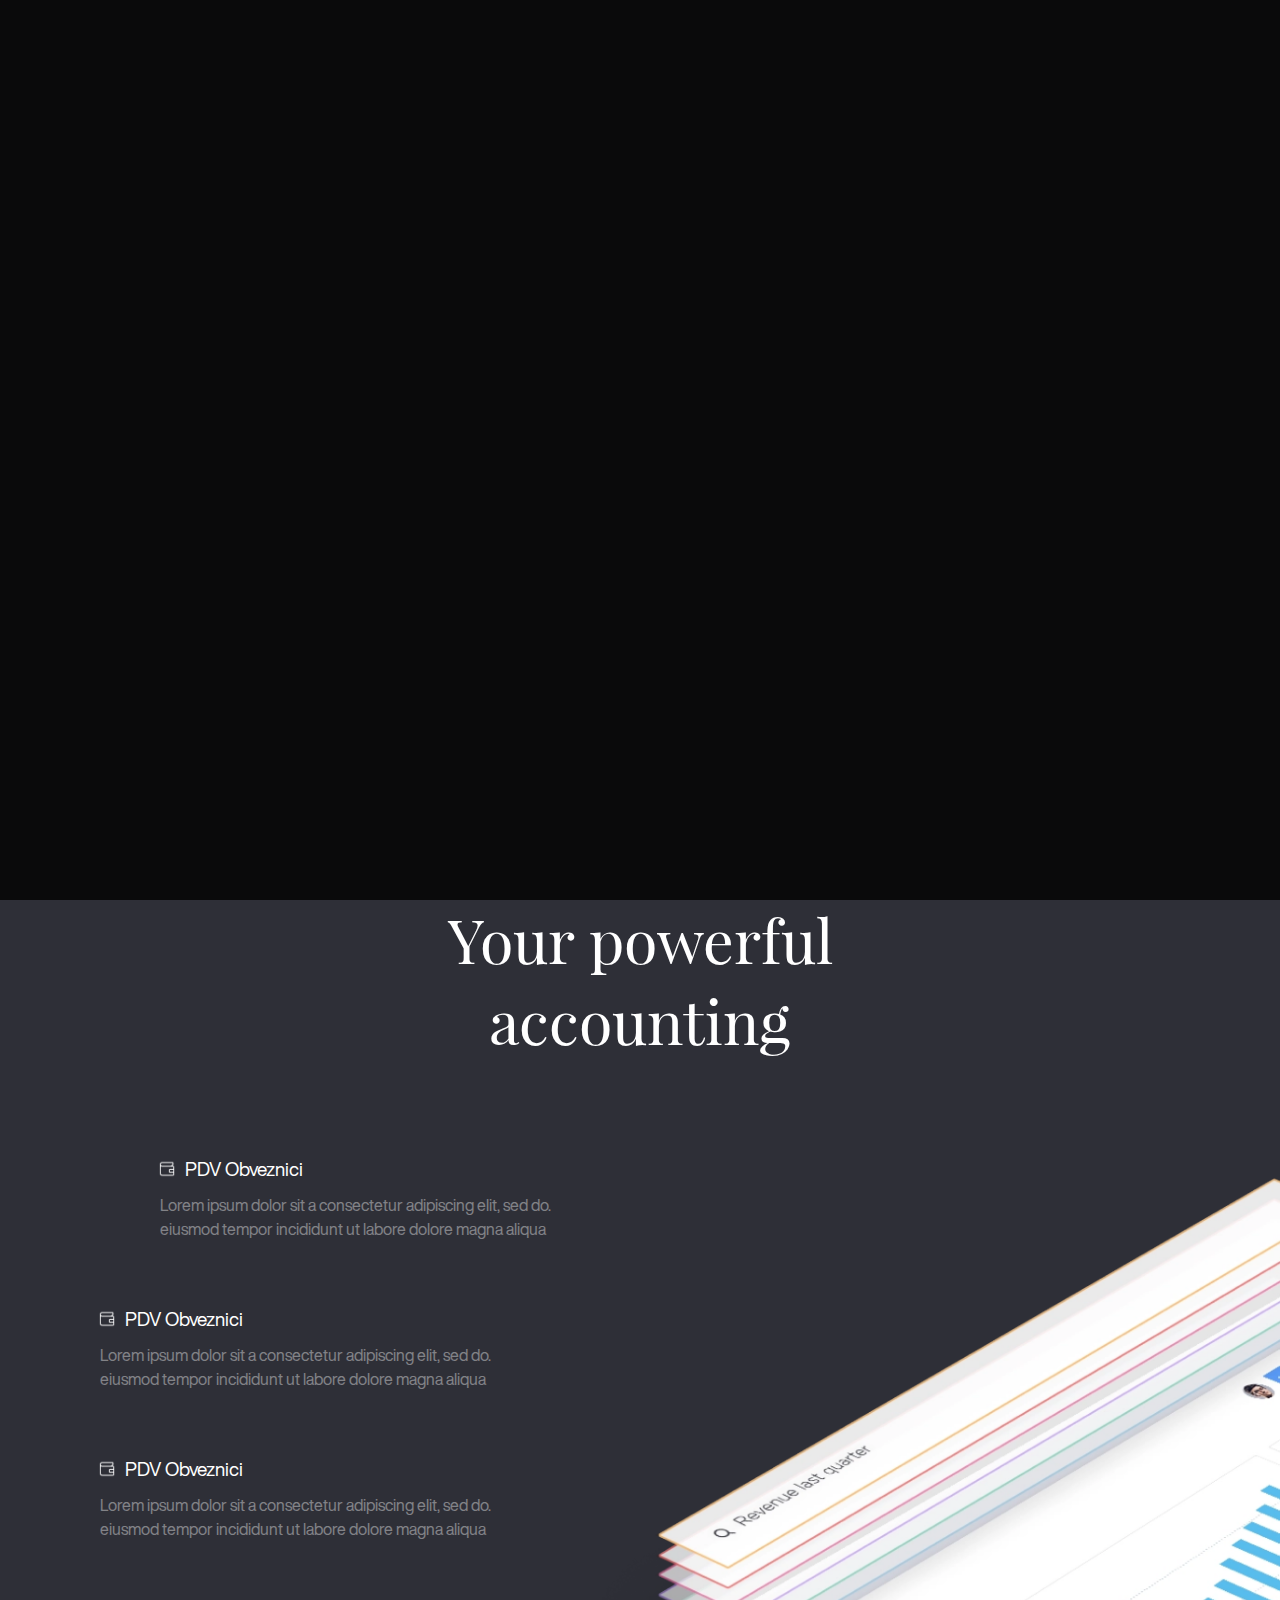
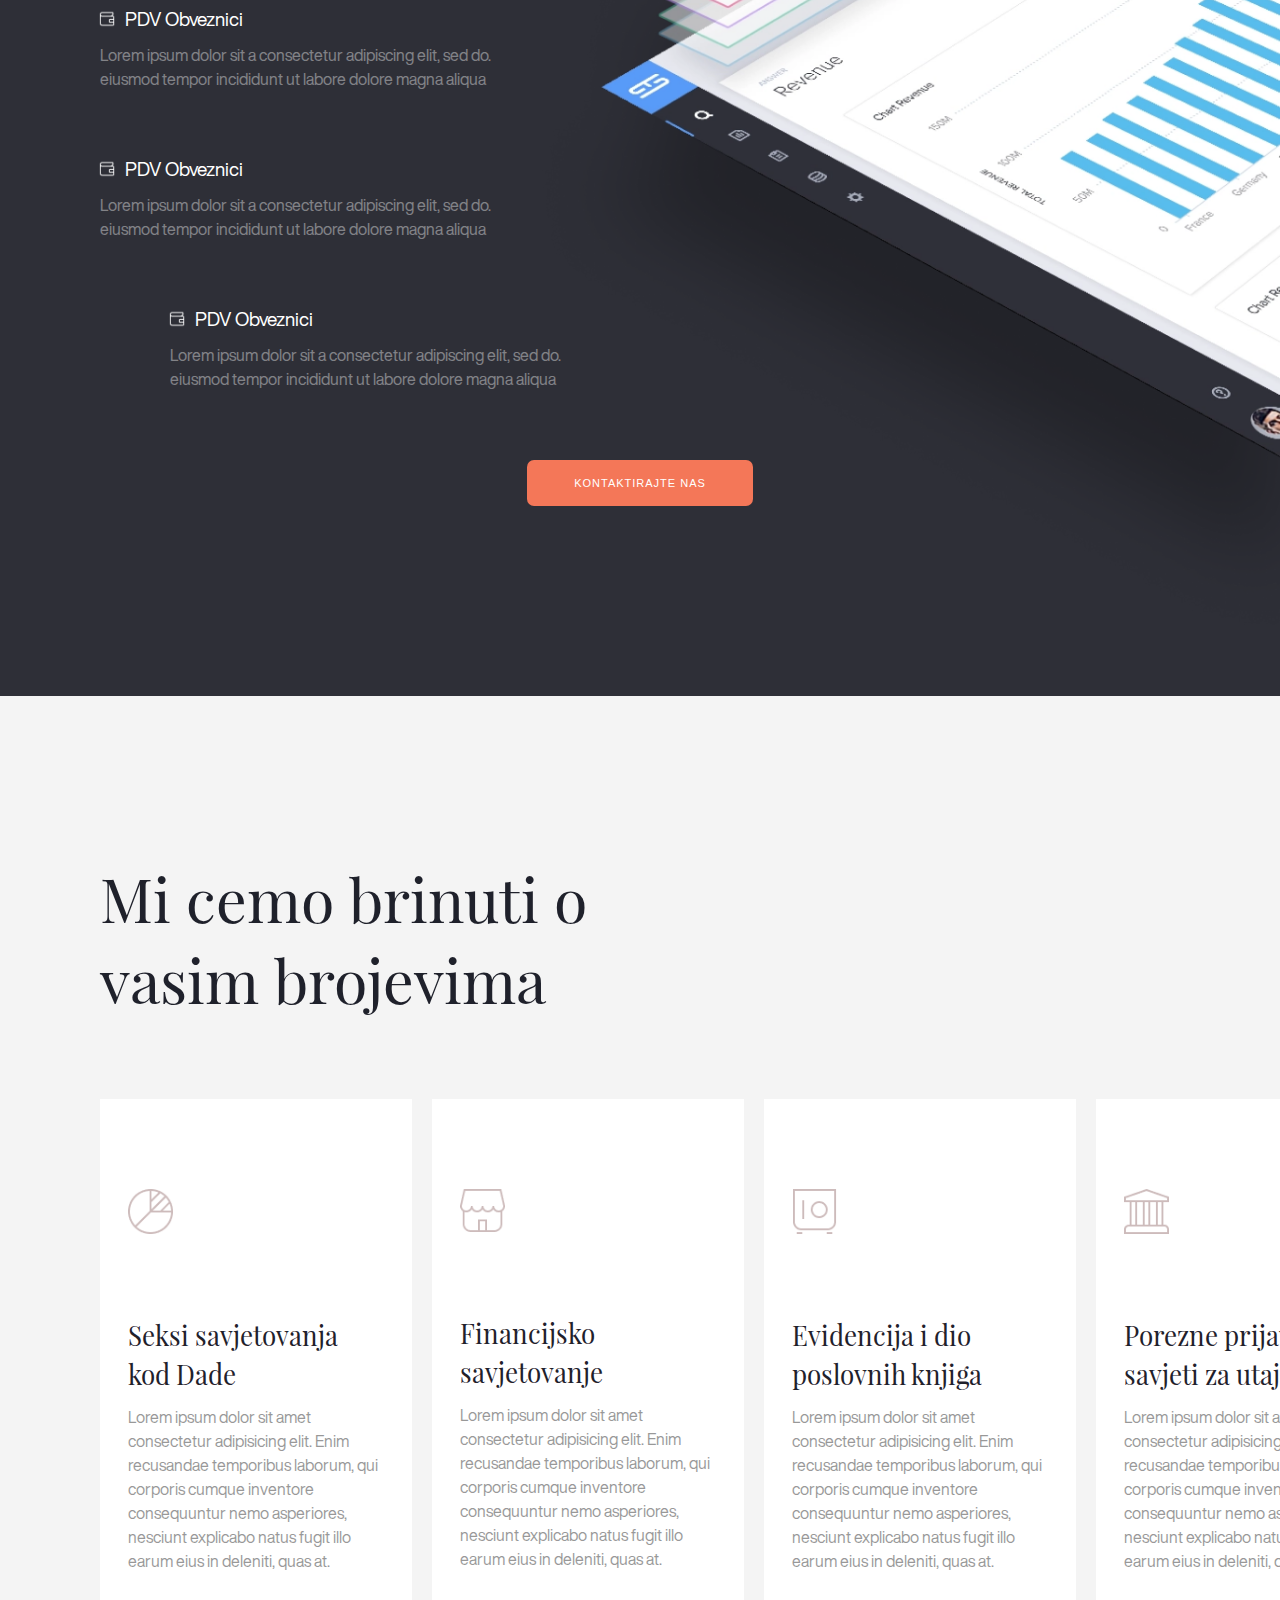
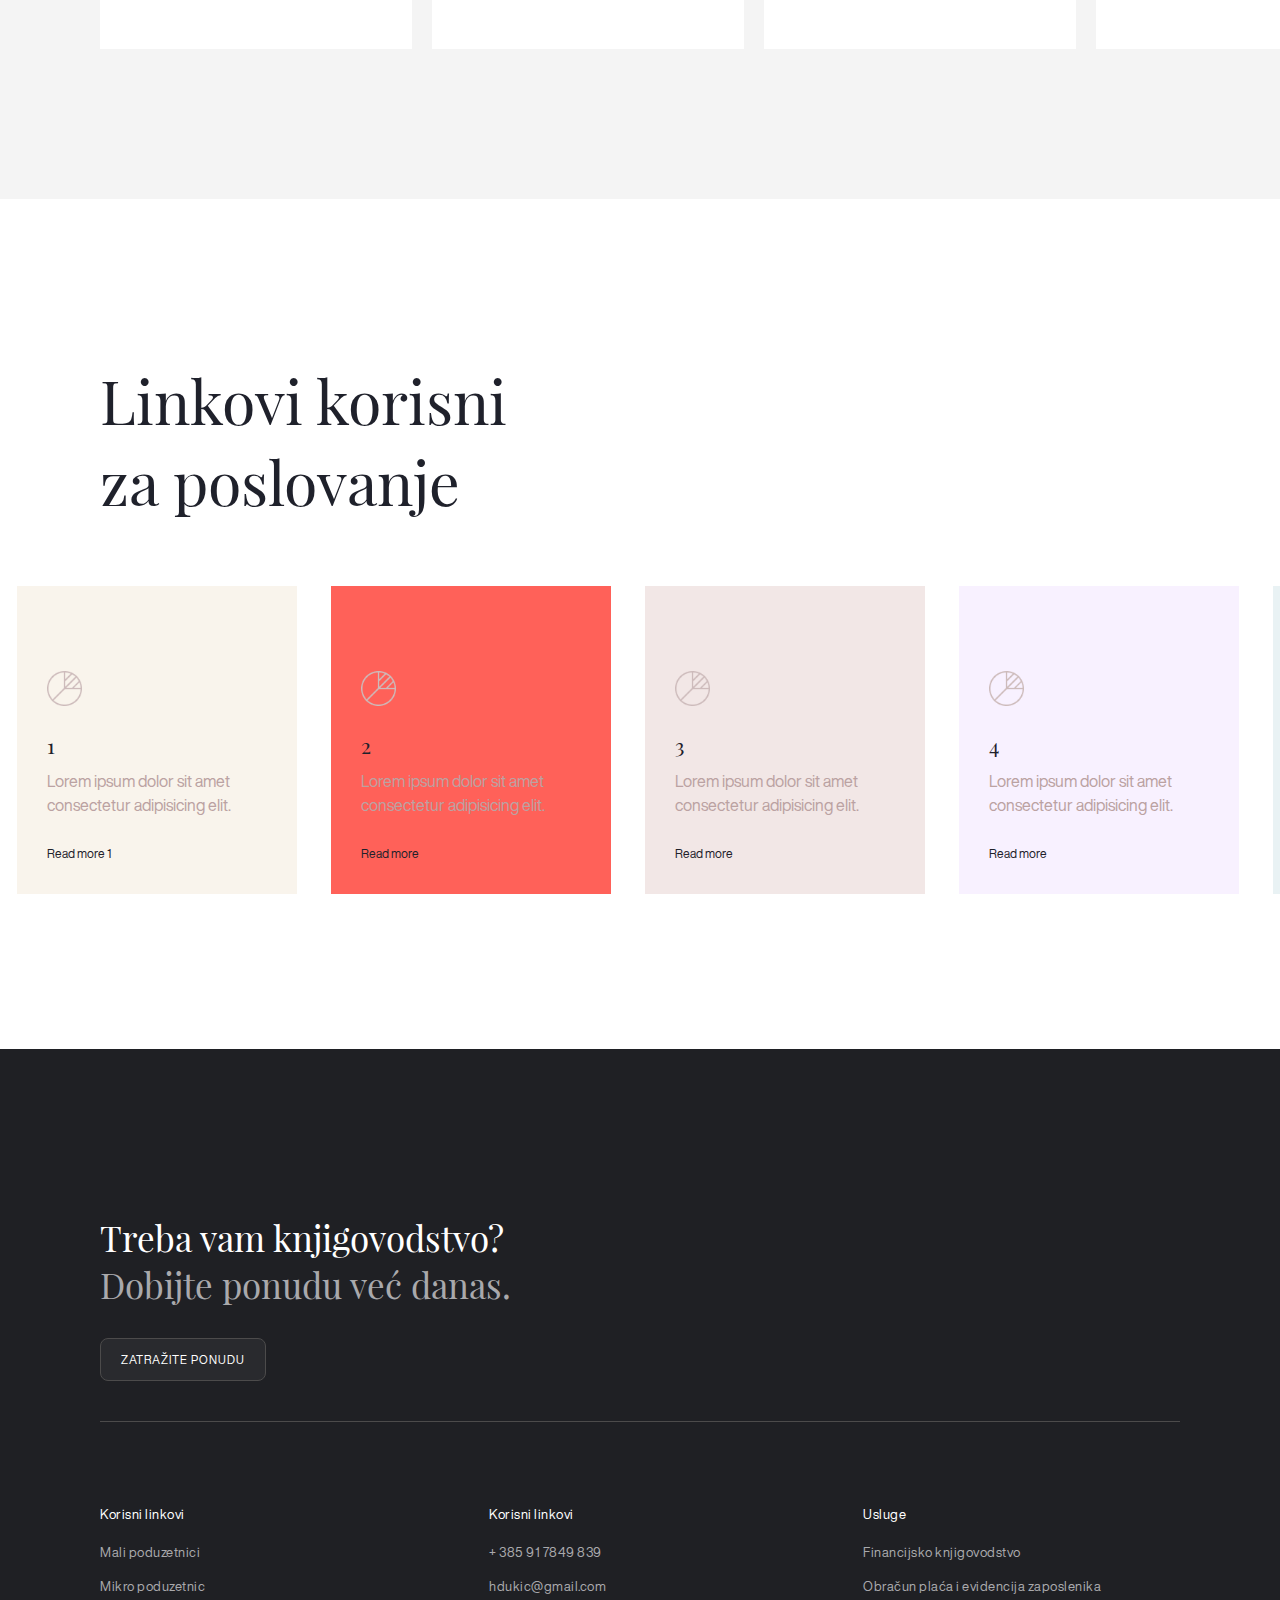
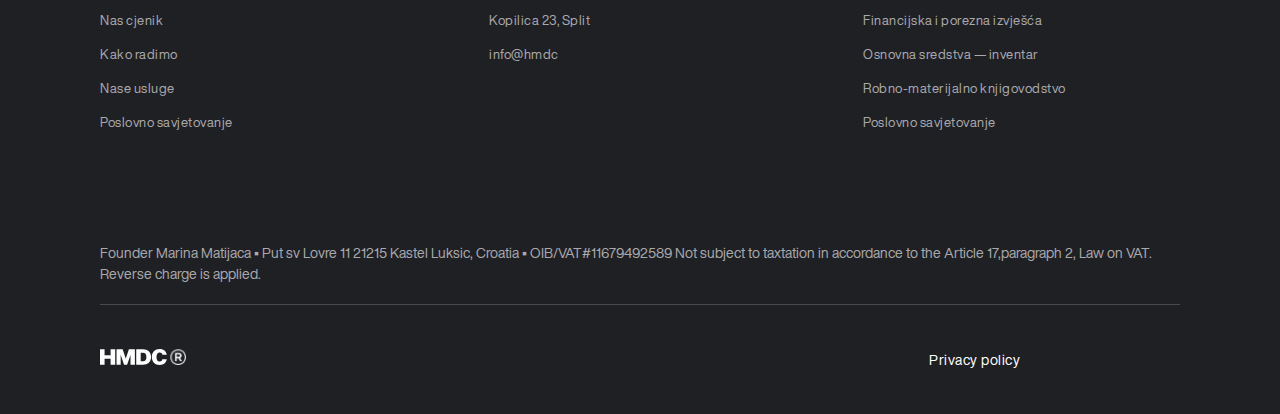
==== index.html @ 9cb5b340 "fixed fonts etc." ====
<!DOCTYPE html>
<html lang="en">
  <head>
    <meta charset="UTF-8" />
    <meta http-equiv="X-UA-Compatible" content="IE=edge" />
    <meta name="viewport" content="width=device-width, initial-scale=1.0" />
    <link rel="stylesheet" href="styles.css" />
    <title>HMDC</title>
    <link rel="icon" type="image/x-icon" href="/picture/HMDC.svg" />
    <link
      rel="stylesheet"
      href="https://use.fontawesome.com/releases/v5.5.0/css/all.css"
      integrity="sha384-B4dIYHKNBt8Bc12p+WXckhzcICo0wtJAoU8YZTY5qE0Id1GSseTk6S+L3BlXeVIU"
      crossorigin="anonymous"
    />

    <title>Document</title>
  </head>
  <div class="splash" id="splash">
    <div class="fade-in">
      <div class="title-holder">
        <img src="./picture/HMDC.svg" />
      </div>
      <div class="bottom-segment">
        <p>2022</p>
        <p>KNJIGOVODSTVO I FINANCIJSKO SAVJETOVANJE</p>
        <p>HDUKIC</p>
      </div>
    </div>
  </div>
  <body>
    <header>
      <div id="absolute-header">
        <div id="flex-container">
          <div id="logo">
            <img src="./picture/Logo HMDC.svg" alt="" />
          </div>
          <nav id="header-left-side">
            <button class="nav-links dropbtn">
              USLUGE <i class="fa fa-caret-down"></i>
            </button>
            <a class="nav-links" href="">BLOG</a>
            <a class="nav-links" href="kontakt.html">LOKACIJA</a>
          </nav>

          <nav id="header-right-side">
            <a class="nav-links" href="">+385 (91)7839 839</a>
            <div class="nav-links">
              <button>EN</button>
              <button>HR</button>
            </div>
            <a class="nav-links" id="ZP" href="">ZATRAŽI PONUDU</a>
            <div id="mybar">
              <div class="bar-holder">
                <div class="bars bar1"></div>
                <div class="bars bar2"></div>
              </div>
            </div>
          </nav>
        </div>

        <div id="header-title">
          <h2>Rastite s nama. Mi cemo brinut o vasim brojevima.</h2>

          <h3>Brojevi na dlanu — HMDC je vase knjigovodstvo</h3>

          <small
            >Lorem ipsum dolor sit amet consectetur adipisicing elit. Voluptas,
            amet nisi ipsa cupiditate labore
          </small>
          <a class="button" href="mailto:info@hmdc.com">Kontaktirajte nas</a>

          <a class="button" href="mailto:info@hmdc.com">Javite se</a>

          <!-- <button>Kontaktirajte nas</button>
          <button>Javite se</button> -->
        </div>
      </div>
      <div id="header-img-holder">
        <img src="./picture/headerpic1000test.png" alt="" />
        <img src="./picture/Header.png" alt="" />
      </div>
    </header>

    <section id="bookkeeping-services" class="section-box">
      <div id="services-title" class="black-gray">
        <h3>Knjigovodstvene usluge</h3>
        <h3>Za mikro i male poduzetnike</h3>
      </div>

      <div id="services-container">
        <p>
          Lorem, ipsum dolor sit amet consectetur adipisicing elit, sed do.
          Ratione unde eius quibusdam perferendis consectetur, accusantium
          aperiam dolor sed voluptas reiciendis quod eos, magni, aliquid
          voluptatum? Sint atque non laboriosam ipsa?
        </p>
        <p>
          Lorem, ipsum dolor sit amet consectetur adipisicing elit. Ratione unde
          eius quibusdam perferendis consectetur, accusantium aperiam dolor sed
          voluptas reiciendis quod eos, magni, aliquid voluptatum? Sint atque
          non laboriosam ipsa?
        </p>

        <nav id="services-flex2">
          <a href="" id="plan-links">
            <!-- <i class="fas fa-book"></i> -->
            <img src="./Tvrtke i obrti ikone/Group 9387.svg" alt="" />
          </a>

          <a href="" id="plan-links">
            <img src="./Tvrtke i obrti ikone/Obrti.svg" alt="2" />
          </a>
        </nav>

        <!-- <nav id="services-flex2">


    <a href="" id="plan-links">
    <i class="fas fa-book"></i> 
    <img src="./picture/Folder_light.svg" alt="">
   <h6> VODENJE KNJIGA </h6>
   </a>

   <a href="" id="plan-links">
    <img src="./picture/Status.svg" alt="2">
   <h6> GODISNJA IZVJESCA </h6>
   </a>

   <a href="" id="plan-links">
    <img src="./picture/Book_check_light.svg" alt="3">
   <h6> MJESECNI PLANOVI </h6>
   </a>
   
</nav> 
-->
      </div>
    </section>

    <section id="PDV">
      <!-- <img  id="img1000" src="./Usluge/S Usluge.png" alt="">  -->
      <!-- <img src="./Grop/XXS.png" alt=""> -->

      <div id="uslugeholder" class="section-box">
        <h1>Your powerful accounting</h1>

        <div id="PDVgrid">
          <div>
            <img src="./Wallet_light.png" alt="" />
            <h4>PDV Obveznici</h4>
            <p>
              Lorem ipsum dolor sit a consectetur adipiscing elit, sed do.
              eiusmod tempor incididunt ut labore dolore magna aliqua
            </p>
          </div>

          <div>
            <img src="./Wallet_light.png" alt="" />
            <h4>PDV Obveznici</h4>
            <p>
              Lorem ipsum dolor sit a consectetur adipiscing elit, sed do.
              eiusmod tempor incididunt ut labore dolore magna aliqua
            </p>
          </div>

          <div>
            <img src="./Wallet_light.png" alt="" />
            <h4>PDV Obveznici</h4>
            <p>
              Lorem ipsum dolor sit a consectetur adipiscing elit, sed do.
              eiusmod tempor incididunt ut labore dolore magna aliqua
            </p>
          </div>

          <div>
            <img src="./Wallet_light.png" alt="" />
            <h4>PDV Obveznici</h4>
            <p>
              Lorem ipsum dolor sit a consectetur adipiscing elit, sed do.
              eiusmod tempor incididunt ut labore dolore magna aliqua
            </p>
          </div>

          <div>
            <img src="./Wallet_light.png" alt="" />
            <h4>PDV Obveznici</h4>
            <p>
              Lorem ipsum dolor sit a consectetur adipiscing elit, sed do.
              eiusmod tempor incididunt ut labore dolore magna aliqua
            </p>
          </div>

          <div>
            <img src="./Wallet_light.png" alt="" />
            <h4>PDV Obveznici</h4>
            <p>
              Lorem ipsum dolor sit a consectetur adipiscing elit, sed do.
              eiusmod tempor incididunt ut labore dolore magna aliqua
            </p>
          </div>
        </div>

        <button href="mailto:info@hmdc.com">Kontaktirajte nas</button>
        <button href="mailto:info@hmdc.com">Javite se</button>
      </div>

      <img id="img1000" src="./Grop/S.png" alt="" />
    </section>

    <section id="theme-nu-II" class="section-box">
      <h2>Mi cemo brinuti o vasim brojevima</h2>

      <div id="articles-holder">
        <article id="III-cards">
          <img src="./picture/PieChart.png" alt="sad" />

          <h3>Seksi savjetovanja kod Dade</h3>

          <p>
            Lorem ipsum dolor sit amet consectetur adipisicing elit. Enim
            recusandae temporibus laborum, qui corporis cumque inventore
            consequuntur nemo asperiores, nesciunt explicabo natus fugit illo
            earum eius in deleniti, quas at.
          </p>
        </article>

        <article id="III-cards">
          <img src="./picture/Store 1.png" alt="" />

          <h3>Financijsko savjetovanje</h3>

          <p>
            Lorem ipsum dolor sit amet consectetur adipisicing elit. Enim
            recusandae temporibus laborum, qui corporis cumque inventore
            consequuntur nemo asperiores, nesciunt explicabo natus fugit illo
            earum eius in deleniti, quas at.
          </p>
        </article>
        <article id="III-cards">
          <img src="./picture/Safe 1.png" alt="" />

          <h3>Evidencija i dio poslovnih knjiga</h3>

          <p>
            Lorem ipsum dolor sit amet consectetur adipisicing elit. Enim
            recusandae temporibus laborum, qui corporis cumque inventore
            consequuntur nemo asperiores, nesciunt explicabo natus fugit illo
            earum eius in deleniti, quas at.
          </p>
        </article>

        <article id="III-cards">
          <img src="./picture/Bank 1.png" alt="" />

          <h3>Porezne prijave i savjeti za utaju</h3>

          <p>
            Lorem ipsum dolor sit amet consectetur adipisicing elit. Enim
            recusandae temporibus laborum, qui corporis cumque inventore
            consequuntur nemo asperiores, nesciunt explicabo natus fugit illo
            earum eius in deleniti, quas at.
          </p>
        </article>
      </div>
    </section>

    <section id="business" class="section-box">
      <div id="business-title-flex">
        <h2>Linkovi korisni za poslovanje</h2>

        <div>
          <div id="arrow">❮</div>

          <div id="drag">
            <div>DRAG</div>
          </div>

          <div id="arrow">❯</div>
        </div>
      </div>
      <div class="relativeholder">
        <div id="business-links-holder">
          <article style="background-color: #ff6159" id="business-link">
            <img src="./picture/PieChart.png" alt="" />
            <h3>2</h3>
            <p>Lorem ipsum dolor sit amet consectetur adipisicing elit.</p>
            <h6>Read more</h6>
          </article>

          <article style="background-color: #f2e7e6" id="business-link">
            <img src="./picture/PieChart.png" alt="" />
            <h3>3</h3>
            <p>Lorem ipsum dolor sit amet consectetur adipisicing elit.</p>
            <h6>Read more</h6>
          </article>

          <article style="background-color: #f8f1ff" id="business-link">
            <img src="./picture/PieChart.png" alt="" />
            <h3>4</h3>
            <p>Lorem ipsum dolor sit amet consectetur adipisicing elit.</p>
            <h6>Read more</h6>
          </article>

          <article style="background-color: #e9f2f4" id="business-link">
            <img src="./picture/PieChart.png" alt="" />
            <h3>5</h3>
            <p>Lorem ipsum dolor sit amet consectetur adipisicing elit.</p>
            <h6>Read more</h6>
          </article>

          <article style="background-color: #f9f4ec" id="business-link">
            <img src="./picture/PieChart.png" alt="" />
            <h3>1</h3>
            <p>Lorem ipsum dolor sit amet consectetur adipisicing elit.</p>
            <h6>Read more 1</h6>
          </article>
        </div>
      </div>
    </section>

    <footer class="section-box">
      <div id="footers-title">
        <h2>Treba vam knjigovodstvo?</h2>
        <h2>Dobijte ponudu već danas.</h2>
        <button href="mailto:info@hmdc.com">ZATRAŽITE PONUDU</button>
      </div>

      <div id="footer-nav-holder">
        <nav id="footer-nav1">
          <h3>Korisni linkovi</h3>

          <a href="">Mali poduzetnici</a>
          <a href="">Mikro poduzetnic</a>
          <a href="">Nas cjenik</a>
          <a href="">Kako radimo</a>
          <a href="">Nase usluge</a>
          <a href="">Poslovno savjetovanje</a>
        </nav>

        <nav id="footer-nav2">
          <h3>Korisni linkovi</h3>

          <a href="">+ 385 91 7849 839</a>
          <a href="">hdukic@gmail.com</a>
          <a href="">Kopilica 23, Split</a>
          <a href="">info@hmdc</a>
        </nav>

        <nav id="footer-nav3">
          <h3>Usluge</h3>

          <a href="">Financijsko knjigovodstvo</a>
          <a href="">Obračun plaća i evidencija zaposlenika</a>
          <a href="">Financijska i porezna izvješća</a>
          <a href="">Osnovna sredstva — inventar</a>
          <a href="">Robno-materijalno knjigovodstvo</a>
          <a href="">Poslovno savjetovanje</a>
        </nav>
      </div>

      <p>
        Founder Marina Matijaca ▪ Put sv Lovre 11 21215 Kastel Luksic, Croatia ▪
        OIB/VAT#11679492589 Not subject to taxtation in accordance to the
        Article 17,paragraph 2, Law on VAT. Reverse charge is applied.
      </p>

      <div id="bottom-of-footer">
        <div>
          <img src="./picture/Logo HMDC.svg" alt="" />
        </div>
        <div id="right-corner">
          <p>Privacy policy</p>
          <a href=""><i class="fab fa-facebook-f"></i></a>
          <a href=""><i class="fab fa-whatsapp"></i></a>
          <a href=""><i class="fab fa-linkedin"></i></a>
          <a href=""><i class="fas fa-phone"></i></a>
          <a href=""><i class="fas fa-envelope"></i></a>
        </div>
      </div>
    </footer>

    <script src="./drag.js"></script>
    <script src="./java.js"></script>
  </body>
</html>
---- styles.css ----
* {
  box-sizing: border-box;
}
@font-face {
  font-family: "PlayFairDisplay";
  src: url("fonts/Playfair_Display/PlayfairDisplay-Regular.ttf")
    format("truetype");
  font-weight: normal;
  font-style: normal;
}

@font-face {
  font-family: "HalveticaNowDisplay";
  src: url("fonts/HelveticaNowCompleteFamily/Monotype\ -\ Helvetica\ Now\ Display.otf")
    format("opentype");
  font-weight: normal;
  font-style: normal;
}
body {
  margin: 0;
  color: #1f212b;
}

header #header-img-holder img {
  top: 0;
  width: 100%;
  display: block;
  margin: 0 auto;
}

header #header-img-holder img + img {
  display: none;
}
.splash {
  position: fixed;
  top: 0;
  left: 0;
  width: 100%;
  height: 100vh;
  background: #0a0a0b;
  z-index: 200;
  color: #ffffff;
  display: flex;
  flex-direction: column;
  justify-content: flex-end;
}

.splashMyClass {
  opacity: 0;
  position: fixed;
  top: 0;
  left: 0;
  width: 100%;
  height: 100vh;
  background: #0a0a0b;
  z-index: -10;
  color: #ffffff;
  display: flex;
  flex-direction: column;
  justify-content: flex-end;
  transition: all 0.5s;
}

.title-holder {
  display: flex;
  justify-content: center;
  margin-bottom: 30vh;
}

.bottom-segment {
  font-family: HalveticaNowDisplay;
  text-transform: capitalize;
  letter-spacing: 0.08em;
  display: flex;
  justify-content: space-between;
  margin: 4vh;
}

@keyframes fadeIn {
  to {
    opacity: 1;
  }
}

.fade-in {
  opacity: 0;
  animation: fadeIn 1s ease-in forwards;
}

#absolute-header {
  position: absolute;
  top: 0;
  width: 100%;
  padding: 20px 60px 0;
}

#logo img {
  position: static;
  width: 87px;
  height: 16px;
  margin-right: 13px;
}

#flex-container {
  display: flex;
  padding: 2px 0vw 5px 0vw;
  align-items: center;
}

#header-right-side {
  display: grid;
  justify-items: start;
  grid-template-columns: auto auto auto;
  align-items: center;
  /* width: 340px; */
  margin-left: 20px;
  justify-content: space-between;
}

#header-right-side a:first-child {
  min-width: 114px;
}

#header-right-side #ZP {
  border-radius: 7px;
  padding: 12px 14px;
  width: 140px;
  background: #f47758;
  text-align: center;
  margin-left: 2px;
  font-size: 12px;
}

#header-right-side #mybar {
  float: right;
  display: none;
  margin: 1px 0 0 0;
}

/*                    BAR                      */
.bar-holder {
  cursor: pointer;
  width: 26px;
  height: 17px;
  background: inherit;
  position: relative;
  display: flex;
  flex-direction: column;
  align-items: center;
  justify-content: center;
  /* transition:all .5s ease-in-out; */
}

.bars {
  width: 18px;
  height: 2px;
  background: black;
  position: absolute;
  transition: all 0.2s ease-in-out;
}

.bar1 {
  transform: translateY(-3px);
}

.bar2 {
  transform: translateY(3px);
}

.bar-holder.open .bar1 {
  transform: rotate(135deg) translate(0px, 0px); /*ako oce 45 */
}

.bar-holder.open .bar2 {
  transform: rotate(45deg) translate(0px, 0px); /*-45 */
}

/*                    BAREND                  */
#header-left-side {
  display: grid;
  grid-template-columns: auto auto auto;
  width: 200px; /* 260 */
  margin-right: auto;
  justify-items: end;
}

#header-left-side button {
  font-family: HalveticaNowDisplay;
  background: inherit;
  border: none;
  color: white;
  font-size: 11.5px;
  min-width: 67px;
  padding: 0;
}

#header-left-side .nav-links:nth-child(1),
#header-left-side .nav-links:nth-child(2) {
  display: none; /*headerleftside width vratiti s ovim */
}
#header-right-side .nav-links:nth-child(2),
#header-right-side .nav-links:nth-child(3) {
  display: none; /*headerrightside width vratiti s ovim */
}

.nav-links {
  letter-spacing: 1px;
  color: white;
  text-decoration: none;
  font-size: 11.5px;
  font-family: HalveticaNowDisplay;
  width: max-content;
}

#header-left-side .dropbtn {
  cursor: pointer;
}

#header-left-side .dropbtn i {
  margin: 0 4px;
}

#header-right-side button {
  background: none;
  color: white;
  border: none;
  font-family: HalveticaNowDisplay;
  font-size: 12px;
  cursor: pointer;
  padding: 0 2px;
}

#header-title {
  position: relative;
  max-width: 345px;
  color: white;
  margin-top: 40px;
}

#header-title h2 {
  margin: 0;
  font-size: 35px;
  font-weight: 100;
  font-family: PlayFairDisplay;
  width: 285px;
}

#header-title h3 {
  display: none;
  max-width: 285px;
}

#header-title small {
  display: block;
  line-height: 22px;
  font-family: HalveticaNowDisplay;
  margin: 15px 0px 10px;
  color: #ffffff;
  font-size: 16px;
  font-weight: 400;
  opacity: 0.8;
}

#header-title a {
  display: block;
  width: max-content;
  padding: 14px 33px;
  border-radius: 8px;
  background: #f0ecea;
  color: black;
  text-decoration: none;
  font-family: HalveticaNowDisplay;
  font-size: 11px;
  text-transform: uppercase;
  margin: 25px 0px 25px;
  font-weight: 700;
  cursor: pointer;
  letter-spacing: 1.3px;
}

#header-title a + a {
  display: none;
}

/*       /////////////bookkeeping-services II/////////////           */
.section-box {
  padding: 80px 60px 120px;
}

#services-title {
  width: 45%;
  float: left;
  margin-right: 56px;
  margin-top: 50px;
}

#services-container {
  max-width: 410px;
  display: flex;
  flex-direction: column;
  margin-top: 50px;
}

#services-container p:first-child {
  margin-top: 0;
}

#services-container p {
  font-family: HalveticaNowDisplay;
  color: black;
  opacity: 0.7;
  line-height: 24px;
  font-size: 16px;
  font-weight: 400;
}

.black-gray h3 {
  font-size: 30px;
  margin: 3px;
  font-weight: 100;
}

.black-gray h3 + h3 {
  font-size: 30px;
  color: #a9a9ac;
}
#services-flex2 {
  display: flex;
  flex-direction: row;
  justify-content: start;
  margin-top: 20px;
}

#services-flex2 a {
  margin: 20px 70px 10px 0px;
}

/*      /////////////////////////  Your powerful accounting   //////////////////////        */

#PDV {
  position: relative;
  background: #2e2f37;
  height: max-content;
}

#PDV img {
  display: block;
  margin-left: auto;
  width: 80%;
}

#uslugeholder {
  padding-bottom: 45px;
  top: 0;
  left: 0;
  right: 0;
  bottom: 0;
}

#PDV h1 {
  font-family: PlayFairDisplay;
  color: white;
  font-size: 39px;
  max-width: 370px;
  margin: 10px auto 50px;
  text-align: center;
  font-weight: 100;
}

#PDVgrid {
  display: grid;
  grid-template-columns: repeat(auto-fill, minmax(273px, 1fr));
  grid-template-rows: auto;
  grid-column-gap: 32px;
}

#PDVgrid div {
  max-width: 416px;
}

#PDVgrid div img {
  width: 18px;
  display: inline-block;
  margin-bottom: -2px;
  margin-right: 5px;
  margin-left: -2px;
}

#PDVgrid h4 {
  color: white;
  font-size: 19px;
  font-family: HalveticaNowDisplay;
  font-weight: 100;
  margin: 20px 0px 0px;
  display: inline-block;
}

#PDVgrid p {
  line-height: 24px;
  font-family: HalveticaNowDisplay;
  margin: 10px 0 24px;
  color: #ffffff;
  font-size: 16px;
  font-weight: 400;
  opacity: 0.4;
}

#PDV button {
  margin: 0 auto;
  color: white;
  display: block;
  padding: 17px 47px;
  margin-top: 45px;
  background: #f47758;
  border-radius: 7px;
  border: none;
  text-transform: uppercase;
  font-size: 11px;
  cursor: pointer;
  letter-spacing: 1px;
}

#PDV button + button {
  display: none;
}

/*      /////////////////////////   II     //////////////////////        */

#theme-nu-II {
  background: #f4f4f4;
  overflow-x: hidden;
}
#theme-nu-II h2 {
  font-family: PlayFairDisplay;
  font-weight: 100;
  font-size: 39px;
  max-width: 402px;
  margin-bottom: 80px;
}

#articles-holder {
  display: flex;
  align-self: center;
  gap: 34px;
}

#III-cards {
  background: white;
  width: 312px;
  min-width: 312px;
  padding: 28px;
  padding-top: 50px;
  padding-bottom: 60px;
}

#III-cards img {
  margin: 40px 0px 75px 0px;
  width: 45px;
}

#III-cards h3 {
  font-family: PlayFairDisplay;
  font-size: 26px;
  font-weight: 100;
  margin: 6px 0;
  transform: scale(1, 1.1);
}

#III-cards p {
  color: #999999;
  font-family: HalveticaNowDisplay;
  line-height: 24px;
  color: black;

  font-size: 16px;
  font-weight: 400;
  opacity: 0.4;
}

/*                    business         theme V              */
#business {
  height: 700px;
}

::-webkit-scrollbar {
  display: none;
  width: 0;
}

.relativeholder {
  position: absolute;
  height: 336px;
  width: 100%;
  left: 0;
}

#business-title-flex {
  display: flex;
  flex-direction: row;
  align-items: center;
  justify-content: space-between;
}

#business-title-flex h2 {
  width: 280px;
  font-family: PlayFairDisplay;
  font-size: 39px;
  font-weight: 100;
}

#business-title-flex h2 + div {
  display: none;
  margin-right: 3vw;
}

#drag {
  display: inline-block;
  border: solid 1px #bdbcbc;
  border-radius: 46px;
  height: 70px;
  width: 70px;
  text-align: center;
  padding: 28.5px 0px;
}

#drag div {
  font-family: HalveticaNowDisplay;
  font-size: 11px;
  color: #a9a9ac;
}

#arrow {
  display: inline-block;
  margin: 0px 1.7vw;
  color: #a9a9ac;
}

#business-links-holder {
  display: flex;
  overflow-x: auto;
  counter-reset: my-sec-counter;
}

#business-link {
  display: block;
  position: relative;
  background: blueviolet;
  width: 280px;
  min-width: 280px;
  padding: 30px;
  margin: 14px 17px;
}

#business-link img {
  width: 35px;
}

#business-link h3::before {
  display: none;
  counter-increment: my-sec-counter;
  content: counter(my-sec-counter);
}
#business-link h3 {
  font-family: PlayFairDisplay;
  font-size: 21px;
  font-weight: 100;
  margin-bottom: 10px;
}

#business-link p {
  font-family: HalveticaNowDisplay;
  color: #bba2a2;
  margin-top: 10px;
}

#business-link h6 {
  font-family: HalveticaNowDisplay;
  margin-bottom: 2px;
  font-size: 12px;
  width: max-content;
  font-weight: 100;
}

#business-link:hover h6 {
  color: white;
  text-decoration: underline;
  cursor: pointer;
}
#business-link:hover h3 {
  color: white;
}
#business-link:hover img {
  mix-blend-mode: color-dodge;
}

#business-link img {
  margin-top: 55px;
  margin-top: 55px;
  -webkit-user-drag: none;
}
/*                    footer                           */

#footers-title {
  border-bottom: solid 1px #4c4b4b;
  padding-bottom: 40px;
  margin-top: 55px;
}

footer {
  background: #1f2024;
}

footer.section-box {
  padding-bottom: 30px;
}

footer h2 {
  font-size: 35px;
  color: white;
  font-family: PlayFairDisplay;
  font-weight: 100;
  margin: 0;
}

footer h2 + h2 {
  color: #a9a9ac;
}

footer h2 + button {
  color: white;
  background: #292a2e;
  padding: 12px 20px;
  margin: 30px 0 0 0;
  border: solid 1px #4c4b4b;
  border-radius: 8px;
  font-size: 11.5px;
  font-family: HalveticaNowDisplay;
  cursor: pointer;
  letter-spacing: 1px;
}

footer h2 + button:hover {
  background: inherit;
}

#footer-nav-holder {
  display: flex;
  justify-content: space-between;
  margin: 70px 0px;
  flex-wrap: wrap;
  column-gap: 14px;
}

#footer-nav-holder nav {
  min-width: max-content;
  height: max-content;
  margin: 0px 0px 25px 0;
  letter-spacing: 0.5px;
}

#footer-nav-holder h3 {
  color: white;
  font-family: HalveticaNowDisplay;
  font-weight: 100;
  font-size: 13px;
  margin-bottom: 19px;
}

#footer-nav-holder + p {
  font-size: 14px;
  font-family: HalveticaNowDisplay;
  color: #a9a9ac;
  border-bottom: solid 1px #4c4b4b;
  padding-bottom: 20px;
}

footer nav a {
  text-decoration: none;
  color: #a9a9ac;
  font-family: HalveticaNowDisplay;
  margin: 15px 0;
  display: block;
  font-size: 13px;
}

#bottom-of-footer {
  display: flex;
  justify-content: space-between;
  margin-top: 30px;
  align-items: center;
  flex-wrap: wrap;
}

#bottom-of-footer div img {
  margin-right: 10px;
}

#bottom-of-footer #right-corner a {
  color: white;
  text-decoration: none;
  margin-right: 20px;
}

.fa-phone {
  transform: rotate(90deg);
}

#bottom-of-footer #right-corner p {
  display: inline-block;
  color: white;
  font-family: HalveticaNowDisplay;
  font-size: 14px;
  margin-right: 20px;
  letter-spacing: 0.5px;
}

#bottom-of-footer #right-corner a {
  margin: 0px 14px;
  font-size: 14px;
}

/* mozda 1200 */
@media only screen and (min-width: 1001px) {
  #absolute-header {
    padding: 24px 100px 0;
  }

  #header-title h2 {
    margin: 9vw 0 0 0;
    font-size: 61px;
    width: 490px;
    line-height: 62px;
  }

  .black-gray h3 {
    font-size: 37px;
  }

  .black-gray h3 + h3 {
    font-size: 37px;
  }

  .section-box {
    padding: 110px 100px 150px;
  }

  #uslugeholder.section-box {
    padding: 190px 100px 190px;
  }

  #PDV h1 {
    margin: 0 auto 75px;
  }

  #PDVgrid {
    display: grid;
    grid-template-rows: auto auto auto auto auto auto;
    grid-row-gap: 20px;
    grid-template-columns: 100%;
    justify-items: end;
  }

  #PDVgrid div {
    max-width: 430px;
    min-width: 430px;
  }

  #PDVgrid div:nth-child(1) {
    margin: 0px 590px 0 auto;
  }

  #PDVgrid div:nth-child(2) {
    margin: 0px 690px 0 auto;
  }

  #PDVgrid div:nth-child(3) {
    margin: 0px 790px 0 auto;
  }

  #PDVgrid div:nth-child(4) {
    margin: 0px 730px 0 auto;
  }

  #PDVgrid div:nth-child(5) {
    margin: 0px 650px 0 auto;
  }

  #PDVgrid div:nth-child(6) {
    margin: 0px 580px 0 auto;
  }

  #PDV h1 {
    font-size: 61px;
    max-width: 390px;
  }

  #PDV #img1000 {
    position: absolute;
    display: block;
    width: 60%; /* 800px */
    /* top: 275px; */
    right: 0;
    bottom: 44px;
  }

  #articles-holder {
    gap: 20px;
  }

  #III-cards {
    width: max-content;
    /* min-width: 320px;
    max-width: 320px; */
    width: 320px;
  }

  #theme-nu-II h2 {
    font-size: 61px;
    max-width: 500px;
  }

  #business-title-flex h2 {
    width: 414px;
    font-size: 61px;
  }

  #business {
    height: 850px;
  }

  #footer-nav-holder {
    max-width: 1001px;
  }
}

@media only screen and (min-width: 1440px) {
  #PDV #img1000 {
    position: absolute;
    display: block;
    width: 800px;
    top: 275px;
    right: 0;
  }

  #articles-holder {
    gap: 30px;
  }

  #III-cards {
    padding: 38px;
  }

  #footers-title {
    float: left;
    border-bottom: none;
    margin-top: 0;
  }

  #footer-nav-holder {
    margin: 0px auto 0px 0;
    flex-direction: row-reverse;
    justify-content: flex-start;
    column-gap: 95px;
  }

  #footer-nav-holder + p {
    font-size: 0;
    margin-top: 30px;
  }
}

@media only screen and (max-width: 768px) {
  header #logo img {
    filter: invert();
    margin-right: 18px;
  }

  .section-box {
    padding: 120px 60px 120px; /* 7.8vw=60px*/
  }

  #absolute-header {
    padding: 18px 60px 20px; /* 7.8vw=60px*/
  }

  #absolute-header {
    position: relative;
  }

  #header-img-holder {
    height: 392px;
    display: block;
    position: relative;
  }

  header #header-img-holder img {
    position: absolute;
    top: 0;
    width: 784px;
    display: block;
    right: 0;
  }

  header h3 {
    color: black;
  }

  header h3 + h3 {
    color: white;
    text-shadow: 0px 1px 1px black;
    margin: 0;
  }

  #flex-container {
    justify-content: space-between;
    margin-bottom: 20px;
  }

  #header-left-side {
    display: none;
  }
  #header-right-side {
    display: block;
    width: 170px;
    margin-left: 2px;
  }
  #header-right-side .nav-links:nth-child(2) {
    display: none;
  }
  #header-right-side a:first-child {
    color: #1f212b;
  }

  #header-right-side #ZP {
    display: none;
  }

  #header-right-side #mybar {
    display: inline-block;
  }

  #header-title h2 {
    display: none;
  }

  #header-title h3 {
    color: #1f212b;
    display: block;
    font-family: PlayFairDisplay;
    font-size: 34px;
    font-weight: 400;
  }

  #header-title small {
    color: #ffffff;
    font-size: 16px;
    font-weight: 400;
    opacity: 0.8;
  }

  #header-title a {
    display: none;
  }

  #header-title a + a {
    display: block;
    margin-top: 22px;
    background: #f47758;
    color: white;
  }

  #III-cards {
    width: 297px;
    min-width: 297px;
  }

  #services-title {
    width: 100%;
    max-width: 410px;
    float: none;
    margin: 0px auto 35px;
  }

  #services-container {
    width: 100%;
    margin: 0 auto;
  }

  #theme-nu-II h2 {
    margin-top: 0;
  }

  #business-title-flex h2 {
    margin-top: 0;
  }

  #articles-holder {
    align-self: center;
    flex-wrap: wrap;
    justify-content: center;
  }

  #PDV button {
    display: none;
  }

  #PDV button + button {
    display: block;
  }

  #PDV #img1000 {
    width: 87%;
  }

  #footer-nav-holder {
    justify-content: flex-start;
    column-gap: 54px;
  }
}

@media only screen and (max-width: 400px) {
  header #header-img-holder img {
    display: none;
  }

  #header-img-holder {
    height: 530px;
    display: block;
    position: relative;
  }

  header #header-img-holder img + img {
    position: absolute;
    top: 0;
    width: 400px;
    display: block;
  }

  .section-box {
    padding: 80px 28px 80px;
  }

  #absolute-header {
    padding: 18px 28px 0px;
  }

  #header-right-side a {
    display: none;
  }

  #header-title a + a {
    z-index: 1;
    position: absolute;
    bottom: -538px;
    display: block;
    padding: 16px;
    width: 100%;
    text-align: center;
  }

  #header-title a {
    display: none;
  }

  #PDV h1 {
    font-size: 37px;
    margin: 0 auto 25px;
  }

  #PDVgrid {
    display: block;
  }

  #PDVgrid div {
    width: 100%;
    margin: 0 auto;
  }

  #theme-nu-II h2 {
    font-size: 36px;
    margin-bottom: 25px;
  }

  #articles-holder {
    flex-wrap: nowrap;
  }

  #business-title-flex h2 {
    font-size: 36px;
  }

  footer.section-box {
    padding-top: 70px;
  }

  footer h2 {
    font-size: 25px;
  }

  #bottom-of-footer div:first-child {
    display: none;
  }

  #bottom-of-footer {
    justify-content: space-around;
    margin-bottom: 40px;
  }

  #bottom-of-footer #right-corner p {
    position: absolute;
    right: 0;
    display: block;
    left: 0;
    text-align: center;
    margin: 50px 0 0 0;
    color: #a9a9ac;
  }
}
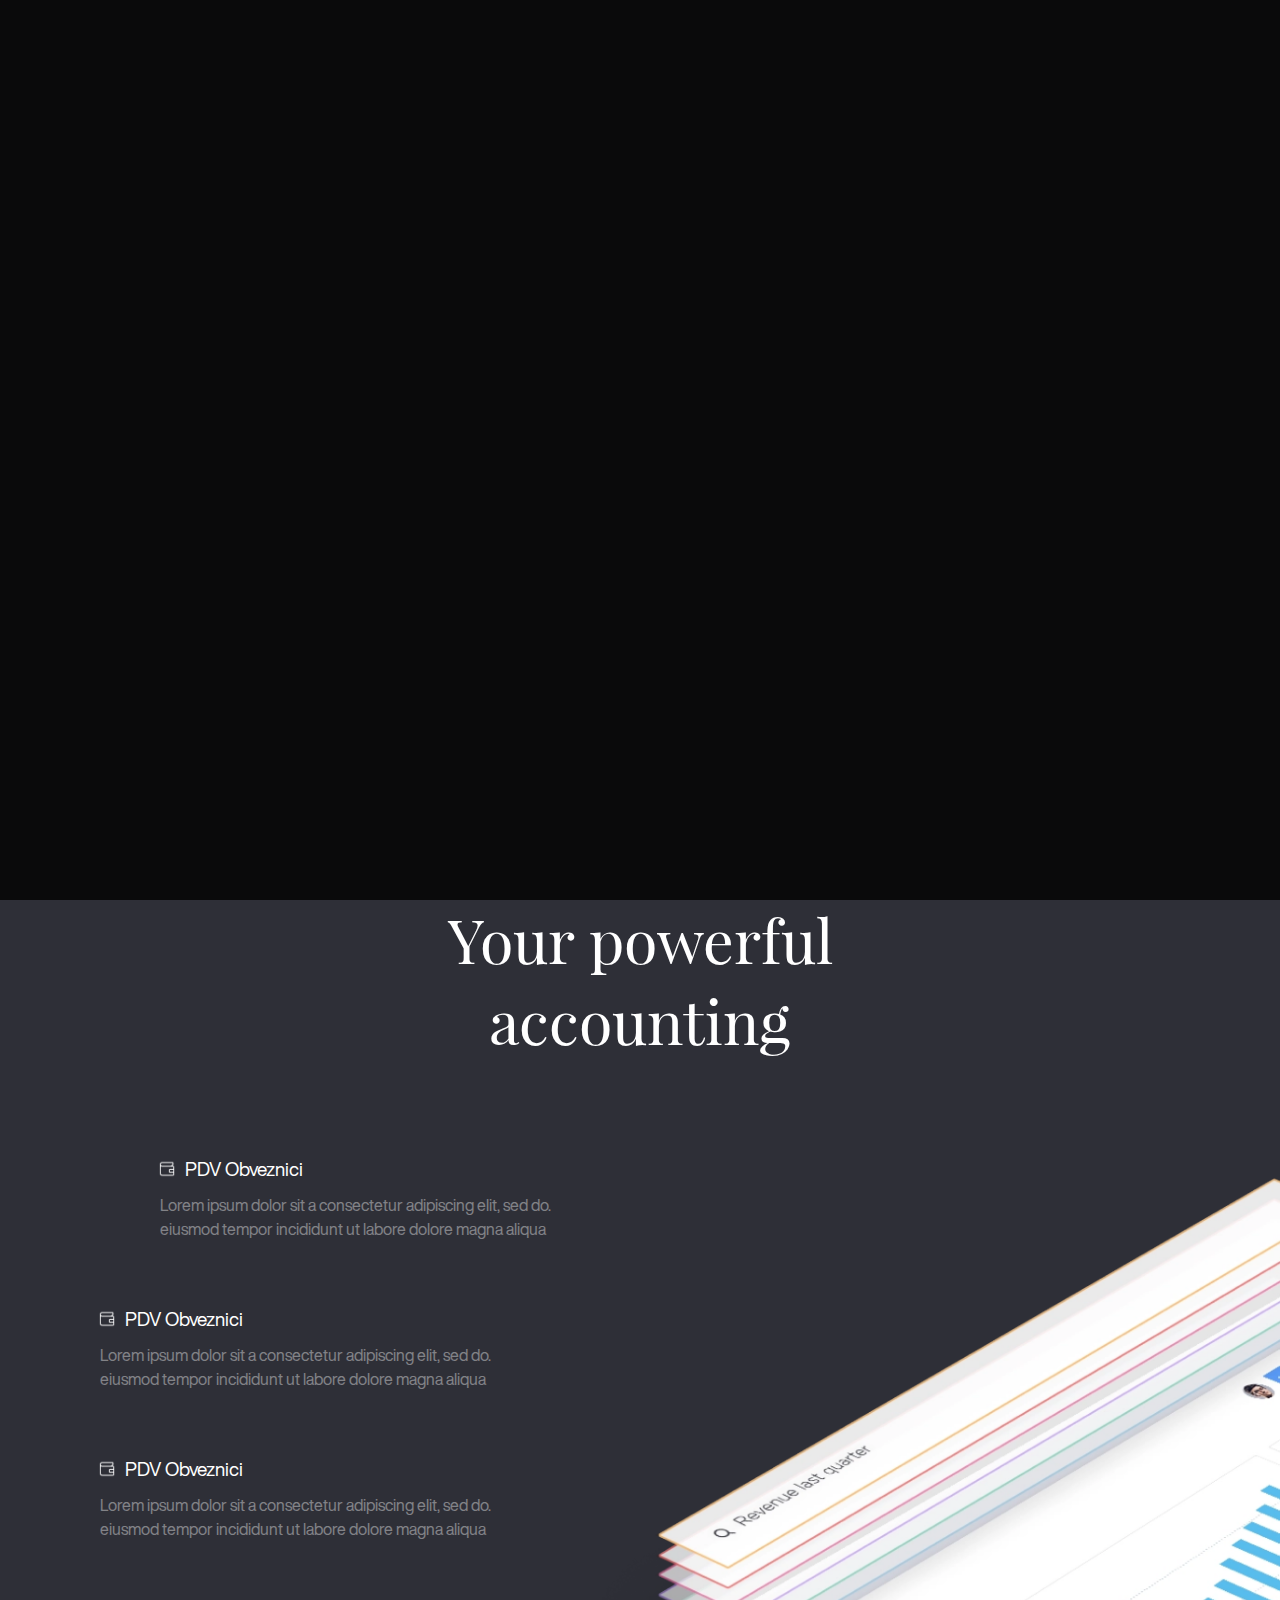
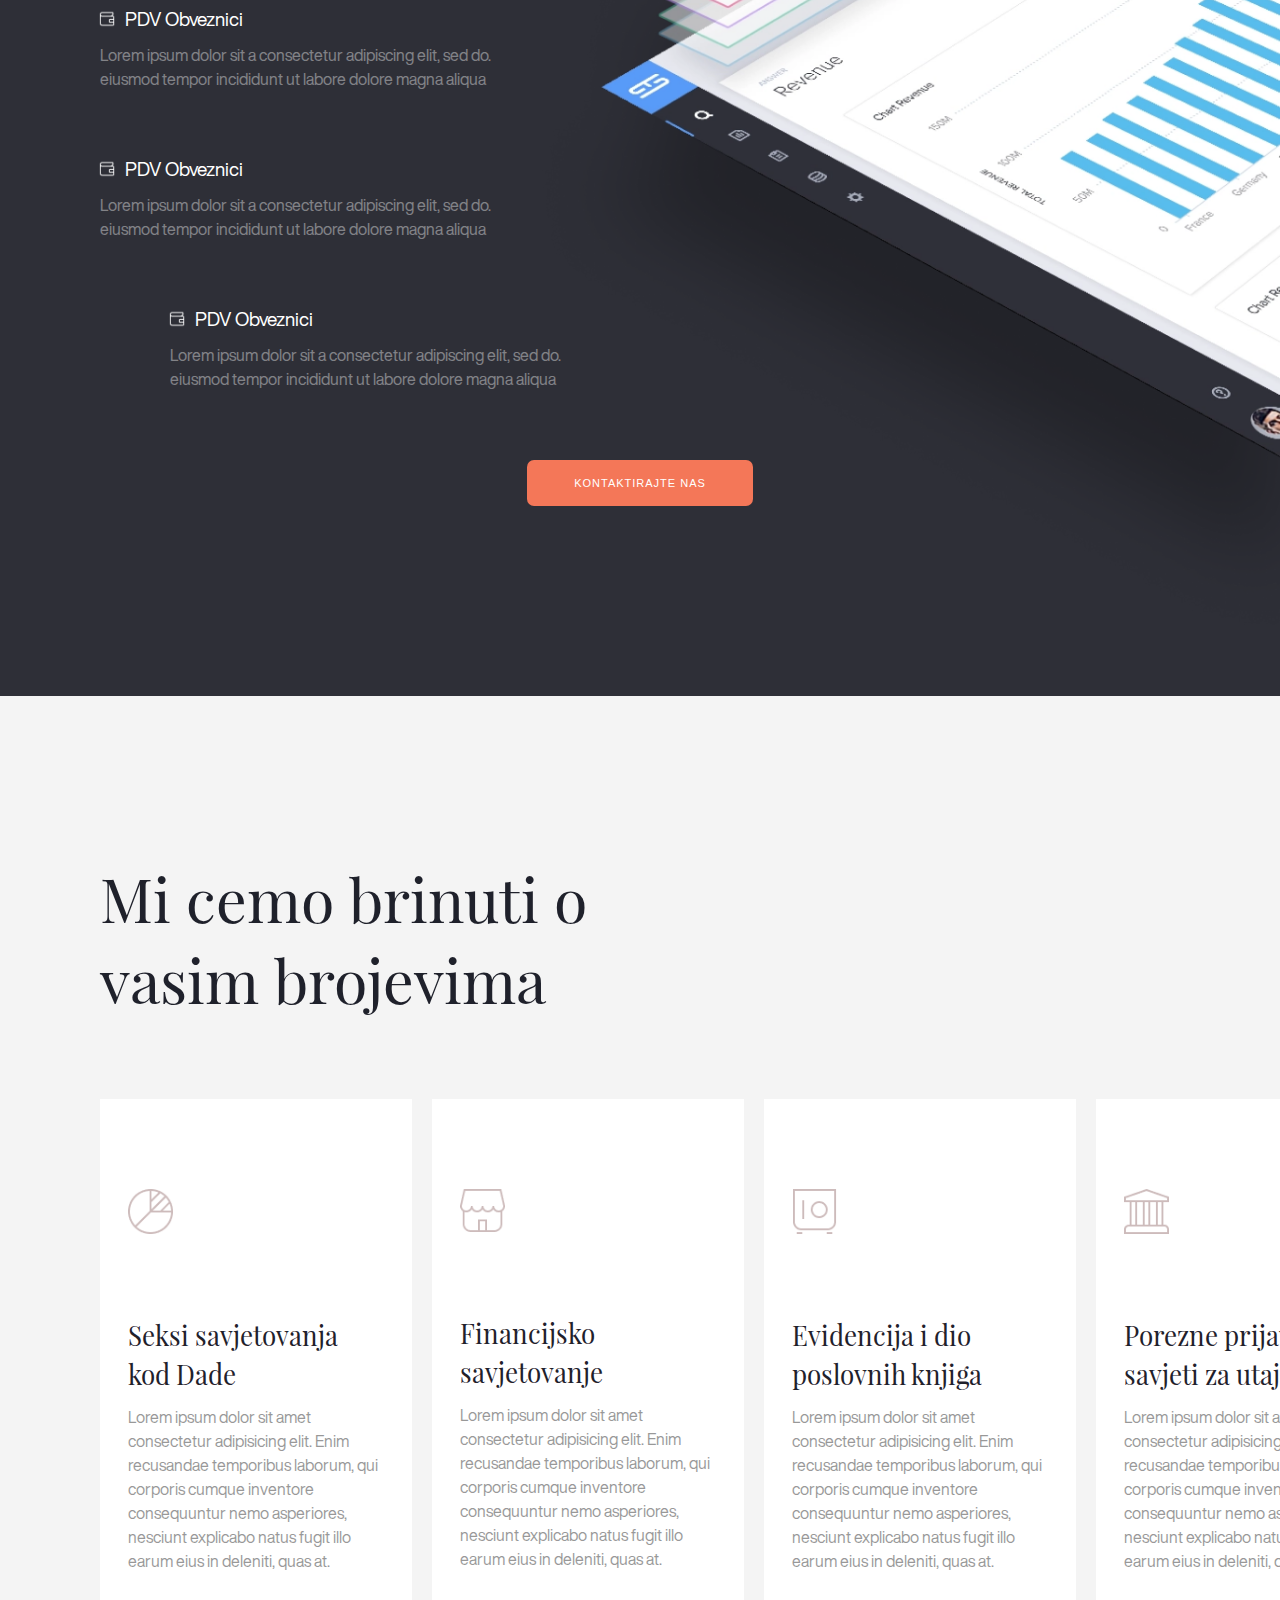
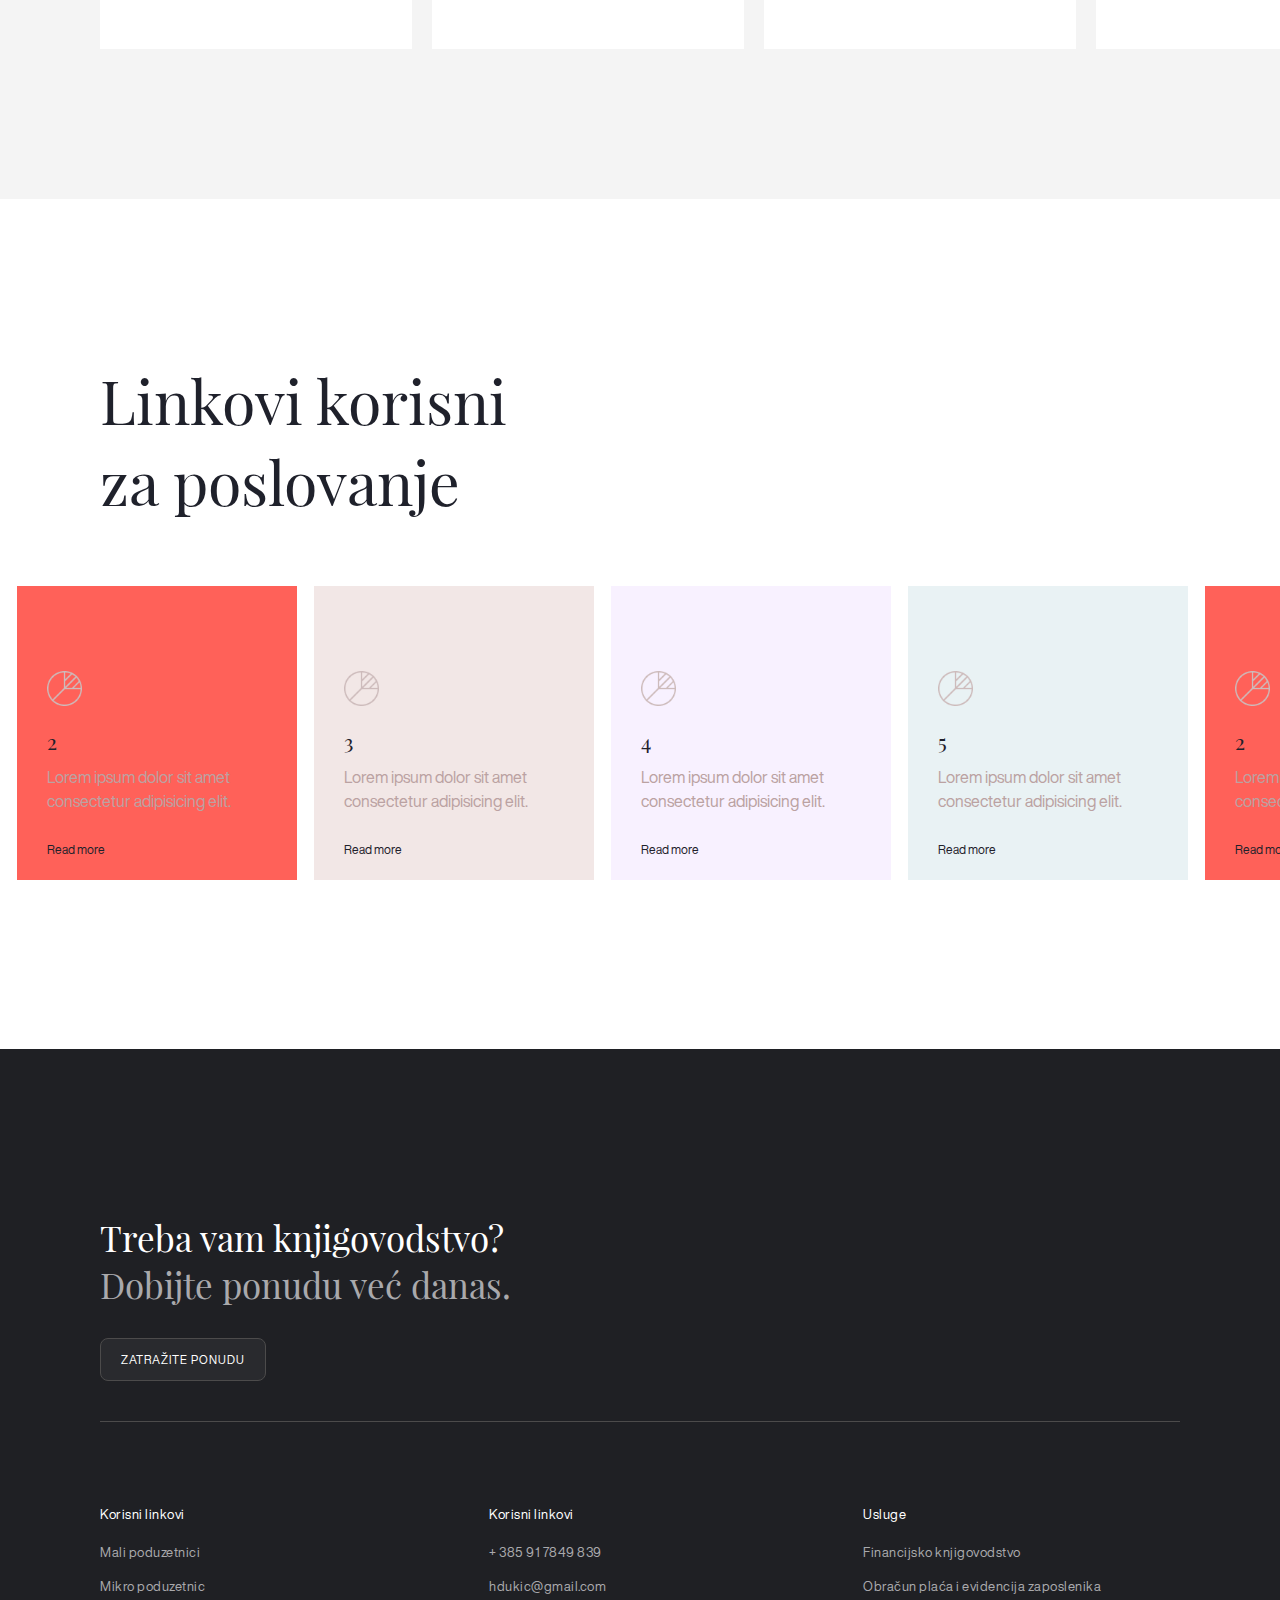
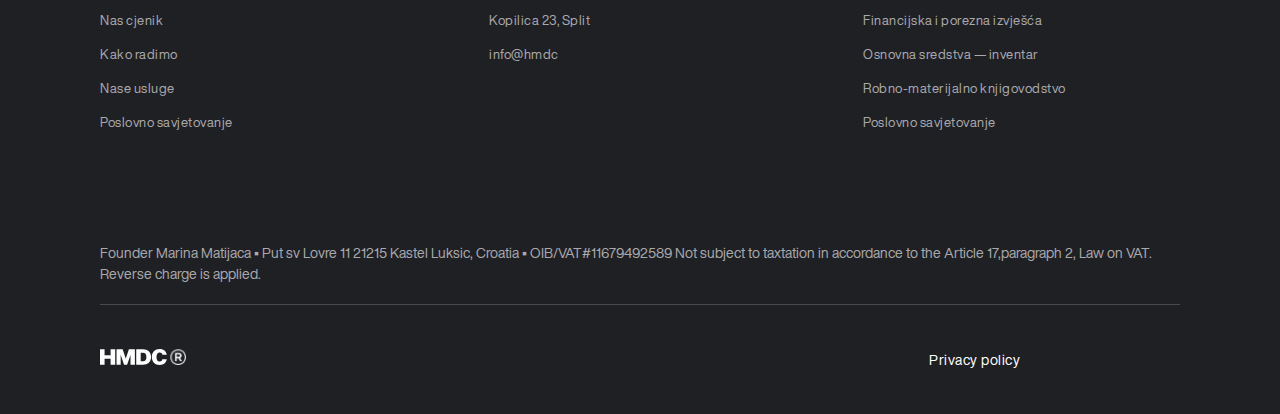
==== commit 50098281: "added splide scroll" ====
--- a/index.html
+++ b/index.html
@@ -13,6 +13,7 @@
       integrity="sha384-B4dIYHKNBt8Bc12p+WXckhzcICo0wtJAoU8YZTY5qE0Id1GSseTk6S+L3BlXeVIU"
       crossorigin="anonymous"
     />
+    <link rel="stylesheet" href="./splide-3.6.12/dist/css/splide.min.css" />
 
     <title>Document</title>
   </head>
@@ -279,45 +280,118 @@
         </div>
       </div>
       <div class="relativeholder">
-        <div id="business-links-holder">
-          <article style="background-color: #ff6159" id="business-link">
-            <img src="./picture/PieChart.png" alt="" />
-            <h3>2</h3>
-            <p>Lorem ipsum dolor sit amet consectetur adipisicing elit.</p>
-            <h6>Read more</h6>
-          </article>
-
-          <article style="background-color: #f2e7e6" id="business-link">
-            <img src="./picture/PieChart.png" alt="" />
-            <h3>3</h3>
-            <p>Lorem ipsum dolor sit amet consectetur adipisicing elit.</p>
-            <h6>Read more</h6>
-          </article>
-
-          <article style="background-color: #f8f1ff" id="business-link">
-            <img src="./picture/PieChart.png" alt="" />
-            <h3>4</h3>
-            <p>Lorem ipsum dolor sit amet consectetur adipisicing elit.</p>
-            <h6>Read more</h6>
-          </article>
-
-          <article style="background-color: #e9f2f4" id="business-link">
-            <img src="./picture/PieChart.png" alt="" />
-            <h3>5</h3>
-            <p>Lorem ipsum dolor sit amet consectetur adipisicing elit.</p>
-            <h6>Read more</h6>
-          </article>
-
-          <article style="background-color: #f9f4ec" id="business-link">
-            <img src="./picture/PieChart.png" alt="" />
-            <h3>1</h3>
-            <p>Lorem ipsum dolor sit amet consectetur adipisicing elit.</p>
-            <h6>Read more 1</h6>
-          </article>
+        <div class="splide" style="height: fit-content">
+          <div class="splide__track" style="height: fit-content">
+            <ul class="splide__list" style="height: fit-content">
+              <li
+                class="splide__slide"
+                style="height: 280px; width: 280px; margin: 14px 17px"
+              >
+                <article style="background-color: #ff6159" id="business-link">
+                  <img src="./picture/PieChart.png" alt="" />
+                  <h3>2</h3>
+                  <p>
+                    Lorem ipsum dolor sit amet consectetur adipisicing elit.
+                  </p>
+                  <h6>Read more</h6>
+                </article>
+              </li>
+              <li
+                class="splide__slide"
+                style="height: 280px; width: 280px; margin: 14px 17px"
+              >
+                <article style="background-color: #f2e7e6" id="business-link">
+                  <img src="./picture/PieChart.png" alt="" />
+                  <h3>3</h3>
+                  <p>
+                    Lorem ipsum dolor sit amet consectetur adipisicing elit.
+                  </p>
+                  <h6>Read more</h6>
+                </article>
+              </li>
+              <li
+                class="splide__slide"
+                style="height: 280px; width: 280px; margin: 14px 17px"
+              >
+                <article style="background-color: #f8f1ff" id="business-link">
+                  <img src="./picture/PieChart.png" alt="" />
+                  <h3>4</h3>
+                  <p>
+                    Lorem ipsum dolor sit amet consectetur adipisicing elit.
+                  </p>
+                  <h6>Read more</h6>
+                </article>
+              </li>
+              <li
+                class="splide__slide"
+                style="height: 280px; width: 280px; margin: 14px 17px"
+              >
+                <article style="background-color: #e9f2f4" id="business-link">
+                  <img src="./picture/PieChart.png" alt="" />
+                  <h3>5</h3>
+                  <p>
+                    Lorem ipsum dolor sit amet consectetur adipisicing elit.
+                  </p>
+                  <h6>Read more</h6>
+                </article>
+              </li>
+              <li
+                class="splide__slide"
+                style="height: 280px; width: 280px; margin: 14px 17px"
+              >
+                <article style="background-color: #ff6159" id="business-link">
+                  <img src="./picture/PieChart.png" alt="" />
+                  <h3>2</h3>
+                  <p>
+                    Lorem ipsum dolor sit amet consectetur adipisicing elit.
+                  </p>
+                  <h6>Read more</h6>
+                </article>
+              </li>
+              <li
+                class="splide__slide"
+                style="height: 280px; width: 280px; margin: 14px 17px"
+              >
+                <article style="background-color: #f2e7e6" id="business-link">
+                  <img src="./picture/PieChart.png" alt="" />
+                  <h3>3</h3>
+                  <p>
+                    Lorem ipsum dolor sit amet consectetur adipisicing elit.
+                  </p>
+                  <h6>Read more</h6>
+                </article>
+              </li>
+              <li
+                class="splide__slide"
+                style="height: 280px; width: 280px; margin: 14px 17px"
+              >
+                <article style="background-color: #f8f1ff" id="business-link">
+                  <img src="./picture/PieChart.png" alt="" />
+                  <h3>4</h3>
+                  <p>
+                    Lorem ipsum dolor sit amet consectetur adipisicing elit.
+                  </p>
+                  <h6>Read more</h6>
+                </article>
+              </li>
+              <li
+                class="splide__slide"
+                style="height: 280px; width: 280px; margin: 14px 17px"
+              >
+                <article style="background-color: #e9f2f4" id="business-link">
+                  <img src="./picture/PieChart.png" alt="" />
+                  <h3>5</h3>
+                  <p>
+                    Lorem ipsum dolor sit amet consectetur adipisicing elit.
+                  </p>
+                  <h6>Read more</h6>
+                </article>
+              </li>
+            </ul>
+          </div>
         </div>
       </div>
     </section>
-
     <footer class="section-box">
       <div id="footers-title">
         <h2>Treba vam knjigovodstvo?</h2>
@@ -381,5 +455,6 @@
 
     <script src="./drag.js"></script>
     <script src="./java.js"></script>
+    <script src="./splide-3.6.12/dist/js/splide.min.js"></script>
   </body>
 </html>
--- a/styles.css
+++ b/styles.css
@@ -548,7 +548,6 @@
   width: 280px;
   min-width: 280px;
   padding: 30px;
-  margin: 14px 17px;
 }
 
 #business-link img {
@@ -1116,3 +1115,10 @@
     color: #a9a9ac;
   }
 }
+
+@media only screen and (min-width: 2400px) {
+  .splide {
+    display: flex;
+    justify-content: center;
+  }
+}
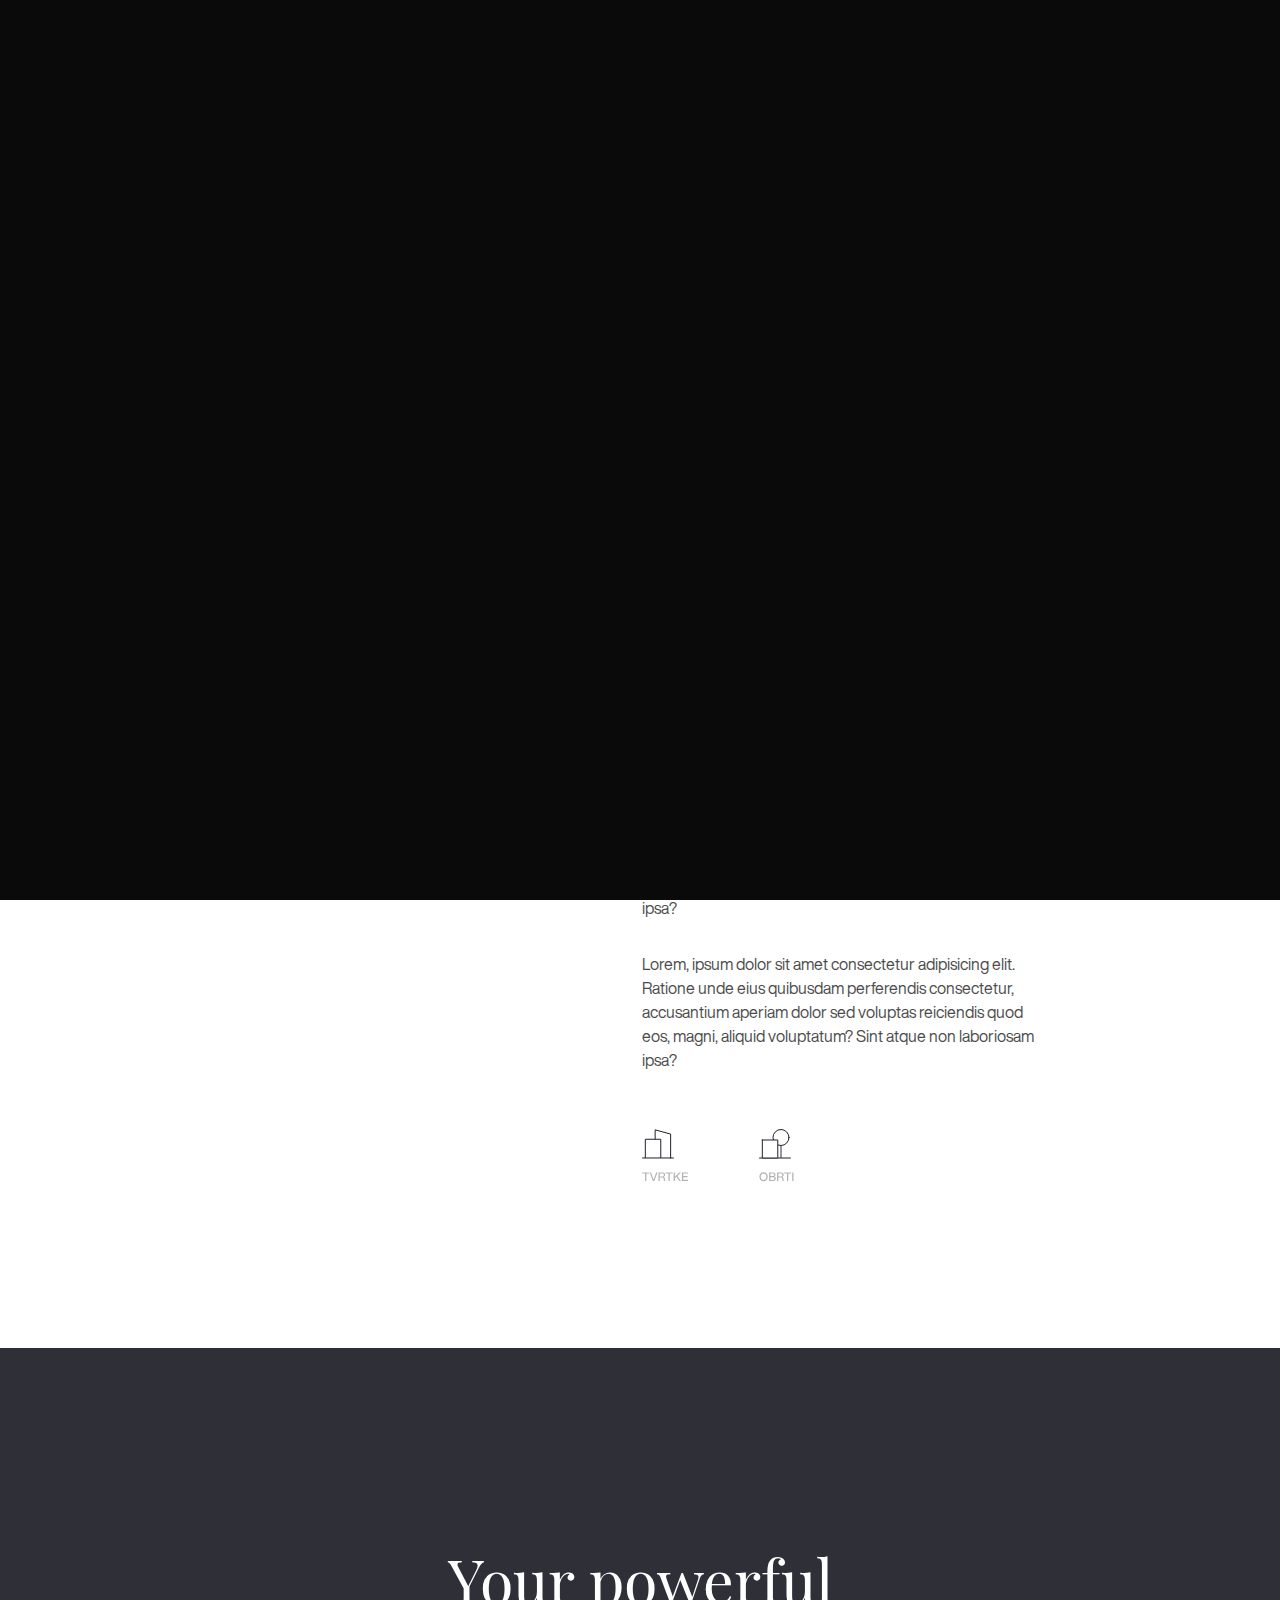
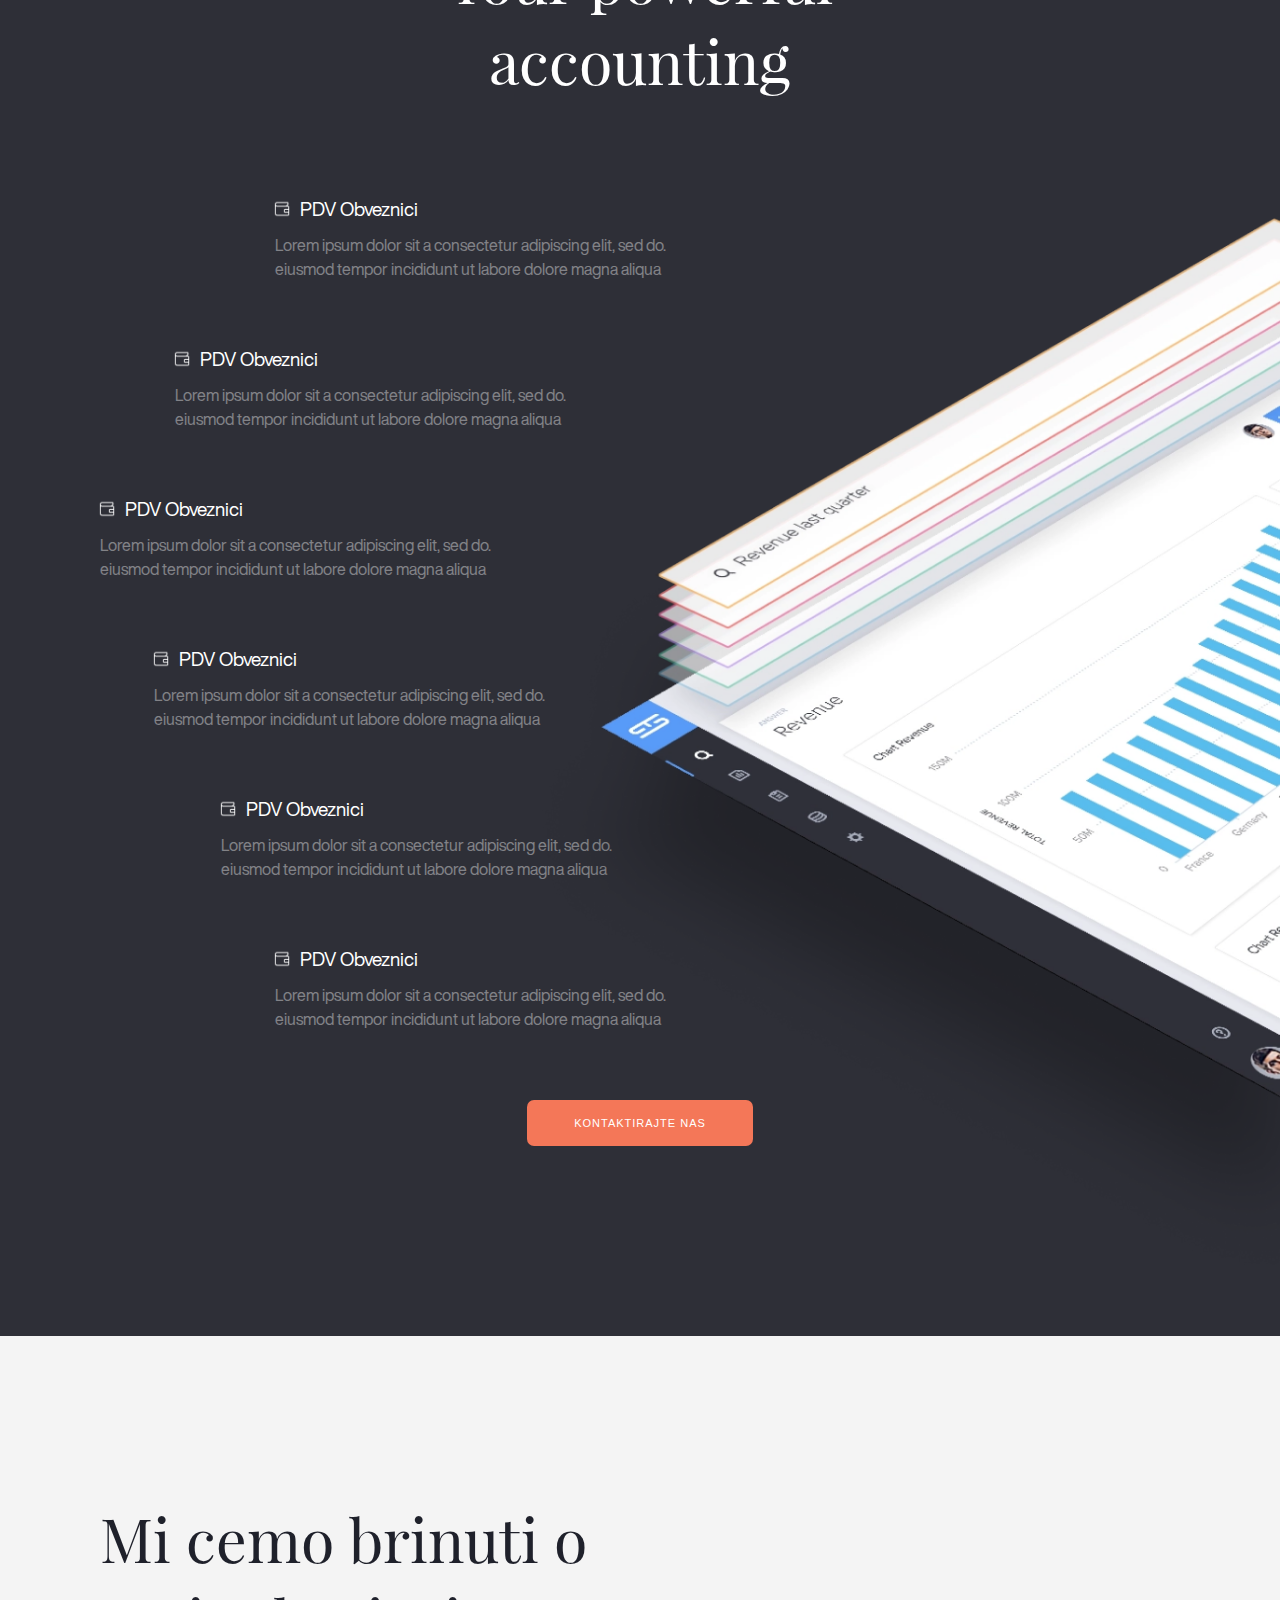
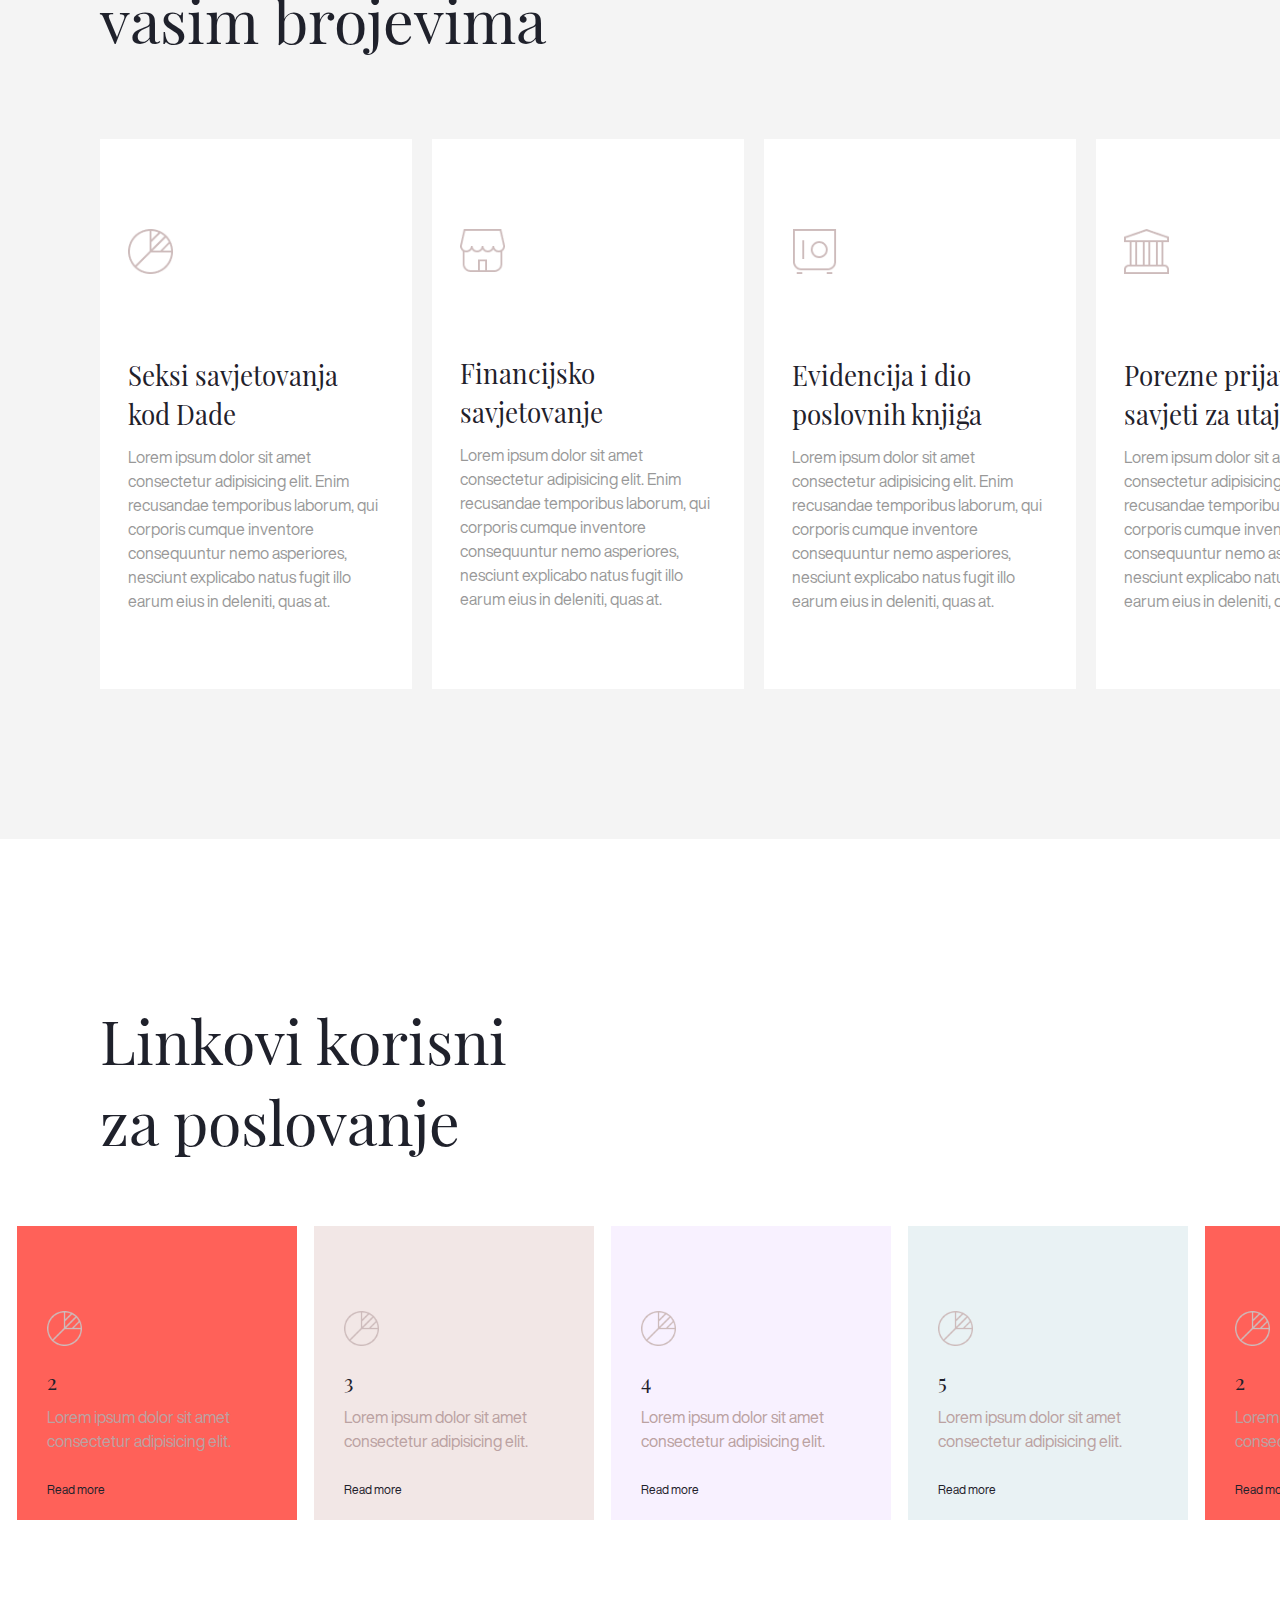
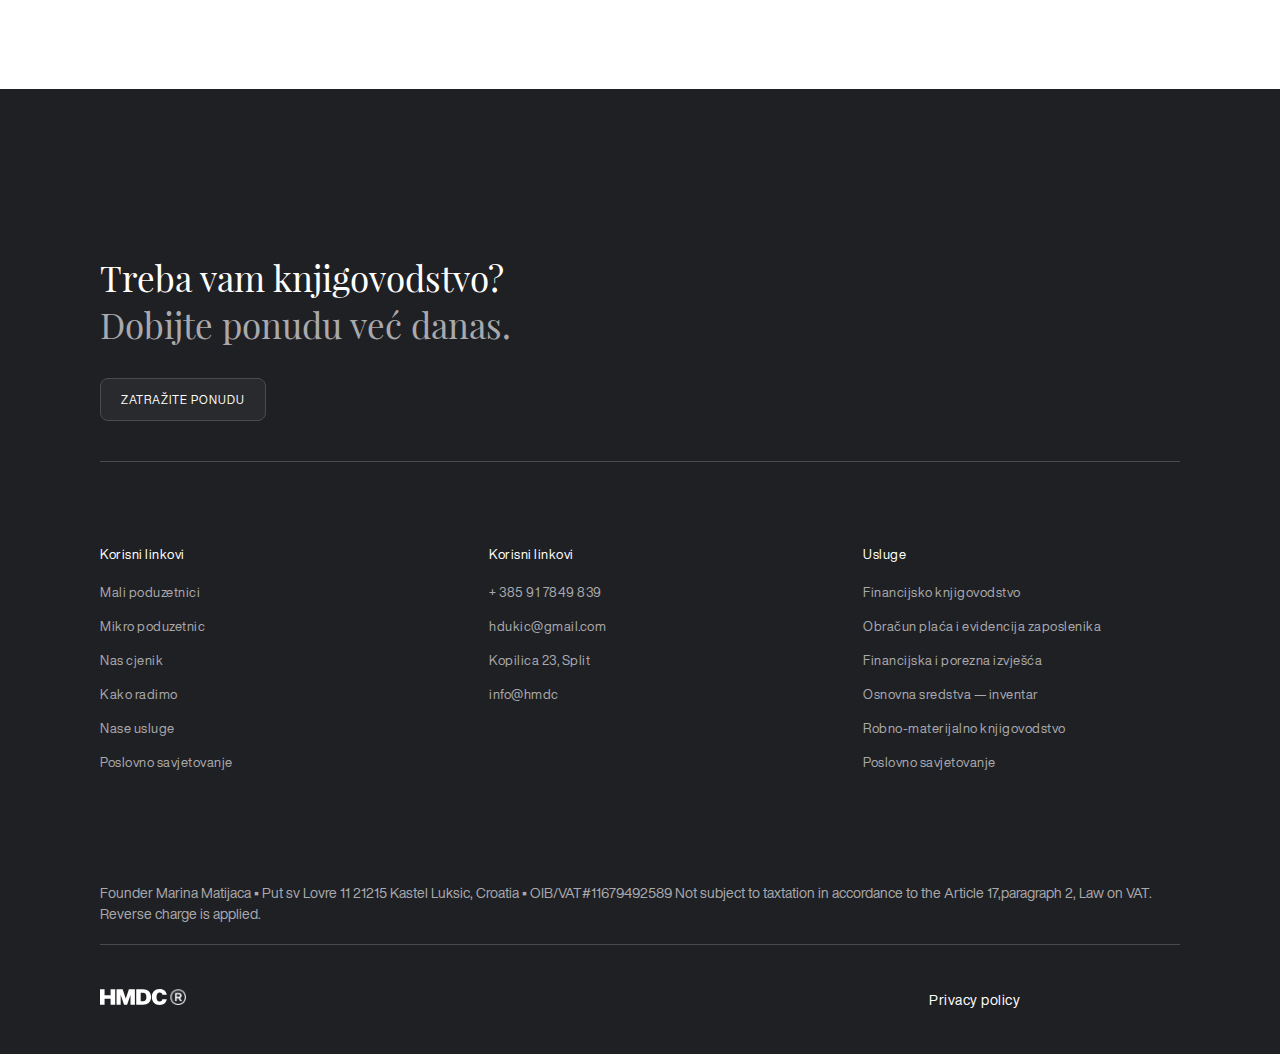
==== commit b481fc45: "added menu" ====
--- a/index.html
+++ b/index.html
@@ -82,6 +82,12 @@
         <img src="./picture/Header.png" alt="" />
       </div>
     </header>
+    <nav class="mobile-nav">
+      <div class="mobile-nav-link-holder">
+        <a class="mobile-nav-link-anchors" href="index.html">Početna</a>
+        <a class="mobile-nav-link-anchors" href="kontakt.html">Kontakt</a>
+      </div>
+    </nav>
 
     <section id="bookkeeping-services" class="section-box">
       <div id="services-title" class="black-gray">
--- a/styles.css
+++ b/styles.css
@@ -21,6 +21,10 @@
   color: #1f212b;
 }
 
+header {
+  height: 50vw;
+}
+
 header #header-img-holder img {
   top: 0;
   width: 100%;
@@ -29,6 +33,10 @@
 }
 
 header #header-img-holder img + img {
+  display: none;
+}
+
+.mobile-nav {
   display: none;
 }
 .splash {
@@ -88,10 +96,17 @@
 }
 
 #absolute-header {
+  position: relative;
+  top: 0;
+  width: 100%;
+  height: 100%;
+  padding: 20px 60px 0;
+}
+
+#header-img-holder {
   position: absolute;
   top: 0;
-  width: 100%;
-  padding: 20px 60px 0;
+  z-index: -1;
 }
 
 #logo img {
@@ -139,6 +154,7 @@
 
 /*                    BAR                      */
 .bar-holder {
+  z-index: 301;
   cursor: pointer;
   width: 26px;
   height: 17px;
@@ -232,9 +248,11 @@
 
 #header-title {
   position: relative;
-  max-width: 345px;
-  color: white;
-  margin-top: 40px;
+  color: white;
+  height: calc(100% - 51px);
+  display: flex;
+  flex-direction: column;
+  justify-content: center;
 }
 
 #header-title h2 {
@@ -251,6 +269,7 @@
 }
 
 #header-title small {
+  max-width: 345px;
   display: block;
   line-height: 22px;
   font-family: HalveticaNowDisplay;
@@ -272,7 +291,7 @@
   font-family: HalveticaNowDisplay;
   font-size: 11px;
   text-transform: uppercase;
-  margin: 25px 0px 25px;
+  margin: 25px 0px 0px;
   font-weight: 700;
   cursor: pointer;
   letter-spacing: 1.3px;
@@ -725,7 +744,6 @@
   }
 
   #header-title h2 {
-    margin: 9vw 0 0 0;
     font-size: 61px;
     width: 490px;
     line-height: 62px;
@@ -757,6 +775,7 @@
     grid-row-gap: 20px;
     grid-template-columns: 100%;
     justify-items: end;
+    max-width: 56%;
   }
 
   #PDVgrid div {
@@ -765,27 +784,27 @@
   }
 
   #PDVgrid div:nth-child(1) {
-    margin: 0px 590px 0 auto;
+    margin: 0px 0px 0 auto;
   }
 
   #PDVgrid div:nth-child(2) {
-    margin: 0px 690px 0 auto;
+    margin: 0px 100px 0 auto;
   }
 
   #PDVgrid div:nth-child(3) {
-    margin: 0px 790px 0 auto;
+    margin: 0px 200px 0 auto;
   }
 
   #PDVgrid div:nth-child(4) {
-    margin: 0px 730px 0 auto;
+    margin: 0px 121px 0 auto;
   }
 
   #PDVgrid div:nth-child(5) {
-    margin: 0px 650px 0 auto;
+    margin: 0px 54px 0 auto;
   }
 
   #PDVgrid div:nth-child(6) {
-    margin: 0px 580px 0 auto;
+    margin: 0px 0px 0 auto;
   }
 
   #PDV h1 {
@@ -869,9 +888,42 @@
 }
 
 @media only screen and (max-width: 768px) {
+  header {
+    height: 100%;
+  }
+
   header #logo img {
     filter: invert();
     margin-right: 18px;
+  }
+  .mobile-nav {
+    display: block;
+    position: fixed;
+    top: 0;
+    left: 100%;
+    width: 100%;
+    min-height: 100vh;
+    z-index: 300;
+    background-color: white;
+    margin-top: 60px;
+    transition: 0.6s;
+  }
+  .mobile-nav.active {
+    left: 0;
+  }
+  .mobile-nav-link-holder {
+    margin-top: 60px;
+    display: block;
+  }
+  .mobile-nav-link-anchors {
+    display: block;
+    text-align: center;
+    margin-bottom: 16px;
+    padding: 12px 16px;
+    color: #0a0a0b;
+    text-decoration: none;
+    font-family: PlayFairDisplay;
+    font-size: xx-large;
   }
 
   .section-box {
@@ -951,7 +1003,7 @@
   }
 
   #header-title small {
-    color: #ffffff;
+    color: #1f212b;
     font-size: 16px;
     font-weight: 400;
     opacity: 0.8;
@@ -1017,13 +1069,13 @@
   }
 }
 
-@media only screen and (max-width: 400px) {
+@media only screen and (max-width: 430px) {
   header #header-img-holder img {
     display: none;
   }
 
   #header-img-holder {
-    height: 530px;
+    height: 600px;
     display: block;
     position: relative;
   }
@@ -1031,7 +1083,7 @@
   header #header-img-holder img + img {
     position: absolute;
     top: 0;
-    width: 400px;
+    width: 430px;
     display: block;
   }
 
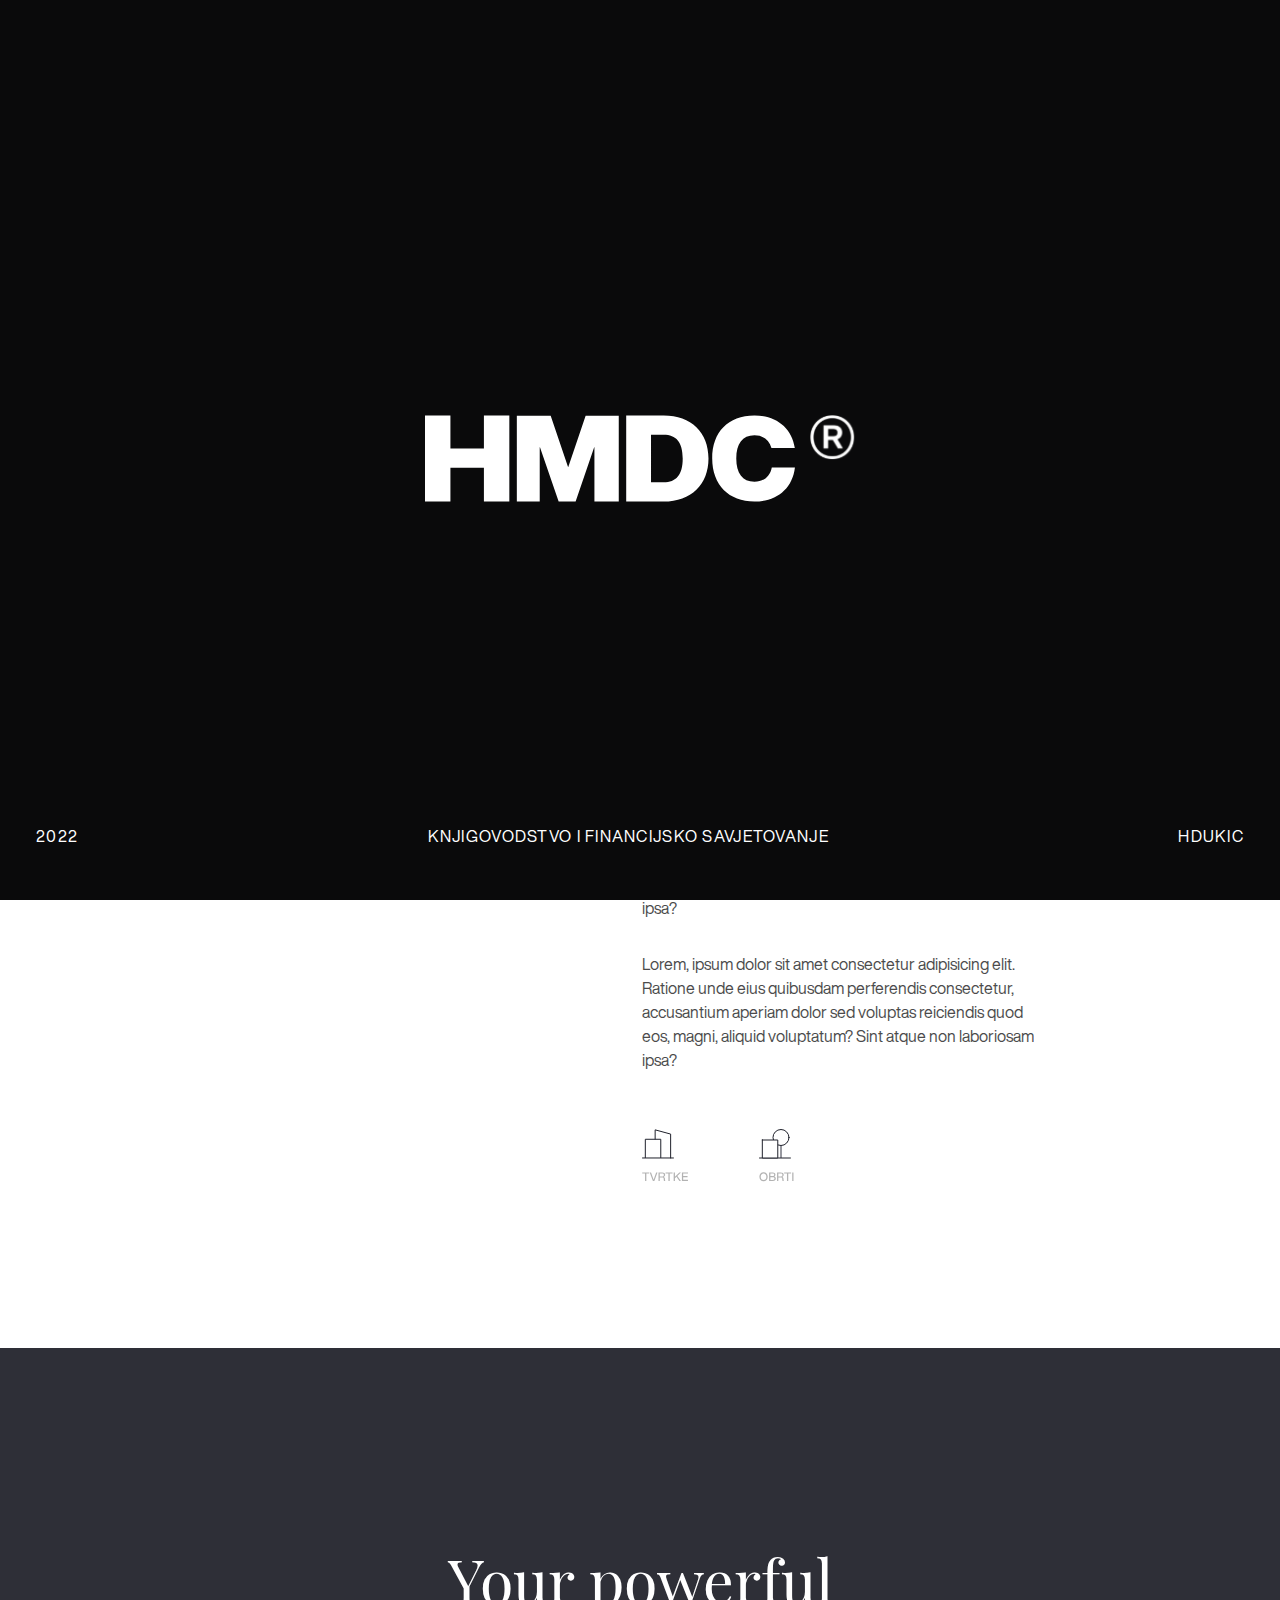
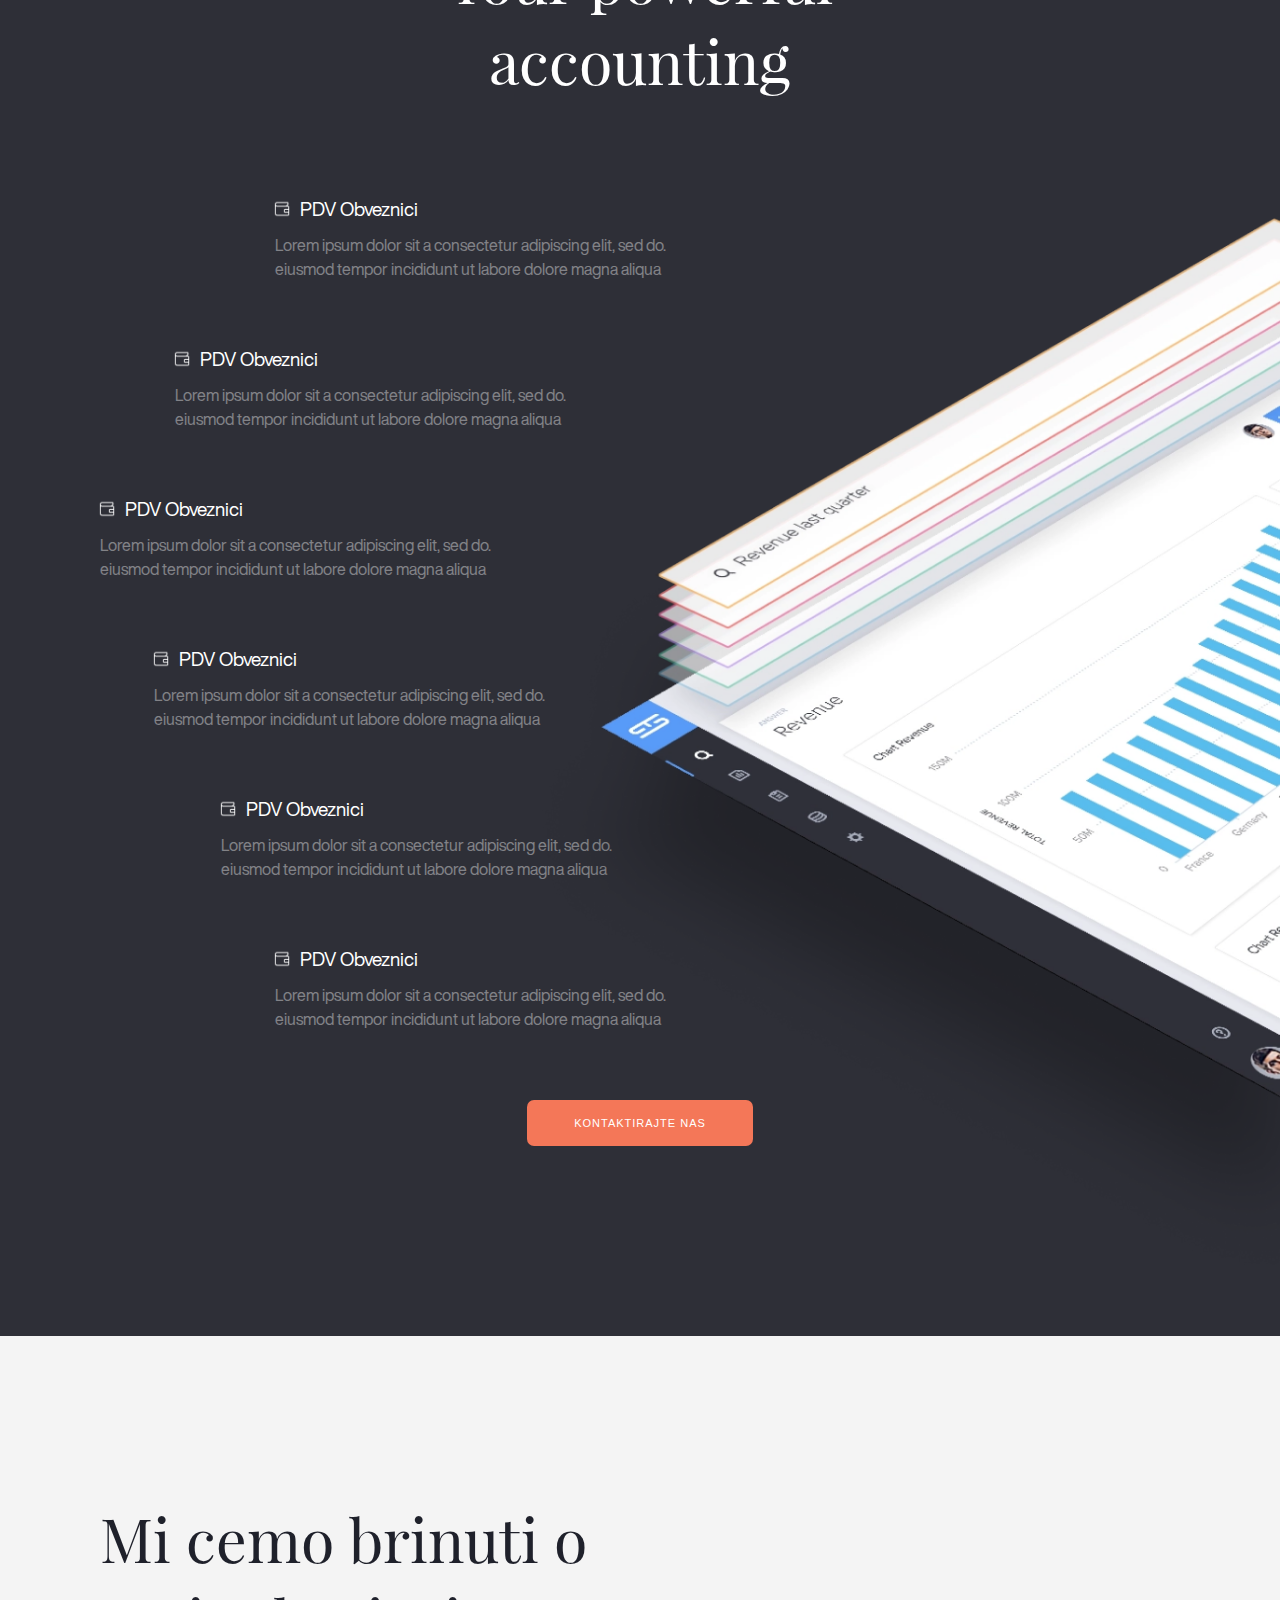
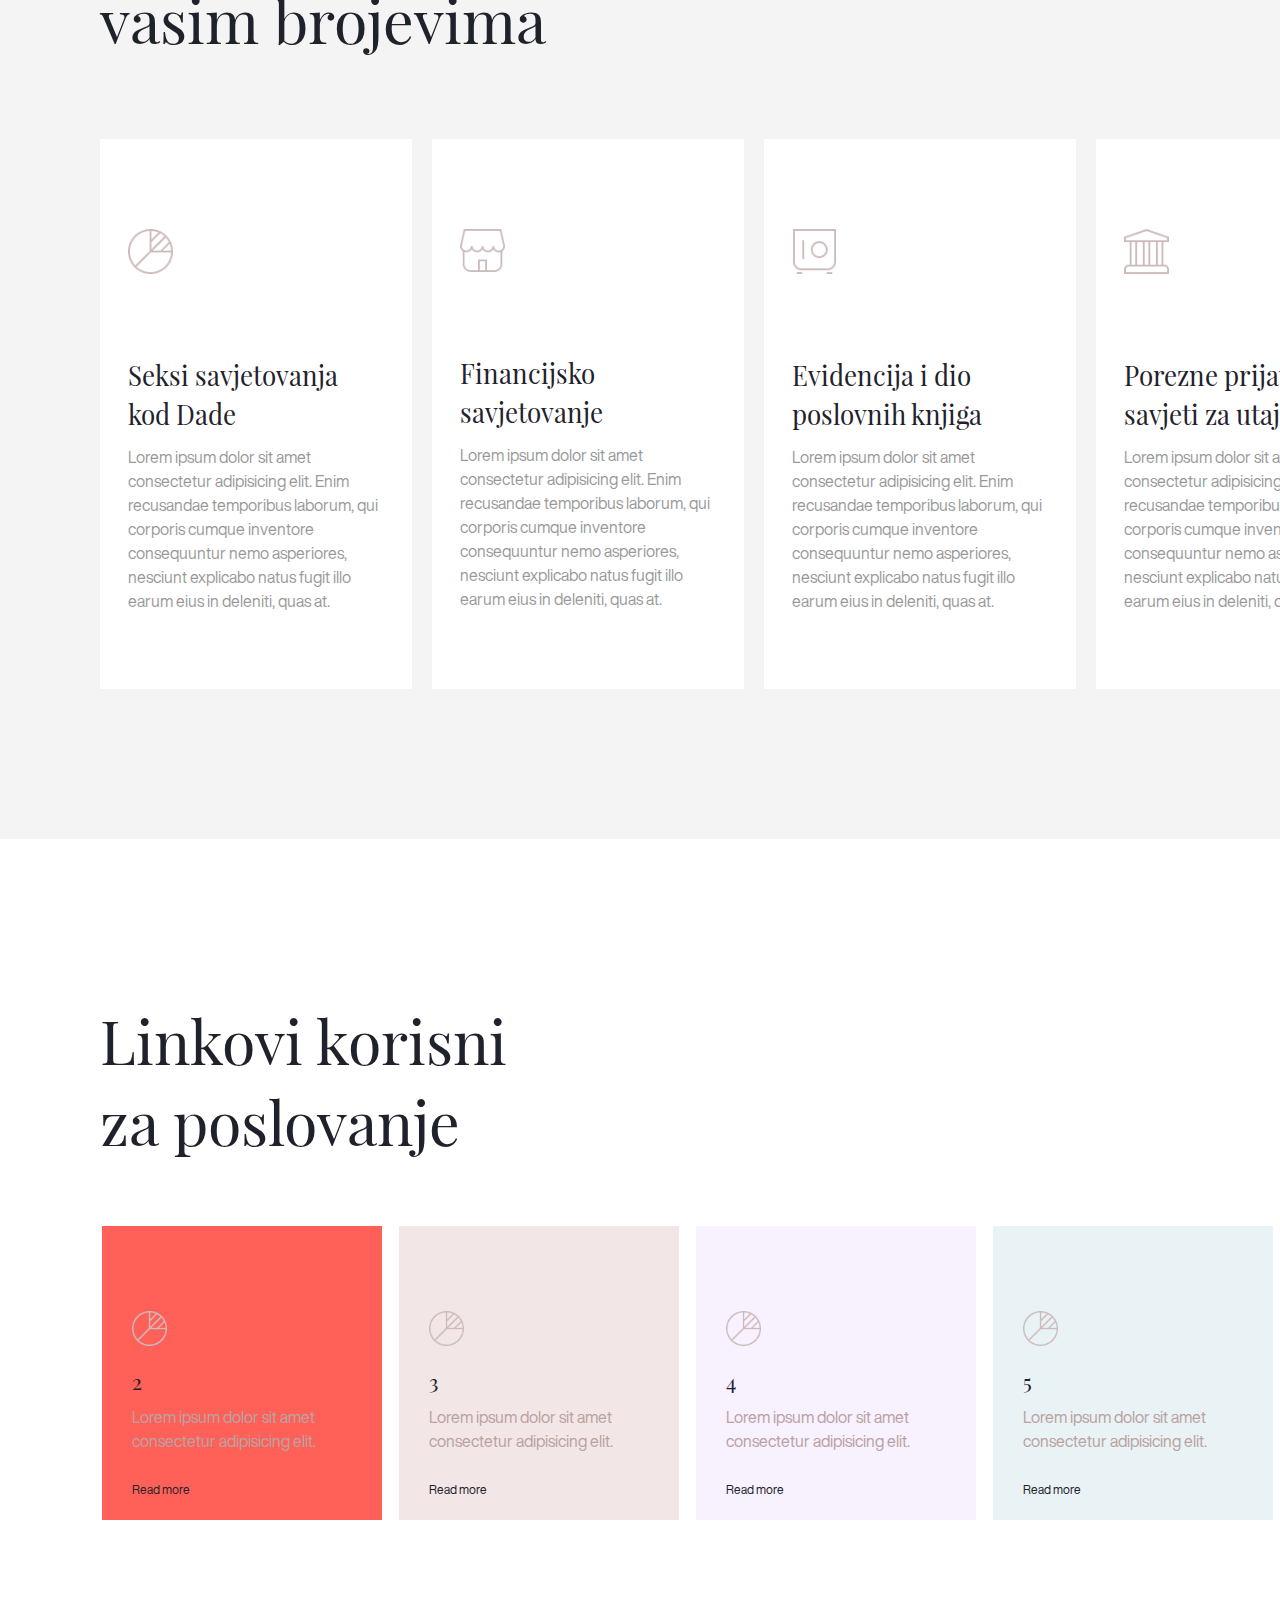
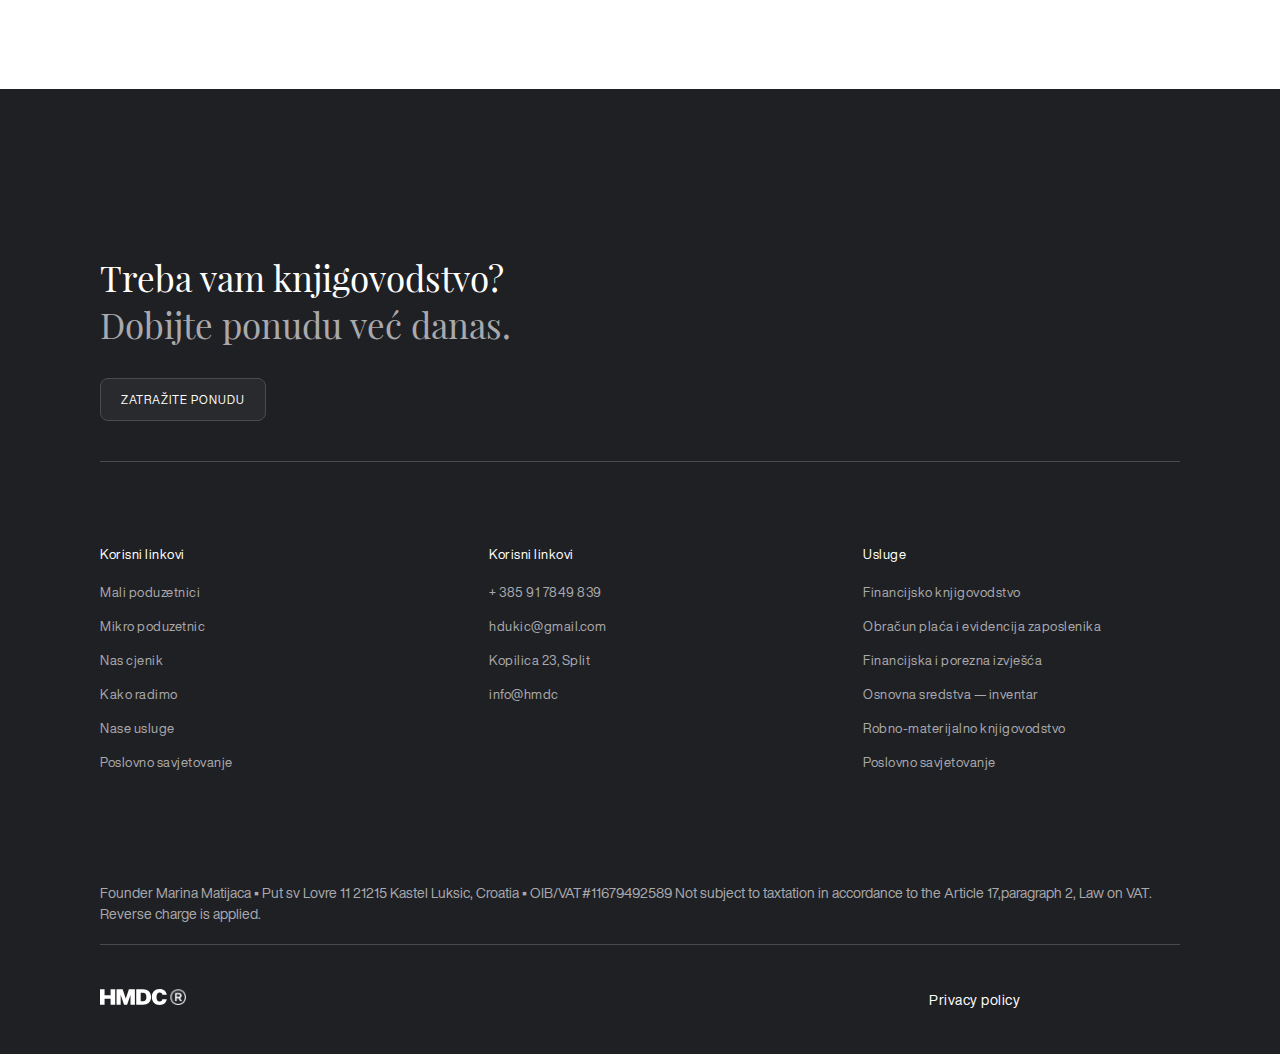
==== commit 5c730f64: "fixed padding on drag and navigation menu" ====
--- a/index.html
+++ b/index.html
@@ -18,15 +18,13 @@
     <title>Document</title>
   </head>
   <div class="splash" id="splash">
-    <div class="fade-in">
-      <div class="title-holder">
-        <img src="./picture/HMDC.svg" />
-      </div>
-      <div class="bottom-segment">
-        <p>2022</p>
-        <p>KNJIGOVODSTVO I FINANCIJSKO SAVJETOVANJE</p>
-        <p>HDUKIC</p>
-      </div>
+    <div class="title-holder">
+      <img src="./picture/HMDC.svg" />
+    </div>
+    <div class="bottom-segment">
+      <p>2022</p>
+      <p>KNJIGOVODSTVO I FINANCIJSKO SAVJETOVANJE</p>
+      <p>HDUKIC</p>
     </div>
   </div>
   <body>
@@ -289,6 +287,9 @@
         <div class="splide" style="height: fit-content">
           <div class="splide__track" style="height: fit-content">
             <ul class="splide__list" style="height: fit-content">
+              <li class="splide__slide">
+                <div class="splide__slide__extra"></div>
+              </li>
               <li
                 class="splide__slide"
                 style="height: 280px; width: 280px; margin: 14px 17px"
--- a/styles.css
+++ b/styles.css
@@ -51,6 +51,11 @@
   display: flex;
   flex-direction: column;
   justify-content: flex-end;
+}
+
+.splide__slide__extra {
+  height: 280px;
+  width: 45px;
 }
 
 .splashMyClass {
@@ -120,6 +125,7 @@
   display: flex;
   padding: 2px 0vw 5px 0vw;
   align-items: center;
+  z-index: 400;
 }
 
 #header-right-side {
@@ -742,7 +748,10 @@
   #absolute-header {
     padding: 24px 100px 0;
   }
-
+  .splide__slide__extra {
+    height: 280px;
+    width: 85px;
+  }
   #header-title h2 {
     font-size: 61px;
     width: 490px;
@@ -891,6 +900,10 @@
   header {
     height: 100%;
   }
+  .splide__slide__extra {
+    height: 280px;
+    width: 45px;
+  }
 
   header #logo img {
     filter: invert();
@@ -899,8 +912,8 @@
   .mobile-nav {
     display: block;
     position: fixed;
-    top: 0;
-    left: 100%;
+    bottom: 100%;
+    left: 0;
     width: 100%;
     min-height: 100vh;
     z-index: 300;
@@ -909,11 +922,16 @@
     transition: 0.6s;
   }
   .mobile-nav.active {
-    left: 0;
+    bottom: 0;
   }
   .mobile-nav-link-holder {
     margin-top: 60px;
-    display: block;
+    margin-top: 60px;
+    display: flex;
+    flex-direction: column;
+    align-items: flex-start;
+    padding-left: 28px;
+    line-height: 140%;
   }
   .mobile-nav-link-anchors {
     display: block;
@@ -923,7 +941,7 @@
     color: #0a0a0b;
     text-decoration: none;
     font-family: PlayFairDisplay;
-    font-size: xx-large;
+    font-size: 36px;
   }
 
   .section-box {
@@ -1073,6 +1091,10 @@
   header #header-img-holder img {
     display: none;
   }
+  .splide__slide__extra {
+    height: 280px;
+    width: 20px;
+  }
 
   #header-img-holder {
     height: 600px;
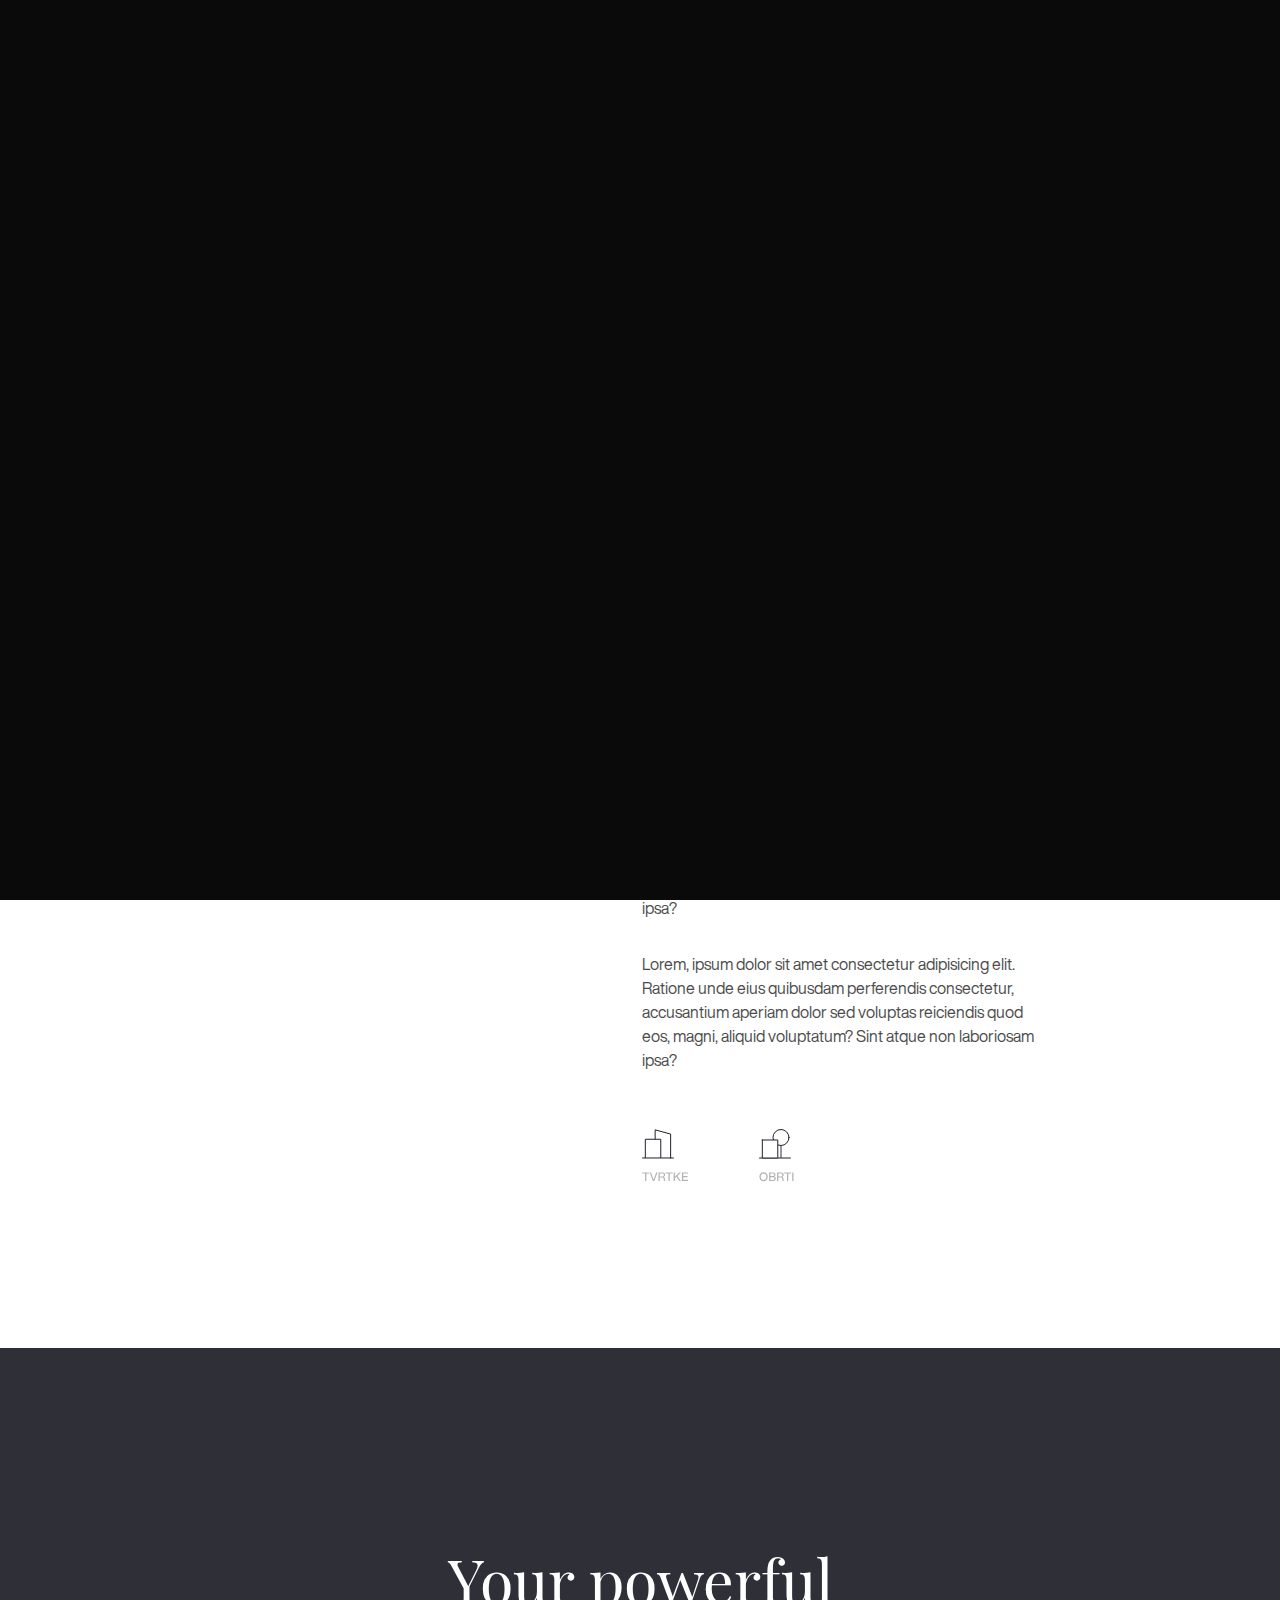
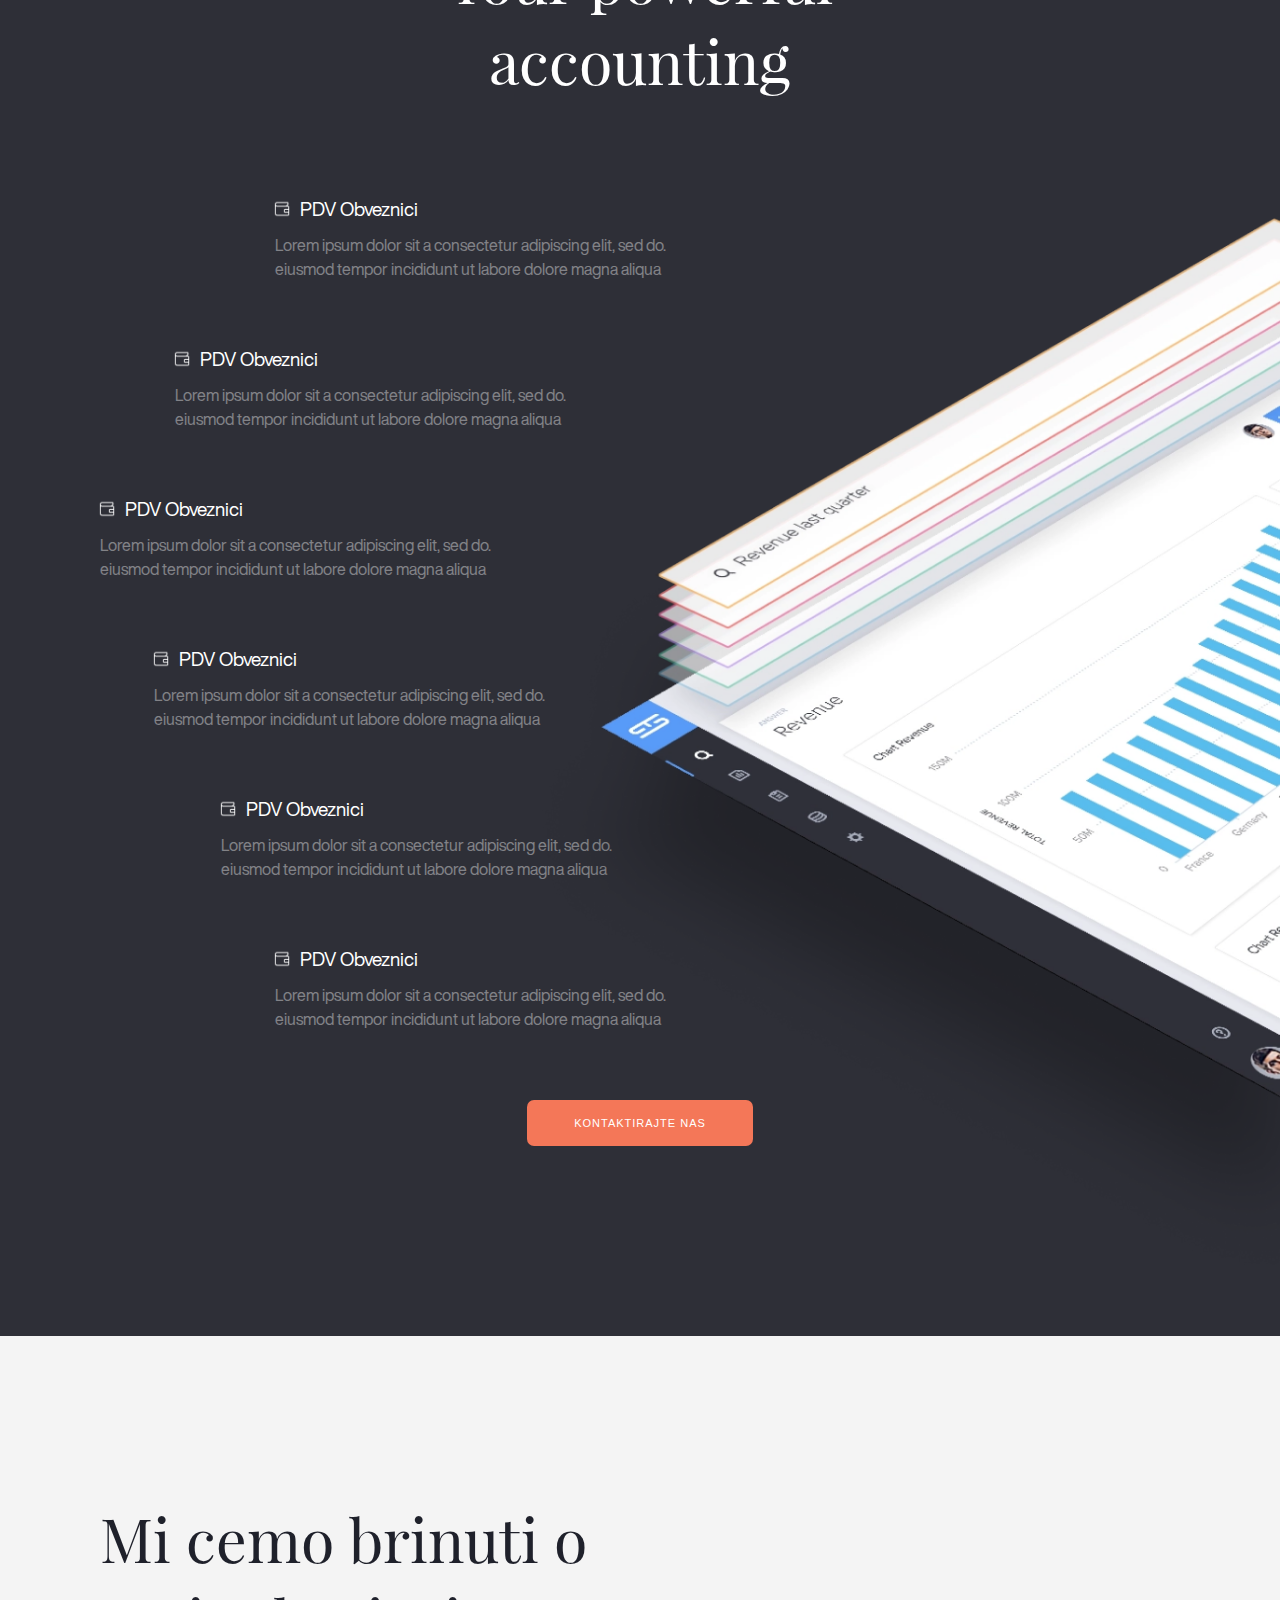
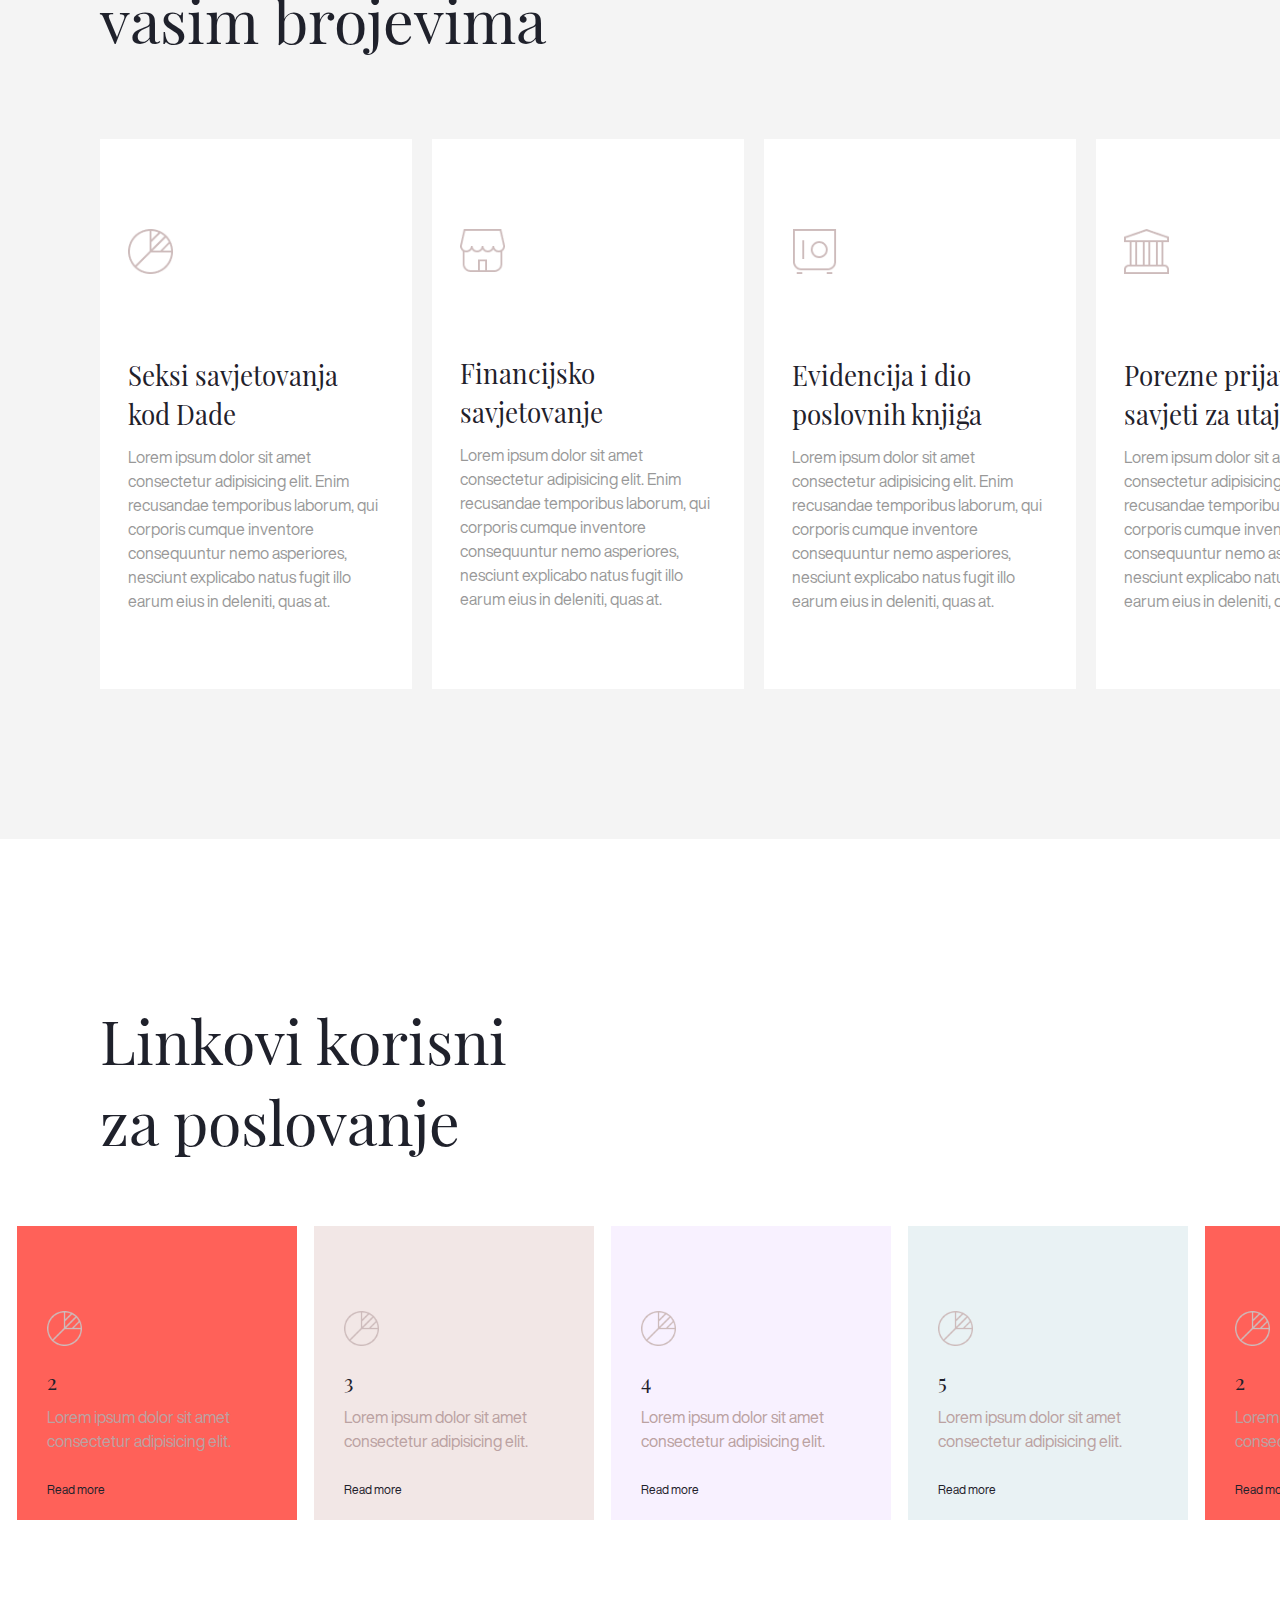
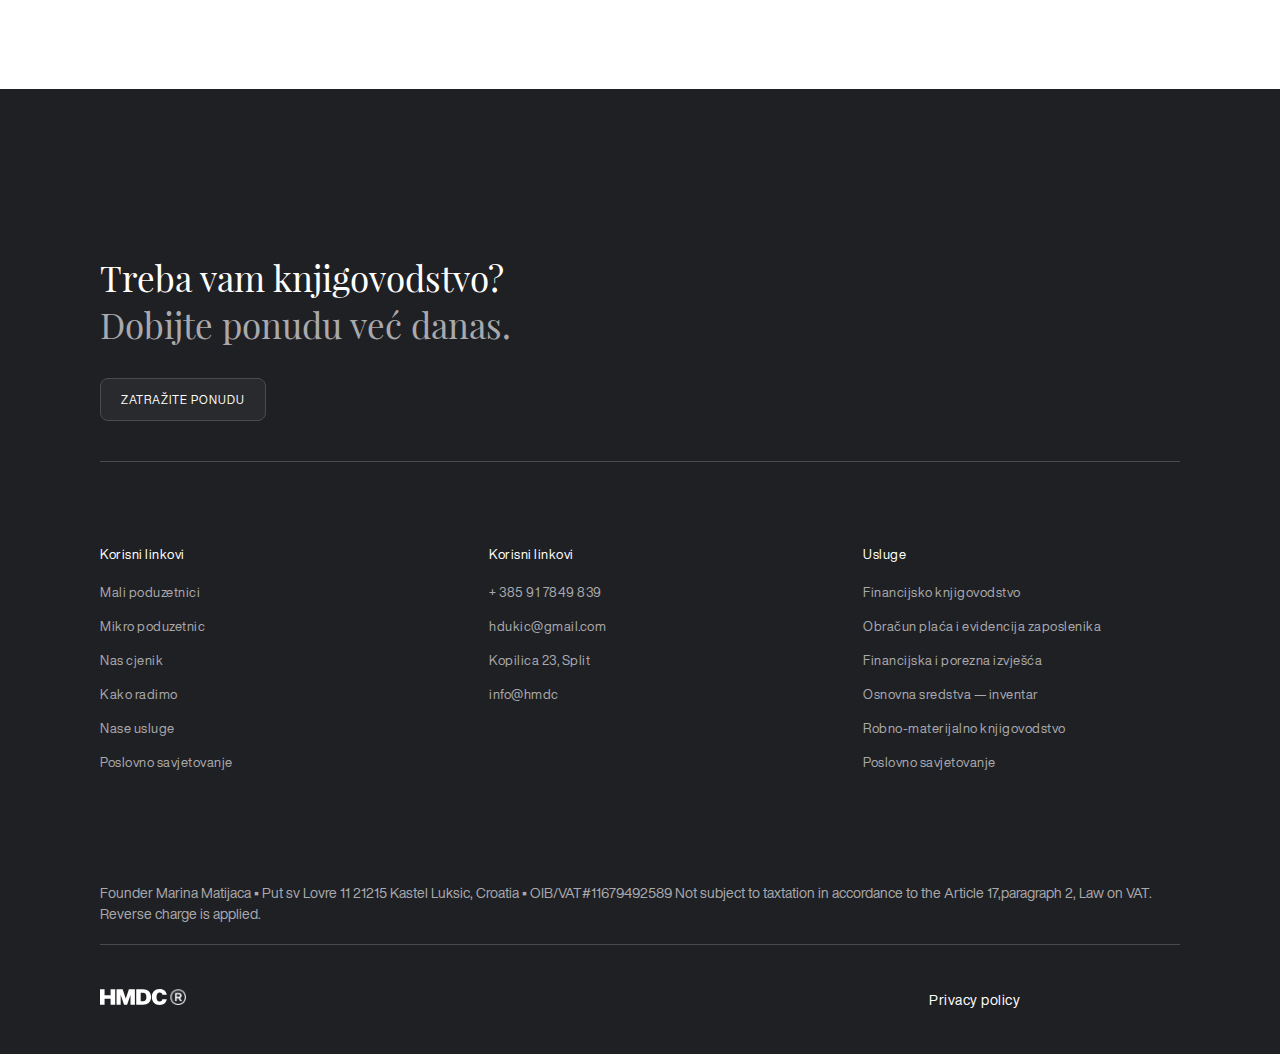
==== commit c2dbff88: "poruka" ====
--- a/index.html
+++ b/index.html
@@ -18,13 +18,15 @@
     <title>Document</title>
   </head>
   <div class="splash" id="splash">
-    <div class="title-holder">
-      <img src="./picture/HMDC.svg" />
-    </div>
-    <div class="bottom-segment">
-      <p>2022</p>
-      <p>KNJIGOVODSTVO I FINANCIJSKO SAVJETOVANJE</p>
-      <p>HDUKIC</p>
+    <div class="fade-in">
+      <div class="title-holder">
+        <img src="./picture/HMDC.svg" />
+      </div>
+      <div class="bottom-segment">
+        <p>2022</p>
+        <p>KNJIGOVODSTVO I FINANCIJSKO SAVJETOVANJE</p>
+        <p>HDUKIC</p>
+      </div>
     </div>
   </div>
   <body>
@@ -85,6 +87,22 @@
         <a class="mobile-nav-link-anchors" href="index.html">Početna</a>
         <a class="mobile-nav-link-anchors" href="kontakt.html">Kontakt</a>
       </div>
+
+      <div class="mobile-nav-link-holder-bottom">
+        <ul>
+        <li>Social</li>
+        <li>Facebook</li>
+        <li>LinkedIn</li>
+        </ul>
+        <ul>
+        <li>Kontakt info</li>
+        <li>infoVhmdc.hr</li>
+        <li>+385 91 7849 839</li>
+        <li>hdukicVgmail.com</li>
+        <li>Kopilica 23, Split</li>
+        </ul>
+      </div>
+
     </nav>
 
     <section id="bookkeeping-services" class="section-box">
@@ -287,9 +305,6 @@
         <div class="splide" style="height: fit-content">
           <div class="splide__track" style="height: fit-content">
             <ul class="splide__list" style="height: fit-content">
-              <li class="splide__slide">
-                <div class="splide__slide__extra"></div>
-              </li>
               <li
                 class="splide__slide"
                 style="height: 280px; width: 280px; margin: 14px 17px"
--- a/styles.css
+++ b/styles.css
@@ -51,11 +51,6 @@
   display: flex;
   flex-direction: column;
   justify-content: flex-end;
-}
-
-.splide__slide__extra {
-  height: 280px;
-  width: 45px;
 }
 
 .splashMyClass {
@@ -125,7 +120,6 @@
   display: flex;
   padding: 2px 0vw 5px 0vw;
   align-items: center;
-  z-index: 400;
 }
 
 #header-right-side {
@@ -743,15 +737,11 @@
   font-size: 14px;
 }
 
-/* mozda 1200 */
 @media only screen and (min-width: 1001px) {
   #absolute-header {
     padding: 24px 100px 0;
   }
-  .splide__slide__extra {
-    height: 280px;
-    width: 85px;
-  }
+
   #header-title h2 {
     font-size: 61px;
     width: 490px;
@@ -861,6 +851,21 @@
 }
 
 @media only screen and (min-width: 1440px) {
+
+  .fade-in .title-holder img{
+    width: 55vw;
+  }
+  /* .bottom-segment{
+    flex-direction: column; 
+    margin: 8vw; 
+  } */
+
+
+  .bottom-segment p{
+    font-size: 1.5vw;
+  }
+
+
   #PDV #img1000 {
     position: absolute;
     display: block;
@@ -896,13 +901,59 @@
   }
 }
 
+@media only screen and (min-width: 2400px) {
+  .splide {
+    display: flex;
+    justify-content: center;
+  }
+}
+
 @media only screen and (max-width: 768px) {
+
+  .fade-in .title-holder img{
+    width: 68vw;
+  }
+  /* .bottom-segment{
+    flex-direction: column;
+    margin: 8vw;
+  } */
+
+  
+  .bottom-segment {
+    font-family: HalveticaNowDisplay;
+    text-transform: capitalize;
+    letter-spacing: 0.08em;
+    display: grid;
+    grid-template-rows: 50% 50%;
+     grid-template-columns:auto 55% auto; /* auto ex 20% */
+    grid-row-gap: 30px;
+    margin: 4vh;
+    margin-bottom: calc(4vh + 60px);
+    justify-content: space-between;
+    justify-items: center;
+}
+
+.bottom-segment p:nth-child(1){
+  grid-row-start: 2;
+  text-align: center;
+}
+
+.bottom-segment p:nth-child(2) {
+  grid-column-end: span 3;
+  grid-column-start: 1;
+  text-align: center;
+  max-width: 290px;
+}
+
+.bottom-segment p:nth-child(3){
+  grid-row-start: 2;
+  grid-column-start: 3;
+  text-align: center;
+}
+
+
   header {
     height: 100%;
-  }
-  .splide__slide__extra {
-    height: 280px;
-    width: 45px;
   }
 
   header #logo img {
@@ -912,37 +963,69 @@
   .mobile-nav {
     display: block;
     position: fixed;
+    left: 0;
     bottom: 100%;
-    left: 0;
     width: 100%;
     min-height: 100vh;
     z-index: 300;
     background-color: white;
-    margin-top: 60px;
+    padding: 60px 28px 28px;
     transition: 0.6s;
   }
   .mobile-nav.active {
     bottom: 0;
   }
+
   .mobile-nav-link-holder {
-    margin-top: 60px;
     margin-top: 60px;
     display: flex;
     flex-direction: column;
     align-items: flex-start;
-    padding-left: 28px;
-    line-height: 140%;
-  }
+    justify-content: flex-start;
+  }
+
   .mobile-nav-link-anchors {
     display: block;
     text-align: center;
     margin-bottom: 16px;
-    padding: 12px 16px;
+    padding: 12px 16px 12px 0;
     color: #0a0a0b;
     text-decoration: none;
     font-family: PlayFairDisplay;
-    font-size: 36px;
-  }
+    font-size: xx-large;
+  }
+
+  .mobile-nav-link-holder-bottom {
+    display: grid;
+    grid-template-columns: repeat(auto-fit, minmax(75px, 1fr));
+    position: absolute;
+    width: calc(100% - 56px);
+    bottom: 28px;
+   }
+
+   .mobile-nav-link-holder-bottom ul{
+    list-style: none;
+    padding: 0;
+    margin: 0;
+   }
+
+   .mobile-nav-link-holder-bottom ul li:nth-child(1) {
+    opacity: 1;
+    margin: 20px 0;
+    font-weight: 700;
+   }
+
+   .mobile-nav-link-holder-bottom ul li {
+    color: black;
+    opacity: 0.7;
+    font-family: HalveticaNowDisplay;
+    margin: 15px 0;
+    display: block;
+    font-size: 13px;
+    min-width: 104px;
+   }
+
+
 
   .section-box {
     padding: 120px 60px 120px; /* 7.8vw=60px*/
@@ -1088,12 +1171,17 @@
 }
 
 @media only screen and (max-width: 430px) {
+  .fade-in .title-holder img{
+    width: 70vw;
+  }
+
+  .bottom-segment p{
+    font-size:3.3vw;
+  }
+
+
   header #header-img-holder img {
     display: none;
-  }
-  .splide__slide__extra {
-    height: 280px;
-    width: 20px;
   }
 
   #header-img-holder {
@@ -1190,9 +1278,4 @@
   }
 }
 
-@media only screen and (min-width: 2400px) {
-  .splide {
-    display: flex;
-    justify-content: center;
-  }
-}
+
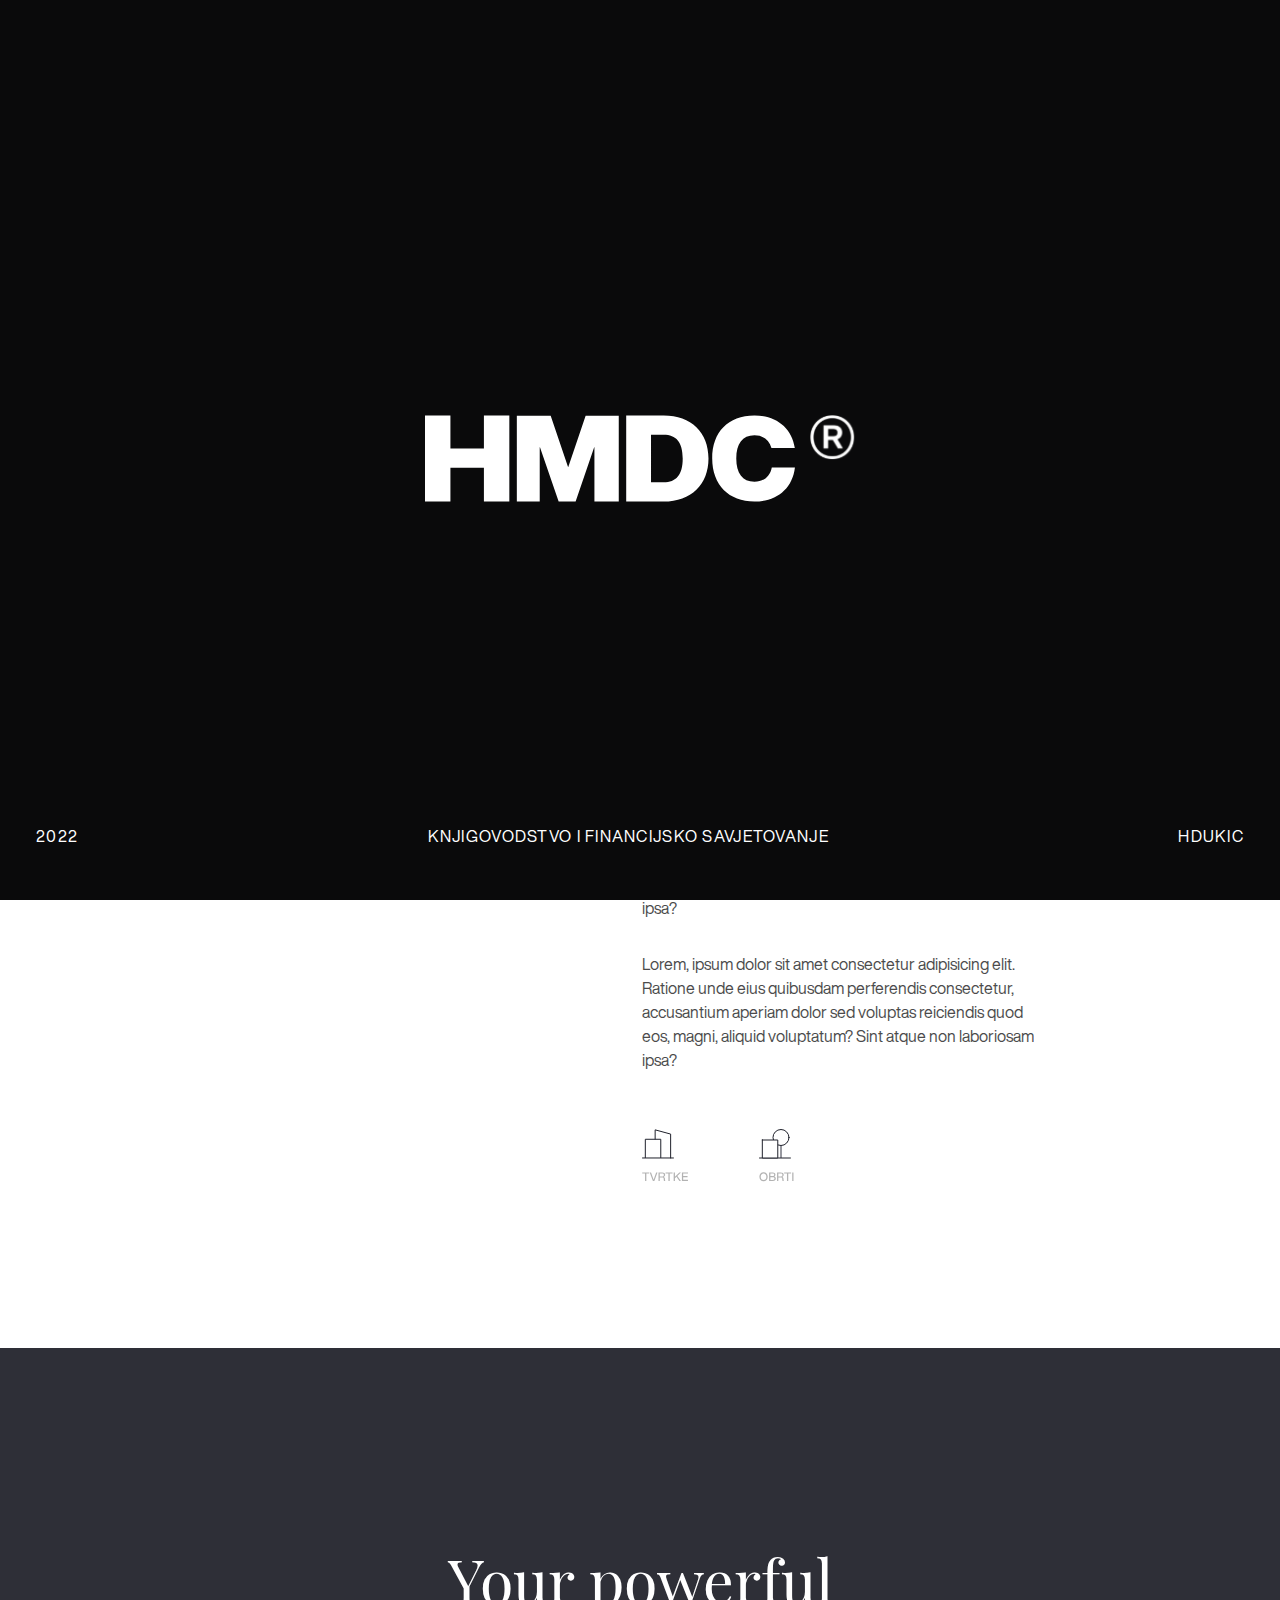
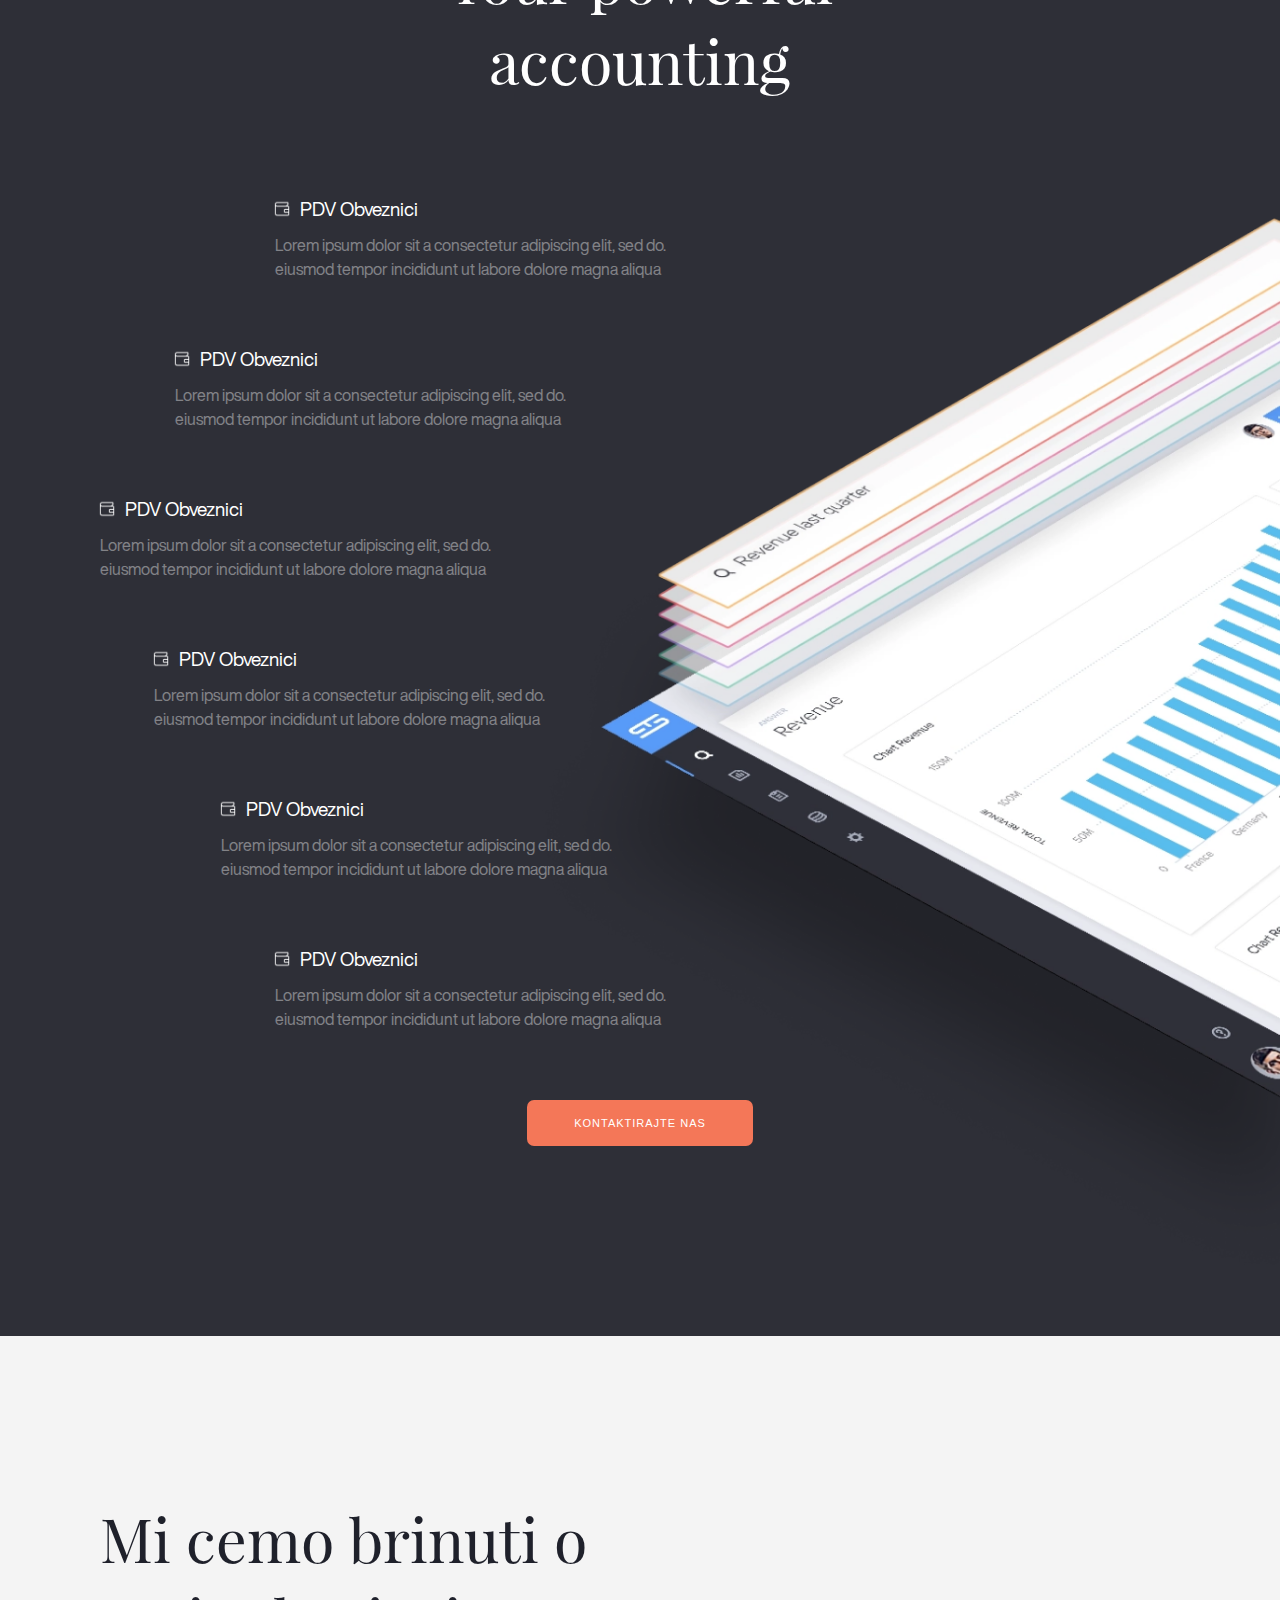
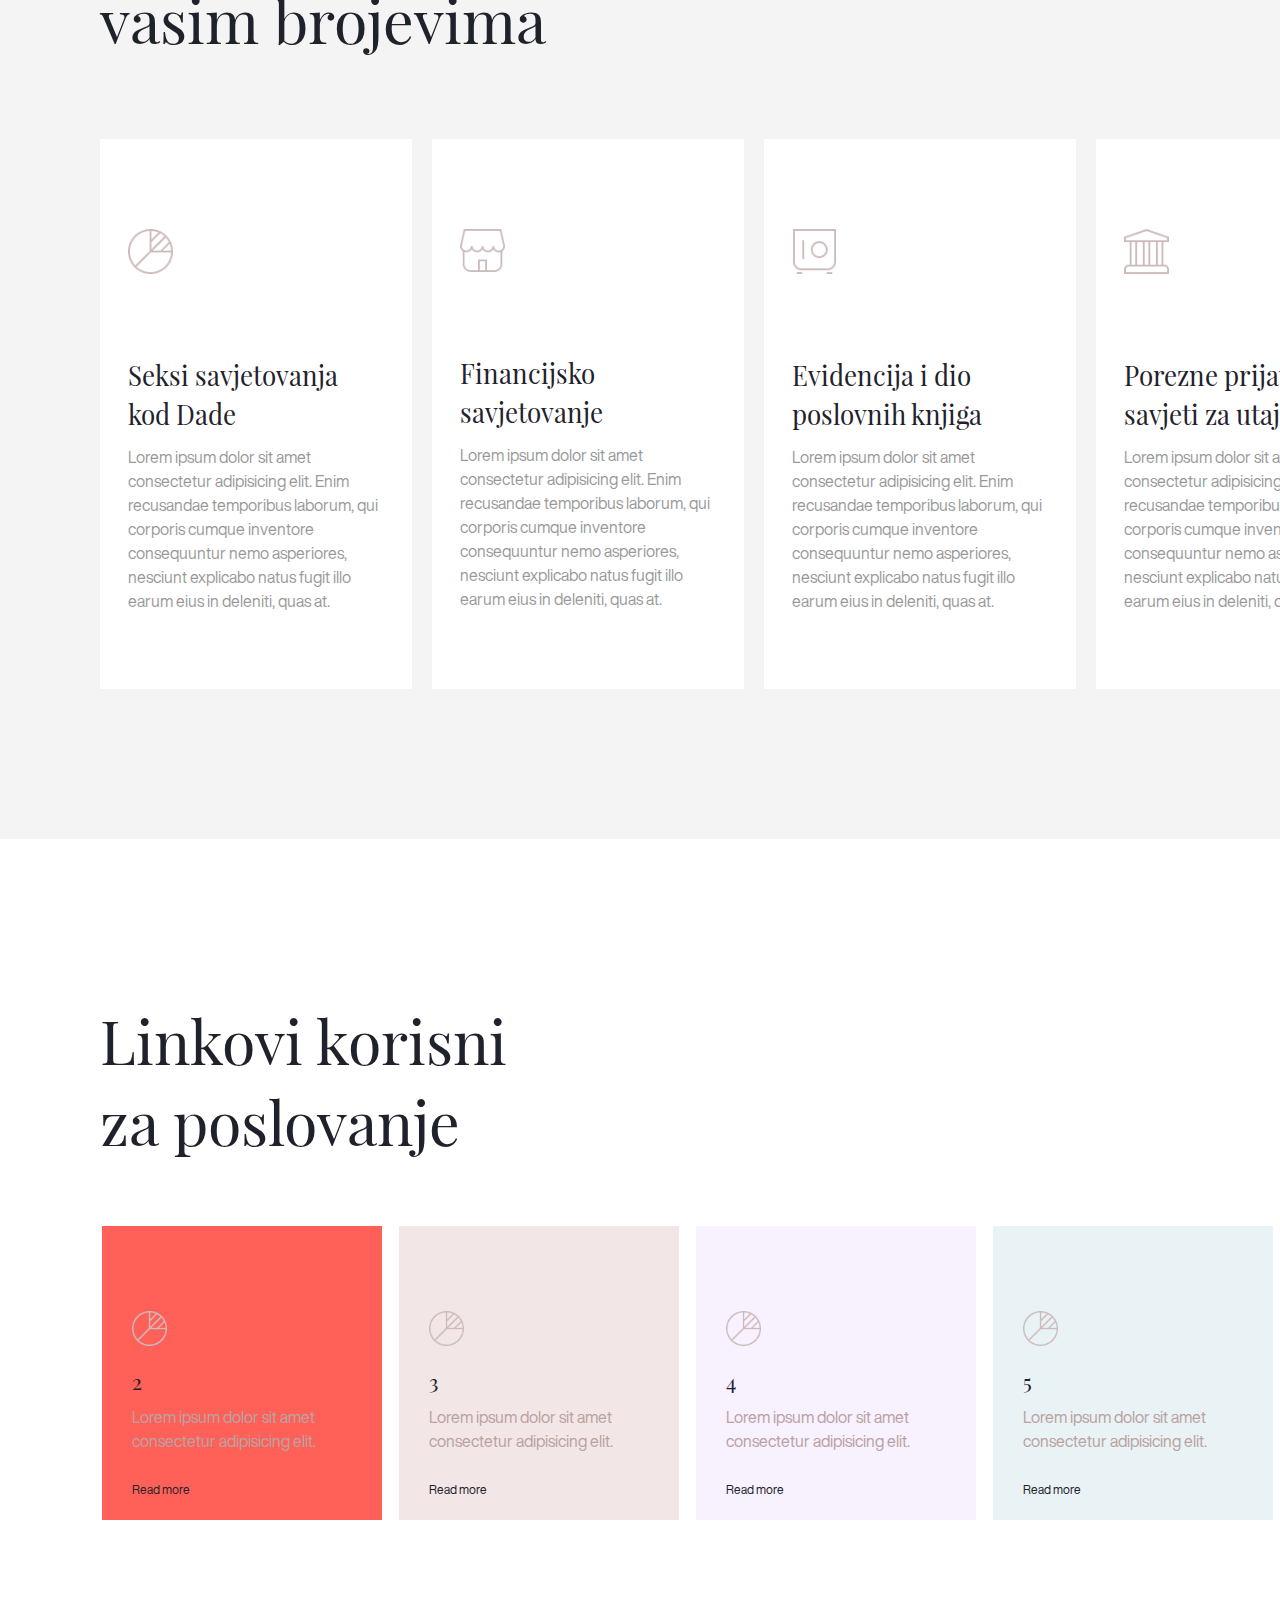
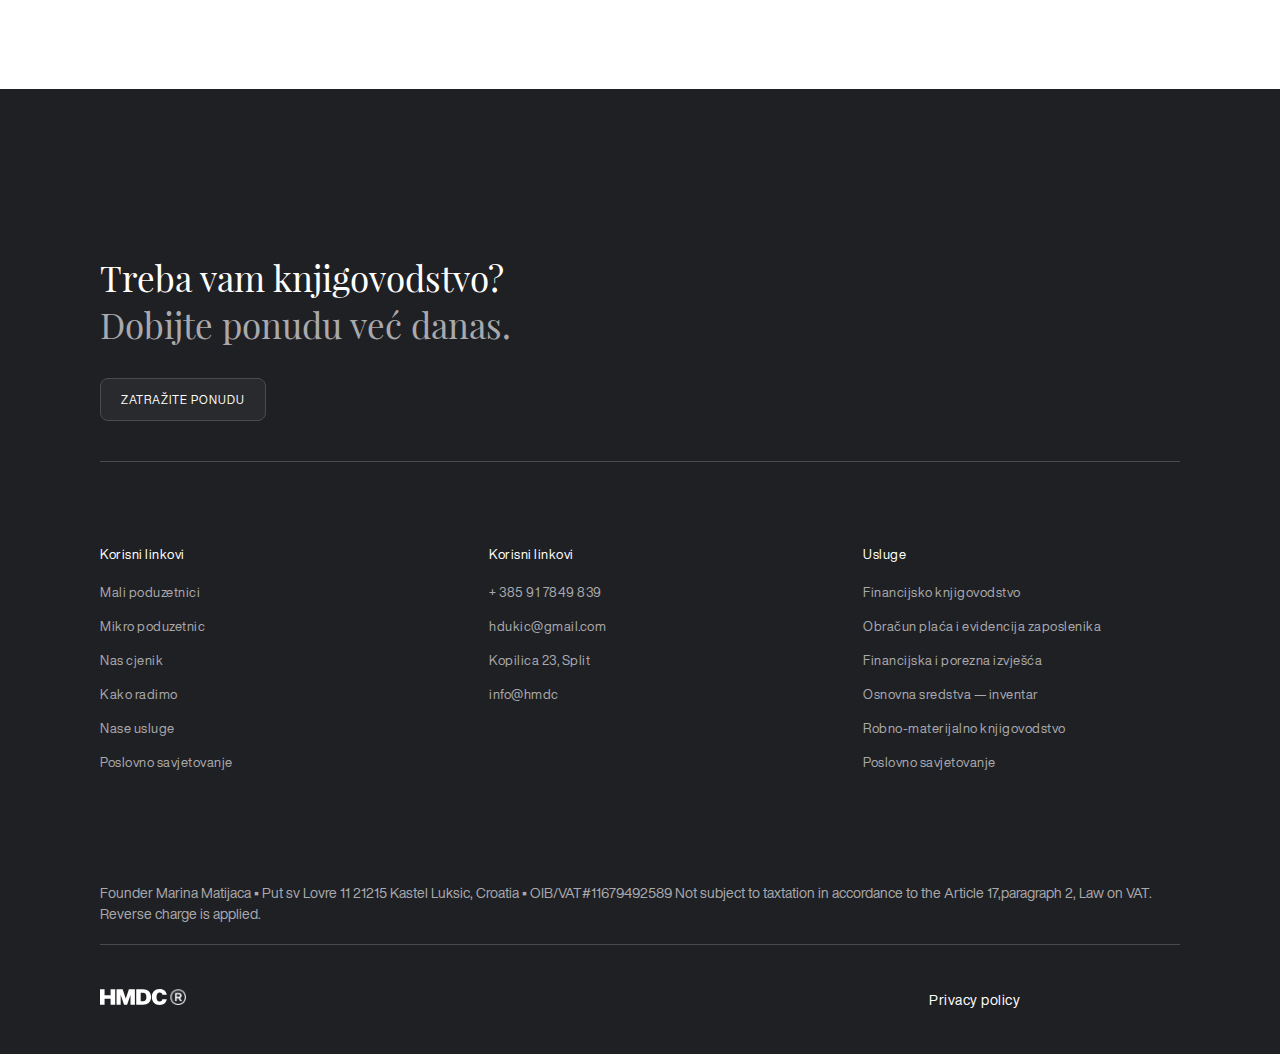
==== commit 84aee8d9: "Merge branch 'master' into kontaktpagefix" ====
--- a/index.html
+++ b/index.html
@@ -18,15 +18,13 @@
     <title>Document</title>
   </head>
   <div class="splash" id="splash">
-    <div class="fade-in">
-      <div class="title-holder">
-        <img src="./picture/HMDC.svg" />
-      </div>
-      <div class="bottom-segment">
-        <p>2022</p>
-        <p>KNJIGOVODSTVO I FINANCIJSKO SAVJETOVANJE</p>
-        <p>HDUKIC</p>
-      </div>
+    <div class="title-holder">
+      <img src="./picture/HMDC.svg" />
+    </div>
+    <div class="bottom-segment">
+      <p>2022</p>
+      <p>KNJIGOVODSTVO I FINANCIJSKO SAVJETOVANJE</p>
+      <p>HDUKIC</p>
     </div>
   </div>
   <body>
@@ -305,6 +303,9 @@
         <div class="splide" style="height: fit-content">
           <div class="splide__track" style="height: fit-content">
             <ul class="splide__list" style="height: fit-content">
+              <li class="splide__slide">
+                <div class="splide__slide__extra"></div>
+              </li>
               <li
                 class="splide__slide"
                 style="height: 280px; width: 280px; margin: 14px 17px"
--- a/styles.css
+++ b/styles.css
@@ -51,6 +51,11 @@
   display: flex;
   flex-direction: column;
   justify-content: flex-end;
+}
+
+.splide__slide__extra {
+  height: 280px;
+  width: 45px;
 }
 
 .splashMyClass {
@@ -741,7 +746,10 @@
   #absolute-header {
     padding: 24px 100px 0;
   }
-
+  .splide__slide__extra {
+    height: 280px;
+    width: 85px;
+  }
   #header-title h2 {
     font-size: 61px;
     width: 490px;
@@ -955,6 +963,10 @@
   header {
     height: 100%;
   }
+  .splide__slide__extra {
+    height: 280px;
+    width: 45px;
+  }
 
   header #logo img {
     filter: invert();
@@ -992,7 +1004,7 @@
     color: #0a0a0b;
     text-decoration: none;
     font-family: PlayFairDisplay;
-    font-size: xx-large;
+    font-size: 36px;
   }
 
   .mobile-nav-link-holder-bottom {
@@ -1183,6 +1195,10 @@
   header #header-img-holder img {
     display: none;
   }
+  .splide__slide__extra {
+    height: 280px;
+    width: 20px;
+  }
 
   #header-img-holder {
     height: 600px;
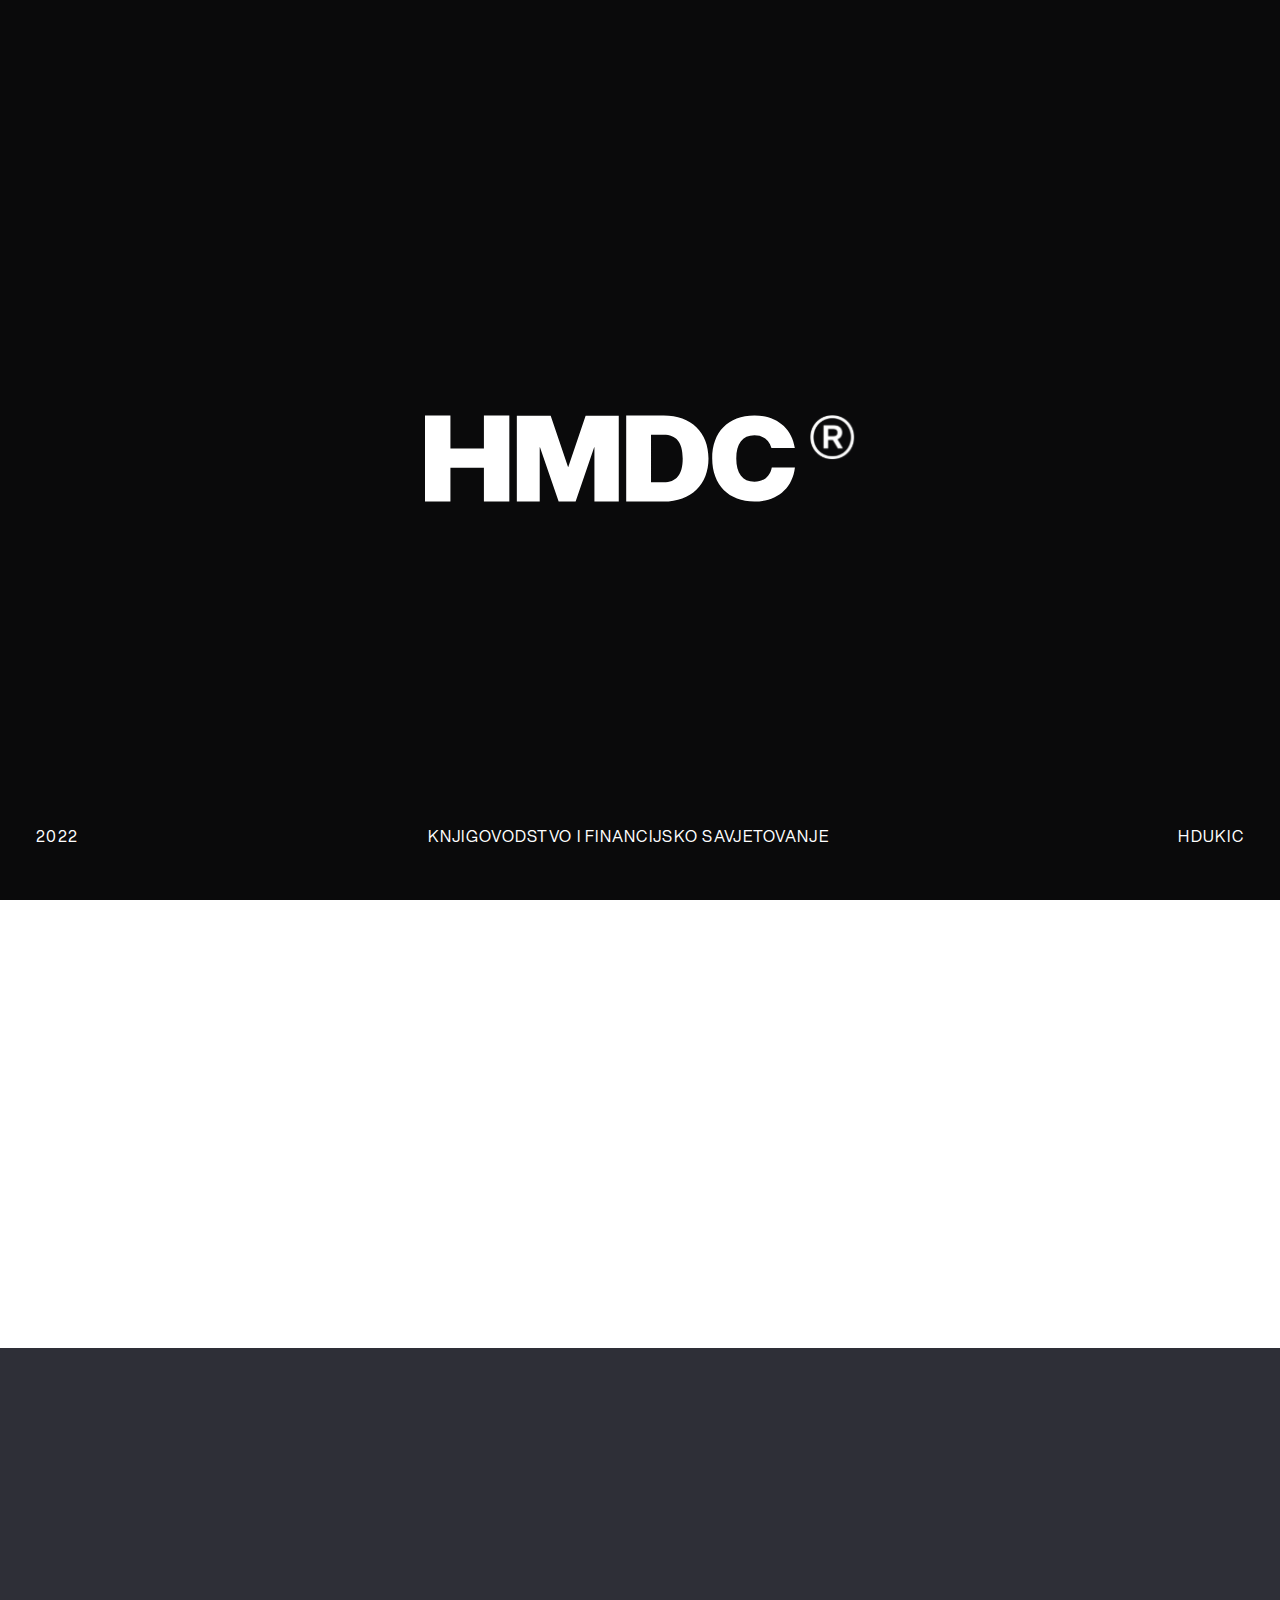
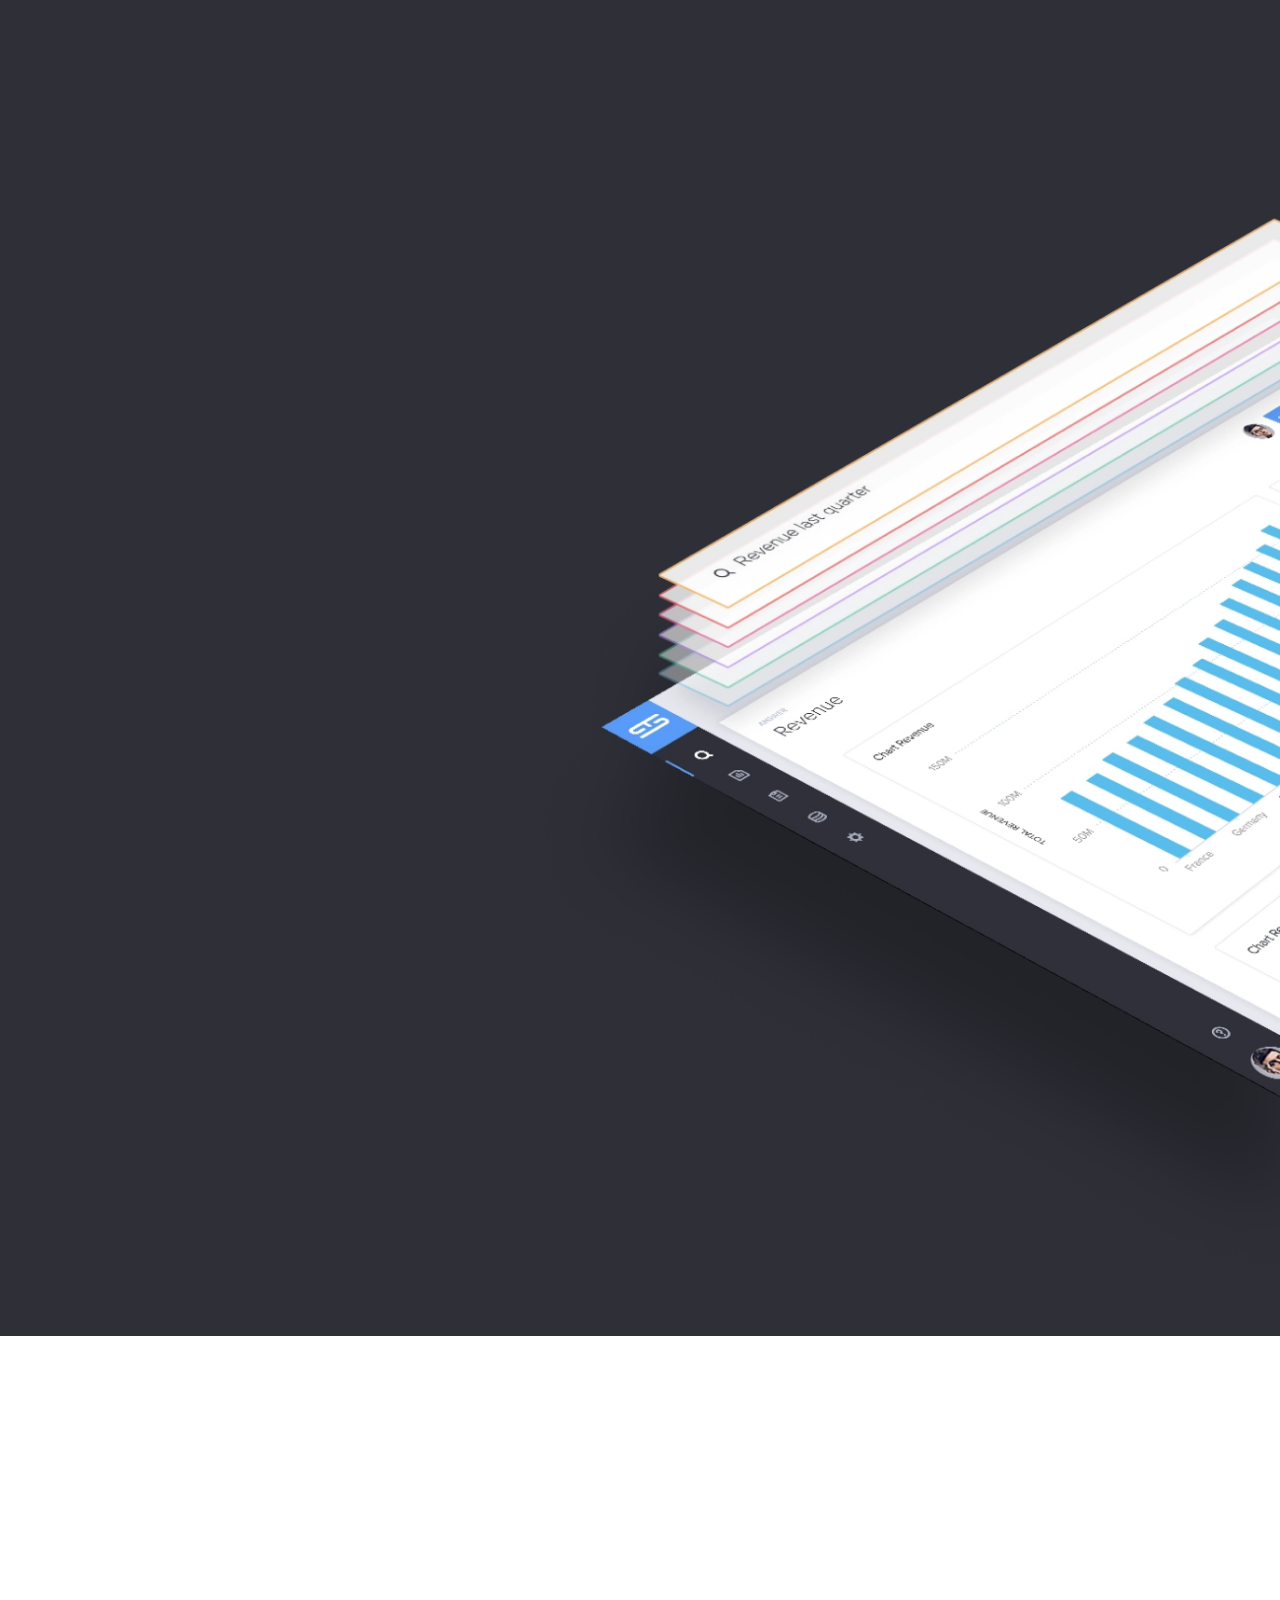
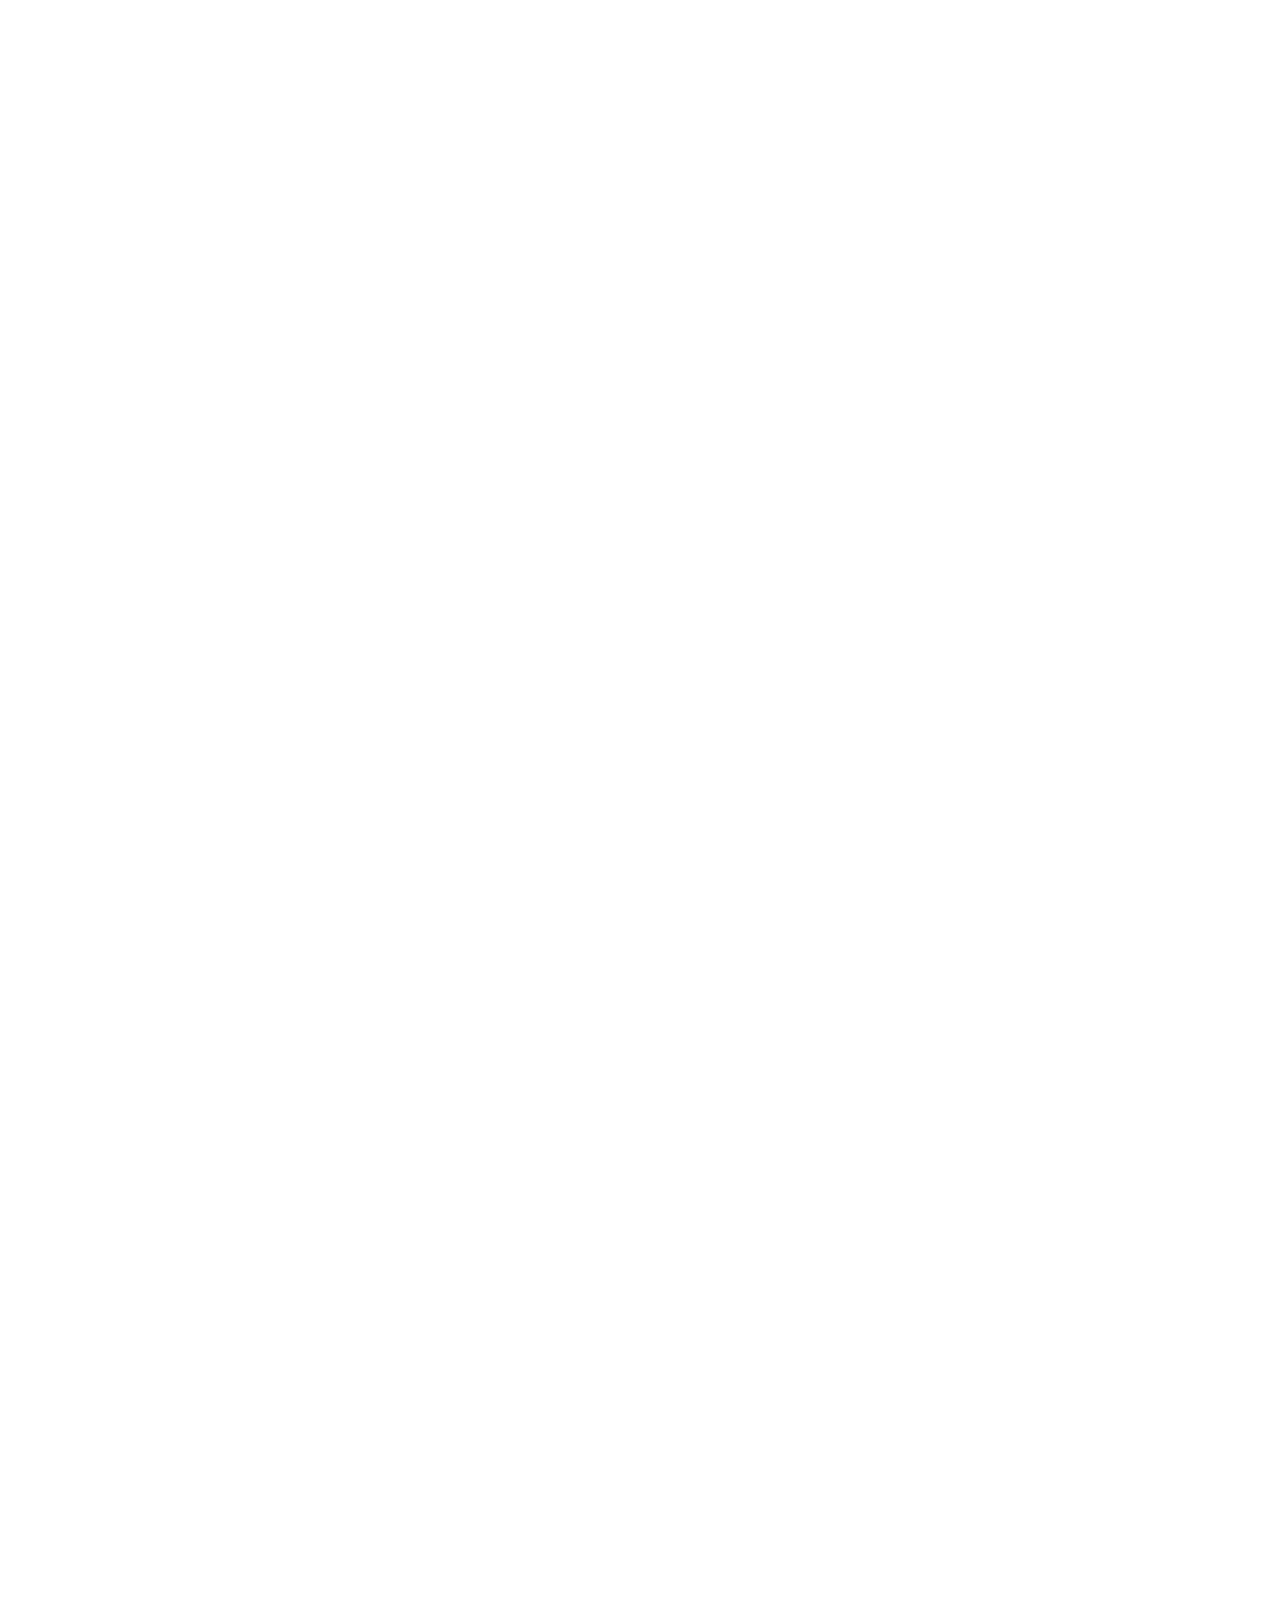
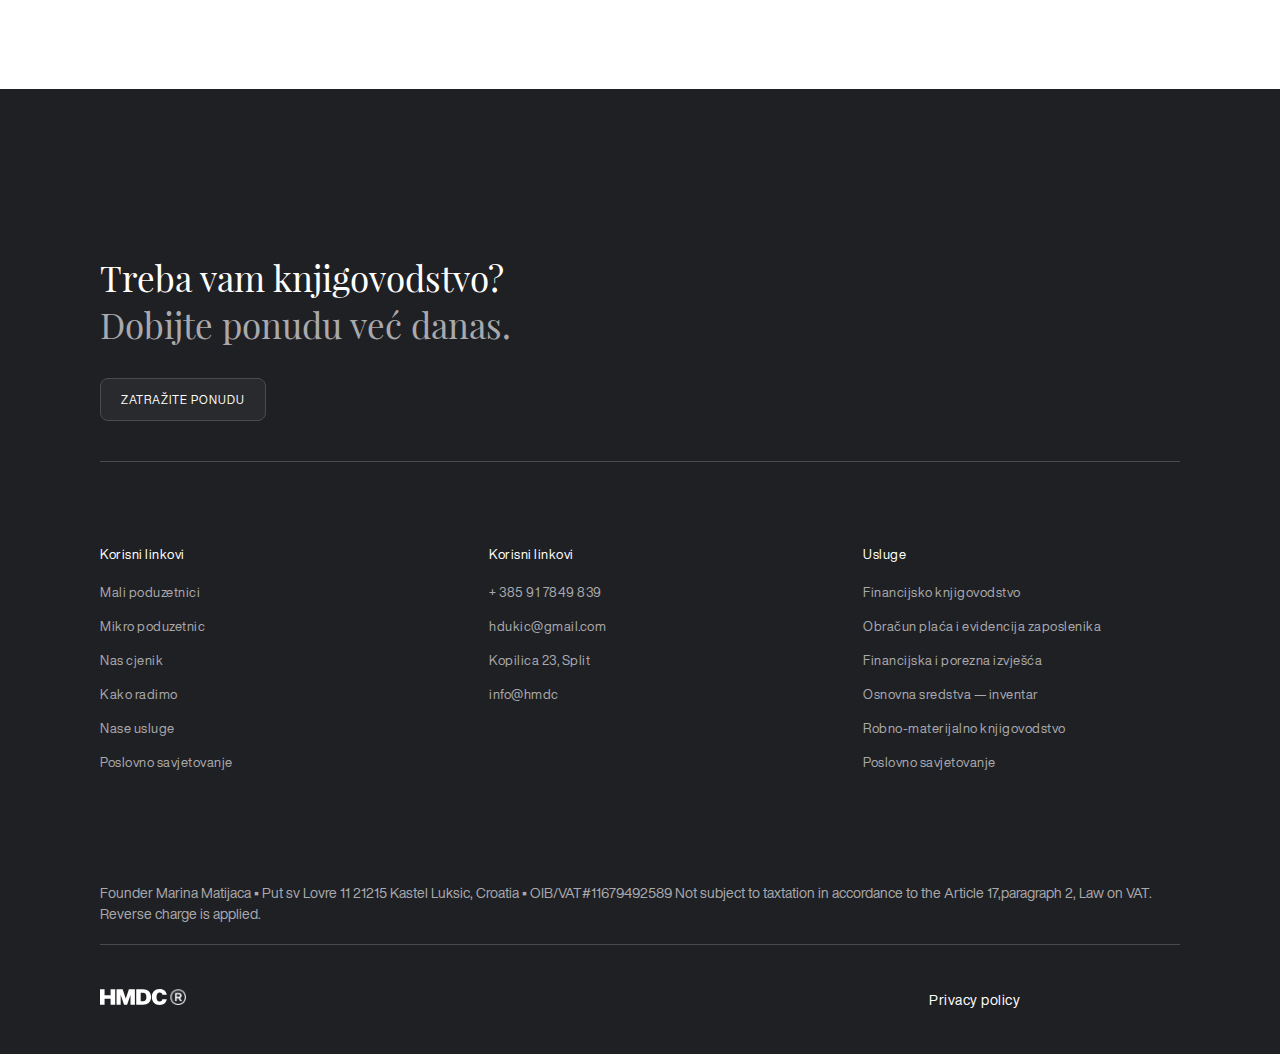
==== commit 3d71d253: "added new animations" ====
--- a/index.html
+++ b/index.html
@@ -88,22 +88,21 @@
 
       <div class="mobile-nav-link-holder-bottom">
         <ul>
-        <li>Social</li>
-        <li>Facebook</li>
-        <li>LinkedIn</li>
+          <li>Social</li>
+          <li>Facebook</li>
+          <li>LinkedIn</li>
         </ul>
         <ul>
-        <li>Kontakt info</li>
-        <li>infoVhmdc.hr</li>
-        <li>+385 91 7849 839</li>
-        <li>hdukicVgmail.com</li>
-        <li>Kopilica 23, Split</li>
+          <li>Kontakt info</li>
+          <li>infoVhmdc.hr</li>
+          <li>+385 91 7849 839</li>
+          <li>hdukicVgmail.com</li>
+          <li>Kopilica 23, Split</li>
         </ul>
       </div>
-
     </nav>
 
-    <section id="bookkeeping-services" class="section-box">
+    <section id="bookkeeping-services" class="section-box reveal">
       <div id="services-title" class="black-gray">
         <h3>Knjigovodstvene usluge</h3>
         <h3>Za mikro i male poduzetnike</h3>
@@ -162,7 +161,7 @@
       <!-- <img  id="img1000" src="./Usluge/S Usluge.png" alt="">  -->
       <!-- <img src="./Grop/XXS.png" alt=""> -->
 
-      <div id="uslugeholder" class="section-box">
+      <div id="uslugeholder" class="section-box reveal">
         <h1>Your powerful accounting</h1>
 
         <div id="PDVgrid">
@@ -228,7 +227,7 @@
       <img id="img1000" src="./Grop/S.png" alt="" />
     </section>
 
-    <section id="theme-nu-II" class="section-box">
+    <section id="theme-nu-II" class="section-box reveal">
       <h2>Mi cemo brinuti o vasim brojevima</h2>
 
       <div id="articles-holder">
@@ -285,7 +284,7 @@
       </div>
     </section>
 
-    <section id="business" class="section-box">
+    <section id="business" class="section-box reveal">
       <div id="business-title-flex">
         <h2>Linkovi korisni za poslovanje</h2>
 
--- a/styles.css
+++ b/styles.css
@@ -30,6 +30,17 @@
   width: 100%;
   display: block;
   margin: 0 auto;
+}
+
+.reveal {
+  position: relative;
+  transform: translateY(150px);
+  opacity: 0;
+  transition: 2s all ease;
+}
+.reveal.active {
+  transform: translateY(0);
+  opacity: 1;
 }
 
 header #header-img-holder img + img {
@@ -859,20 +870,17 @@
 }
 
 @media only screen and (min-width: 1440px) {
-
-  .fade-in .title-holder img{
-    width: 55vw;
+  .title-holder img {
+    width: 35vw;
   }
   /* .bottom-segment{
     flex-direction: column; 
     margin: 8vw; 
   } */
 
-
-  .bottom-segment p{
+  .bottom-segment p {
     font-size: 1.5vw;
   }
-
 
   #PDV #img1000 {
     position: absolute;
@@ -917,8 +925,7 @@
 }
 
 @media only screen and (max-width: 768px) {
-
-  .fade-in .title-holder img{
+  .title-holder img {
     width: 68vw;
   }
   /* .bottom-segment{
@@ -926,39 +933,37 @@
     margin: 8vw;
   } */
 
-  
   .bottom-segment {
     font-family: HalveticaNowDisplay;
     text-transform: capitalize;
     letter-spacing: 0.08em;
     display: grid;
     grid-template-rows: 50% 50%;
-     grid-template-columns:auto 55% auto; /* auto ex 20% */
+    grid-template-columns: auto 55% auto; /* auto ex 20% */
     grid-row-gap: 30px;
     margin: 4vh;
     margin-bottom: calc(4vh + 60px);
     justify-content: space-between;
     justify-items: center;
-}
-
-.bottom-segment p:nth-child(1){
-  grid-row-start: 2;
-  text-align: center;
-}
-
-.bottom-segment p:nth-child(2) {
-  grid-column-end: span 3;
-  grid-column-start: 1;
-  text-align: center;
-  max-width: 290px;
-}
-
-.bottom-segment p:nth-child(3){
-  grid-row-start: 2;
-  grid-column-start: 3;
-  text-align: center;
-}
-
+  }
+
+  .bottom-segment p:nth-child(1) {
+    grid-row-start: 2;
+    text-align: center;
+  }
+
+  .bottom-segment p:nth-child(2) {
+    grid-column-end: span 3;
+    grid-column-start: 1;
+    text-align: center;
+    max-width: 290px;
+  }
+
+  .bottom-segment p:nth-child(3) {
+    grid-row-start: 2;
+    grid-column-start: 3;
+    text-align: center;
+  }
 
   header {
     height: 100%;
@@ -1013,21 +1018,21 @@
     position: absolute;
     width: calc(100% - 56px);
     bottom: 28px;
-   }
-
-   .mobile-nav-link-holder-bottom ul{
+  }
+
+  .mobile-nav-link-holder-bottom ul {
     list-style: none;
     padding: 0;
     margin: 0;
-   }
-
-   .mobile-nav-link-holder-bottom ul li:nth-child(1) {
+  }
+
+  .mobile-nav-link-holder-bottom ul li:nth-child(1) {
     opacity: 1;
     margin: 20px 0;
     font-weight: 700;
-   }
-
-   .mobile-nav-link-holder-bottom ul li {
+  }
+
+  .mobile-nav-link-holder-bottom ul li {
     color: black;
     opacity: 0.7;
     font-family: HalveticaNowDisplay;
@@ -1035,9 +1040,7 @@
     display: block;
     font-size: 13px;
     min-width: 104px;
-   }
-
-
+  }
 
   .section-box {
     padding: 120px 60px 120px; /* 7.8vw=60px*/
@@ -1183,14 +1186,13 @@
 }
 
 @media only screen and (max-width: 430px) {
-  .fade-in .title-holder img{
+  .title-holder img {
     width: 70vw;
   }
 
-  .bottom-segment p{
-    font-size:3.3vw;
-  }
-
+  .bottom-segment p {
+    font-size: 3.3vw;
+  }
 
   header #header-img-holder img {
     display: none;
@@ -1293,5 +1295,3 @@
     color: #a9a9ac;
   }
 }
-
-
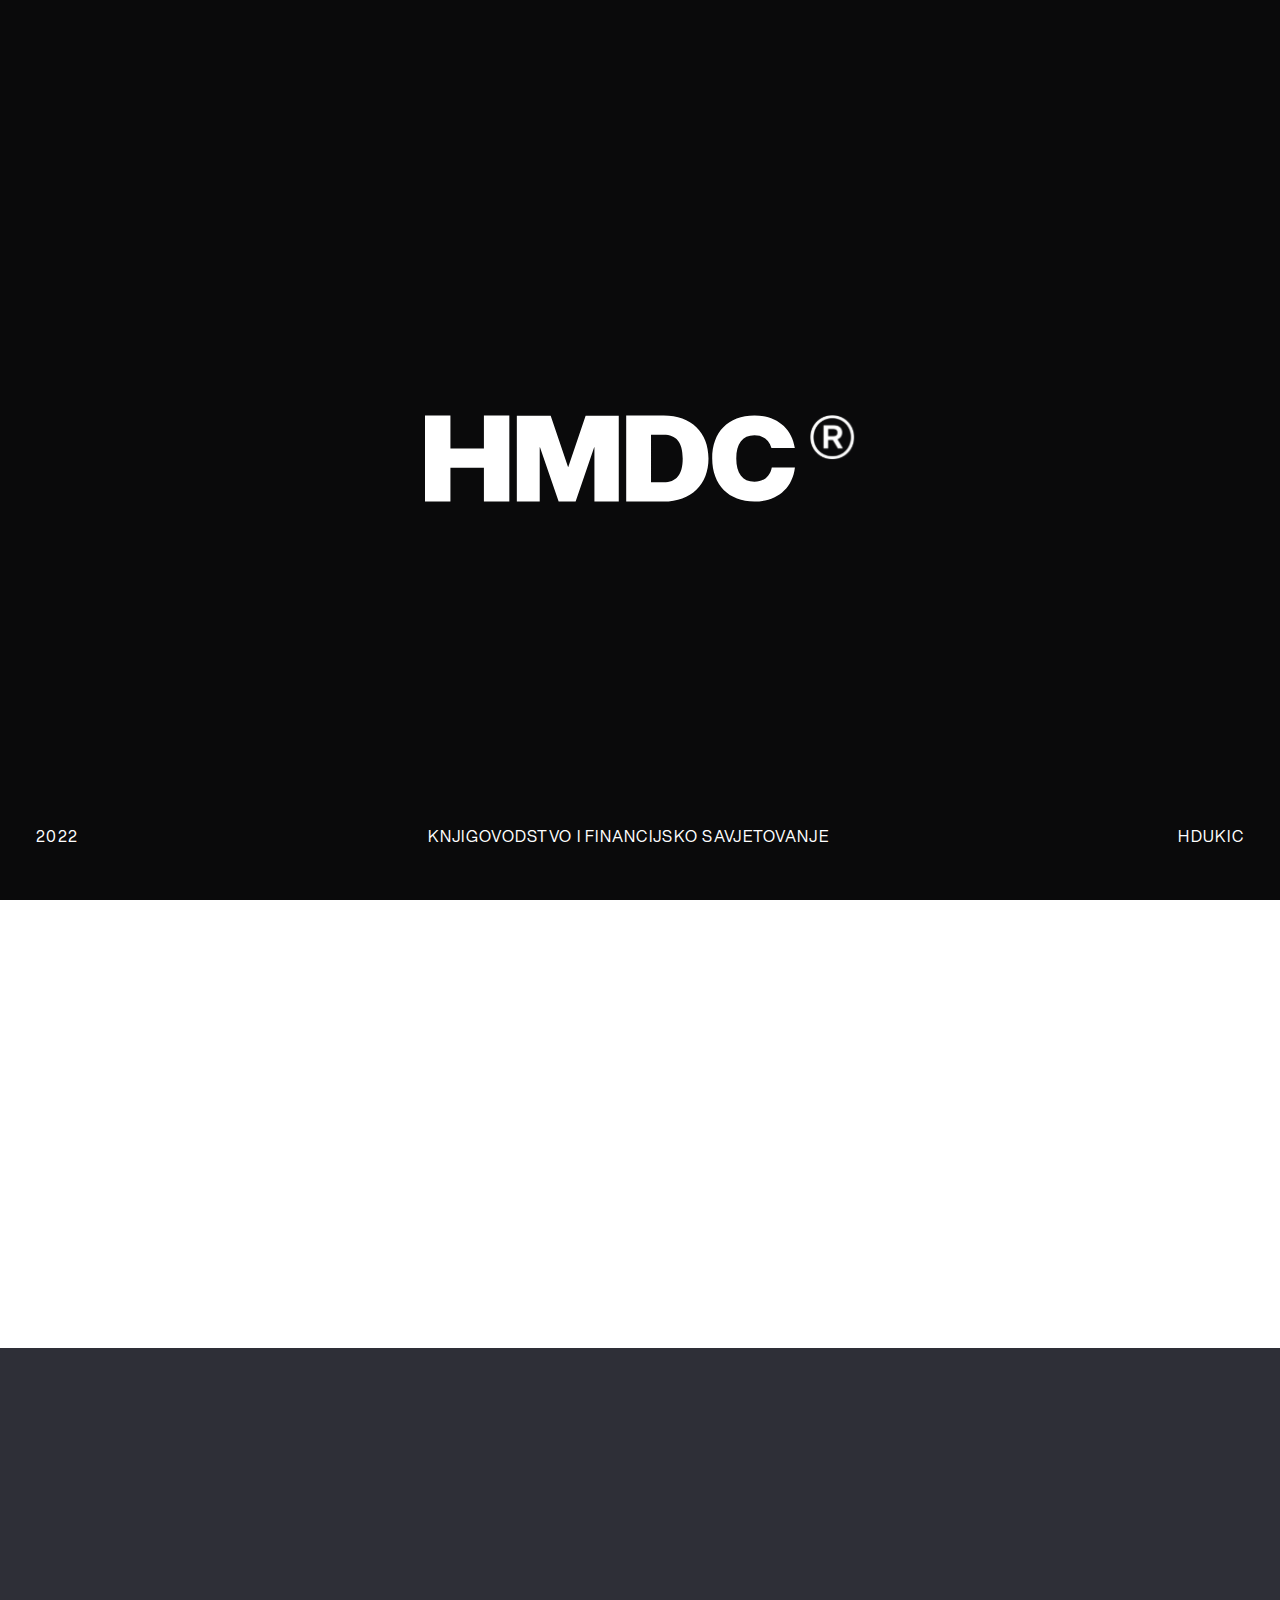
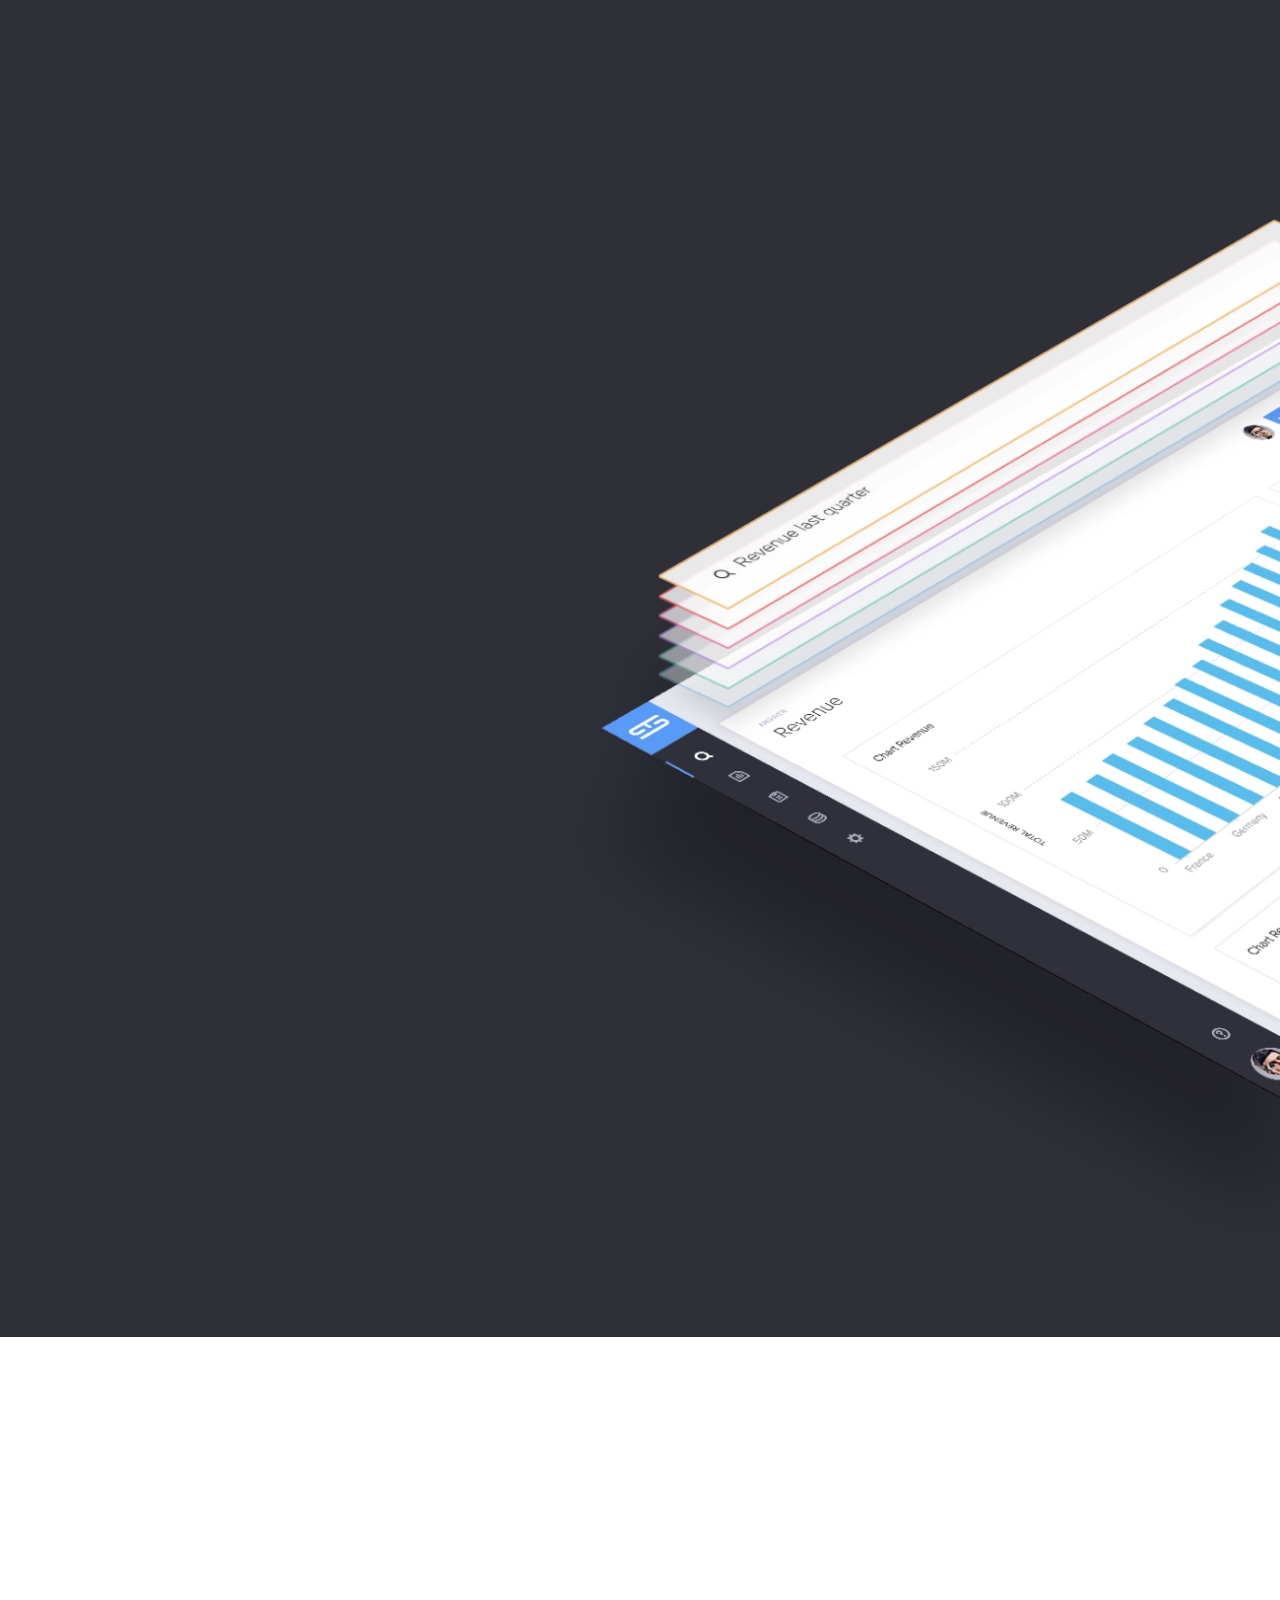
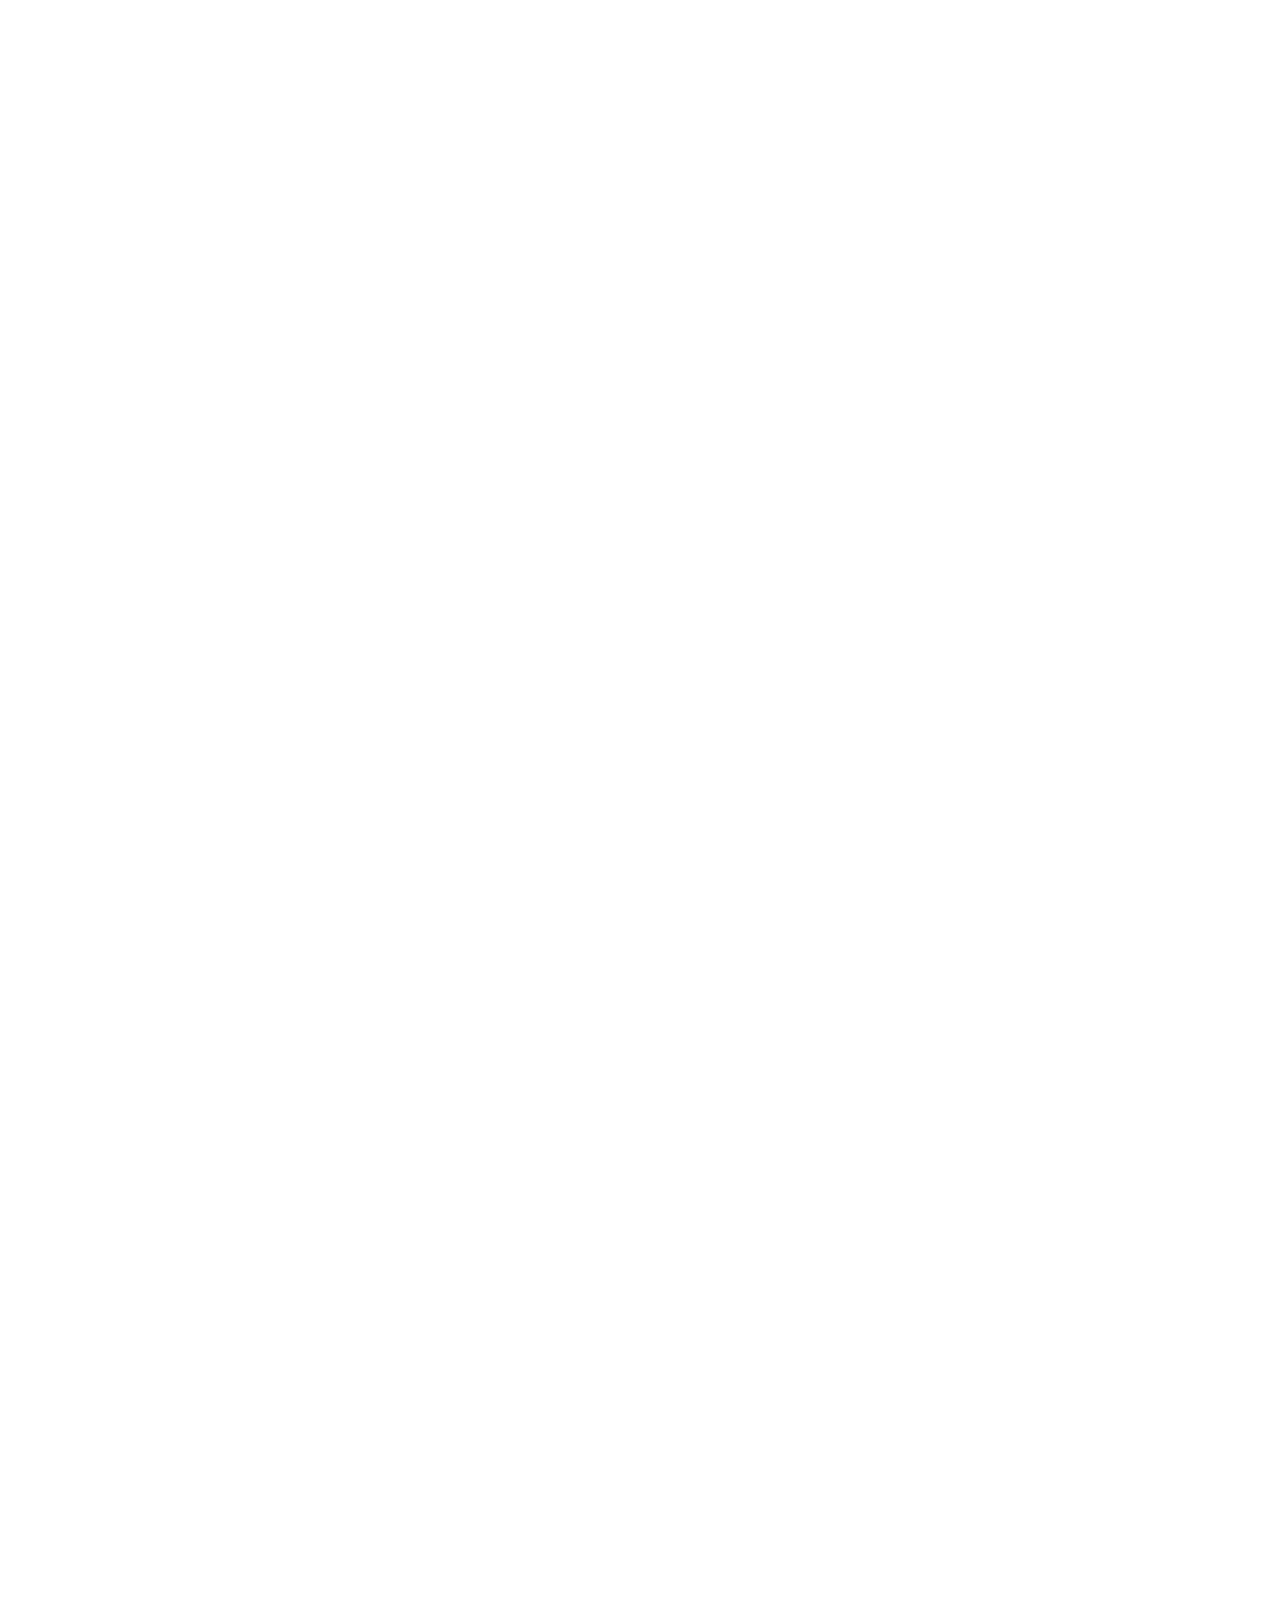
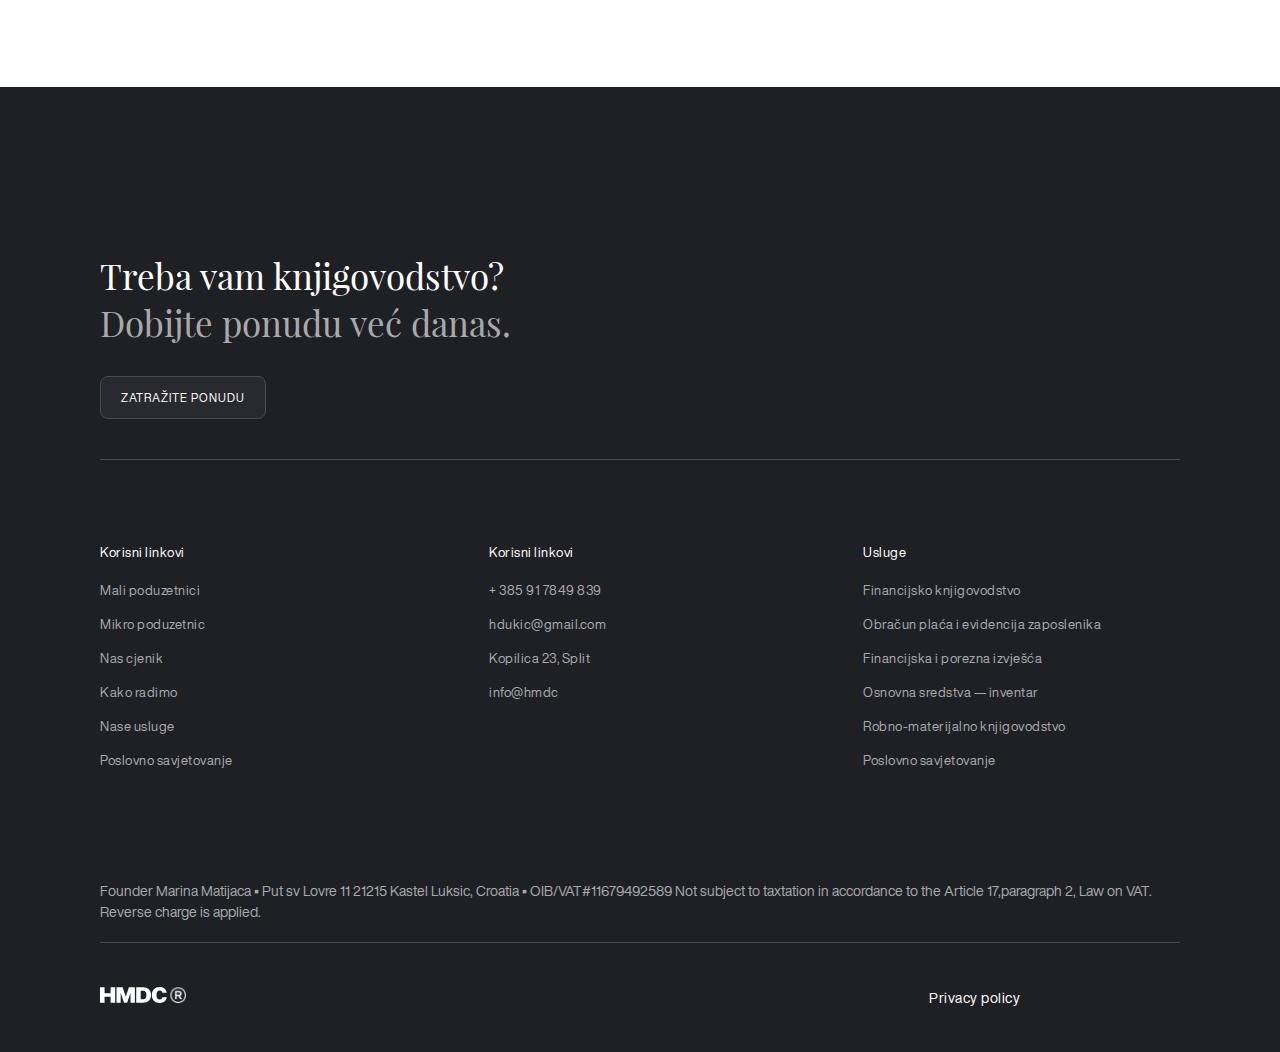
==== commit cf98cd80: "scrollgotov" ====
--- a/index.html
+++ b/index.html
@@ -6,7 +6,7 @@
     <meta name="viewport" content="width=device-width, initial-scale=1.0" />
     <link rel="stylesheet" href="styles.css" />
     <title>HMDC</title>
-    <link rel="icon" type="image/x-icon" href="/picture/HMDC.svg" />
+    <link rel="icon" type="image/x-icon" href="/picture/HMDC.ico" />
     <link
       rel="stylesheet"
       href="https://use.fontawesome.com/releases/v5.5.0/css/all.css"
@@ -32,7 +32,7 @@
       <div id="absolute-header">
         <div id="flex-container">
           <div id="logo">
-            <img src="./picture/Logo HMDC.svg" alt="" />
+            <img src="./picture/LogoHMDC.svg" alt="" />
           </div>
           <nav id="header-left-side">
             <button class="nav-links dropbtn">
@@ -125,41 +125,18 @@
         <nav id="services-flex2">
           <a href="" id="plan-links">
             <!-- <i class="fas fa-book"></i> -->
-            <img src="./Tvrtke i obrti ikone/Group 9387.svg" alt="" />
+            <img src="./Tvrtke_i_obrti_ikone/Group9387.svg" alt="" />
           </a>
 
           <a href="" id="plan-links">
-            <img src="./Tvrtke i obrti ikone/Obrti.svg" alt="2" />
+            <img src="./Tvrtke_i_obrti_ikone/Obrti.svg" alt="2" />
           </a>
         </nav>
 
-        <!-- <nav id="services-flex2">
-
-
-    <a href="" id="plan-links">
-    <i class="fas fa-book"></i> 
-    <img src="./picture/Folder_light.svg" alt="">
-   <h6> VODENJE KNJIGA </h6>
-   </a>
-
-   <a href="" id="plan-links">
-    <img src="./picture/Status.svg" alt="2">
-   <h6> GODISNJA IZVJESCA </h6>
-   </a>
-
-   <a href="" id="plan-links">
-    <img src="./picture/Book_check_light.svg" alt="3">
-   <h6> MJESECNI PLANOVI </h6>
-   </a>
-   
-</nav> 
--->
       </div>
     </section>
 
     <section id="PDV">
-      <!-- <img  id="img1000" src="./Usluge/S Usluge.png" alt="">  -->
-      <!-- <img src="./Grop/XXS.png" alt=""> -->
 
       <div id="uslugeholder" class="section-box reveal">
         <h1>Your powerful accounting</h1>
@@ -220,8 +197,8 @@
           </div>
         </div>
 
-        <button href="mailto:info@hmdc.com">Kontaktirajte nas</button>
-        <button href="mailto:info@hmdc.com">Javite se</button>
+        <a class="button" href="mailto:info@hmdc.com">Kontaktirajte nas</a>
+        <a class="button" href="mailto:info@hmdc.com">Javite se</a>
       </div>
 
       <img id="img1000" src="./Grop/S.png" alt="" />
@@ -230,58 +207,77 @@
     <section id="theme-nu-II" class="section-box reveal">
       <h2>Mi cemo brinuti o vasim brojevima</h2>
 
-      <div id="articles-holder">
-        <article id="III-cards">
-          <img src="./picture/PieChart.png" alt="sad" />
-
-          <h3>Seksi savjetovanja kod Dade</h3>
-
-          <p>
-            Lorem ipsum dolor sit amet consectetur adipisicing elit. Enim
-            recusandae temporibus laborum, qui corporis cumque inventore
-            consequuntur nemo asperiores, nesciunt explicabo natus fugit illo
-            earum eius in deleniti, quas at.
-          </p>
-        </article>
-
-        <article id="III-cards">
-          <img src="./picture/Store 1.png" alt="" />
-
-          <h3>Financijsko savjetovanje</h3>
-
-          <p>
-            Lorem ipsum dolor sit amet consectetur adipisicing elit. Enim
-            recusandae temporibus laborum, qui corporis cumque inventore
-            consequuntur nemo asperiores, nesciunt explicabo natus fugit illo
-            earum eius in deleniti, quas at.
-          </p>
-        </article>
-        <article id="III-cards">
-          <img src="./picture/Safe 1.png" alt="" />
-
-          <h3>Evidencija i dio poslovnih knjiga</h3>
-
-          <p>
-            Lorem ipsum dolor sit amet consectetur adipisicing elit. Enim
-            recusandae temporibus laborum, qui corporis cumque inventore
-            consequuntur nemo asperiores, nesciunt explicabo natus fugit illo
-            earum eius in deleniti, quas at.
-          </p>
-        </article>
-
-        <article id="III-cards">
-          <img src="./picture/Bank 1.png" alt="" />
-
-          <h3>Porezne prijave i savjeti za utaju</h3>
-
-          <p>
-            Lorem ipsum dolor sit amet consectetur adipisicing elit. Enim
-            recusandae temporibus laborum, qui corporis cumque inventore
-            consequuntur nemo asperiores, nesciunt explicabo natus fugit illo
-            earum eius in deleniti, quas at.
-          </p>
-        </article>
-      </div>
+      
+
+      <div class="absoluteholder0">
+        <div class="splide1" style="height: fit-content">
+          <div class="splide__track" style="height: fit-content">
+            <ul class="splide__list" style="height: fit-content">
+              <!-- <li class="splide__slide">
+                <div class="splide__slide__extra"></div>
+              </li> -->
+              <li class="splide__slide">
+                <div id="III-cards">
+                <img src="./picture/PieChart.png" alt="" />
+      
+                <h3>Seksi savjetovanja kod Dade</h3>
+      
+                <p>
+                  Lorem ipsum dolor sit amet consectetur adipisicing elit. Enim
+                  recusandae temporibus laborum, qui corporis cumque inventore
+                  consequuntur nemo asperiores, nesciunt explicabo natus fugit illo
+                  earum eius in deleniti, quas at.
+                </p>
+                </div>
+              </li>
+              <li class="splide__slide">
+                <div id="III-cards">
+                <img src="./picture/Store1.png" alt="" />
+      
+                <h3>Financijsko savjetovanje</h3>
+      
+                <p>
+                  Lorem ipsum dolor sit amet consectetur adipisicing elit. Enim
+                  recusandae temporibus laborum, qui corporis cumque inventore
+                  consequuntur nemo asperiores, nesciunt explicabo natus fugit illo
+                  earum eius in deleniti, quas at.
+                </p>
+                </div>
+              </li>
+              <li class="splide__slide">
+                <div id="III-cards">
+                <img src="./picture/Safe1.png" alt="" />
+      
+                <h3>Evidencija i dio poslovnih knjiga</h3>
+      
+                <p>
+                  Lorem ipsum dolor sit amet consectetur adipisicing elit. Enim
+                  recusandae temporibus laborum, qui corporis cumque inventore
+                  consequuntur nemo asperiores, nesciunt explicabo natus fugit illo
+                  earum eius in deleniti, quas at.
+                </p>
+                </div>
+              </li>
+              <li class="splide__slide">
+                <div id="III-cards">
+                <img src="./picture/Bank1.png" alt="" />
+      
+                <h3>Porezne prijave i savjeti za utaju</h3>
+      
+                <p>
+                  Lorem ipsum dolor sit amet consectetur adipisicing elit. Enim
+                  recusandae temporibus laborum, qui corporis cumque inventore
+                  consequuntur nemo asperiores, nesciunt explicabo natus fugit illo
+                  earum eius in deleniti, quas at.
+                </p>
+                </div>
+              </li>
+            </ul>
+          </div>
+        </div>
+      </div>
+
+
     </section>
 
     <section id="business" class="section-box reveal">
@@ -298,13 +294,13 @@
           <div id="arrow">❯</div>
         </div>
       </div>
-      <div class="relativeholder">
-        <div class="splide" style="height: fit-content">
+      <div class="absoluteholder">
+        <div class="splide2" style="height: fit-content">
           <div class="splide__track" style="height: fit-content">
             <ul class="splide__list" style="height: fit-content">
-              <li class="splide__slide">
+              <!-- <li class="splide__slide">
                 <div class="splide__slide__extra"></div>
-              </li>
+              </li> -->
               <li
                 class="splide__slide"
                 style="height: 280px; width: 280px; margin: 14px 17px"
@@ -462,7 +458,7 @@
 
       <div id="bottom-of-footer">
         <div>
-          <img src="./picture/Logo HMDC.svg" alt="" />
+          <img src="./picture/LogoHMDC.svg" alt="" />
         </div>
         <div id="right-corner">
           <p>Privacy policy</p>
@@ -475,8 +471,7 @@
       </div>
     </footer>
 
-    <script src="./drag.js"></script>
-    <script src="./java.js"></script>
+    <script src="./main.js"></script>
     <script src="./splide-3.6.12/dist/js/splide.min.js"></script>
   </body>
 </html>
--- a/styles.css
+++ b/styles.css
@@ -50,6 +50,8 @@
 .mobile-nav {
   display: none;
 }
+
+
 .splash {
   position: fixed;
   top: 0;
@@ -64,10 +66,19 @@
   justify-content: flex-end;
 }
 
-.splide__slide__extra {
+.splide__track{
+  padding:0 45px 0!important;
+}
+
+.splide1, .splide2 {
+  display: flex;
+  justify-content: center;
+}
+
+/* .splide__slide__extra {
   height: 280px;
   width: 45px;
-}
+} */
 
 .splashMyClass {
   opacity: 0;
@@ -367,6 +378,7 @@
 }
 
 #services-flex2 a {
+  pointer-events: none;
   margin: 20px 70px 10px 0px;
 }
 
@@ -390,6 +402,7 @@
   left: 0;
   right: 0;
   bottom: 0;
+  z-index: 1;
 }
 
 #PDV h1 {
@@ -453,9 +466,47 @@
   font-size: 11px;
   cursor: pointer;
   letter-spacing: 1px;
-}
-
-#PDV button + button {
+  z-index: 10;
+}
+#PDV button {
+  margin: 0 auto;
+  color: white;
+  display: block;
+  padding: 17px 47px;
+  margin-top: 45px;
+  background: #f47758;
+  border-radius: 7px;
+  border: none;
+  text-transform: uppercase;
+  font-size: 11px;
+  cursor: pointer;
+  letter-spacing: 1px;
+  z-index: 10;
+}
+
+#PDV .button {
+  font-family: 'HalveticaNowDisplay';
+  margin: 0 auto;
+  color: white;
+  display: block;
+  padding: 15px 47px 15px;
+  width: 226px;
+  height: 46.5px;
+  margin-top: 45px;
+  text-decoration: none;
+  background: #f47758;
+  border-radius: 7px;
+  border: none;
+  text-transform: uppercase;
+  font-size: 11.5px;
+  cursor: pointer;
+  letter-spacing: 1px;
+  z-index: 10;
+}
+
+#PDV .button + .button {
+  width: 157px;
+  height: 46.5px;
   display: none;
 }
 
@@ -464,6 +515,7 @@
 #theme-nu-II {
   background: #f4f4f4;
   overflow-x: hidden;
+  height: 970px;
 }
 #theme-nu-II h2 {
   font-family: PlayFairDisplay;
@@ -473,11 +525,11 @@
   margin-bottom: 80px;
 }
 
-#articles-holder {
+/* #articles-holder {
   display: flex;
   align-self: center;
   gap: 34px;
-}
+} */
 
 #III-cards {
   background: white;
@@ -486,6 +538,7 @@
   padding: 28px;
   padding-top: 50px;
   padding-bottom: 60px;
+  margin: 0 17px;
 }
 
 #III-cards img {
@@ -522,12 +575,20 @@
   width: 0;
 }
 
-.relativeholder {
+.absoluteholder0 {
+  position: absolute;
+  height: 570px;
+  width: 100%;
+  left: 0;
+}
+
+.absoluteholder {
   position: absolute;
   height: 336px;
   width: 100%;
   left: 0;
 }
+
 
 #business-title-flex {
   display: flex;
@@ -709,6 +770,7 @@
 }
 
 footer nav a {
+  pointer-events: none;
   text-decoration: none;
   color: #a9a9ac;
   font-family: HalveticaNowDisplay;
@@ -757,10 +819,19 @@
   #absolute-header {
     padding: 24px 100px 0;
   }
-  .splide__slide__extra {
+  /* .splide__slide__extra {
     height: 280px;
     width: 85px;
-  }
+  } */
+
+  #theme-nu-II {
+    height: 1100px;
+}
+
+  .splide__track{
+    padding:0 85px 0!important;
+  }
+
   #header-title h2 {
     font-size: 61px;
     width: 490px;
@@ -837,11 +908,12 @@
     /* top: 275px; */
     right: 0;
     bottom: 44px;
-  }
-
-  #articles-holder {
+    z-index: 0;
+  }
+
+  /* #articles-holder {
     gap: 20px;
-  }
+  } */
 
   #III-cards {
     width: max-content;
@@ -873,6 +945,9 @@
   .title-holder img {
     width: 35vw;
   }
+  #theme-nu-II {
+    height: 1065px;
+}
   /* .bottom-segment{
     flex-direction: column; 
     margin: 8vw; 
@@ -890,9 +965,9 @@
     right: 0;
   }
 
-  #articles-holder {
+  /* #articles-holder {
     gap: 30px;
-  }
+  } */
 
   #III-cards {
     padding: 38px;
@@ -918,10 +993,13 @@
 }
 
 @media only screen and (min-width: 2400px) {
-  .splide {
+  
+
+  /* .splide1, .splide2 {
     display: flex;
     justify-content: center;
-  }
+} */
+
 }
 
 @media only screen and (max-width: 768px) {
@@ -968,9 +1046,12 @@
   header {
     height: 100%;
   }
-  .splide__slide__extra {
+  /* .splide__slide__extra {
     height: 280px;
     width: 45px;
+  } */
+  .splide__track{
+    padding:0 45px 0!important;
   }
 
   header #logo img {
@@ -988,9 +1069,11 @@
     background-color: white;
     padding: 60px 28px 28px;
     transition: 0.6s;
+    visibility: hidden;
   }
   .mobile-nav.active {
     bottom: 0;
+    visibility: visible;
   }
 
   .mobile-nav-link-holder {
@@ -1161,17 +1244,17 @@
     margin-top: 0;
   }
 
-  #articles-holder {
+  /* #articles-holder {
     align-self: center;
     flex-wrap: wrap;
     justify-content: center;
-  }
-
-  #PDV button {
+  } */
+
+  #PDV .button {
     display: none;
   }
 
-  #PDV button + button {
+  #PDV .button + .button {
     display: block;
   }
 
@@ -1197,9 +1280,12 @@
   header #header-img-holder img {
     display: none;
   }
-  .splide__slide__extra {
+  /* .splide__slide__extra {
     height: 280px;
     width: 20px;
+  } */
+  .splide__track{
+    padding:0 13px 0!important;
   }
 
   #header-img-holder {
@@ -1260,9 +1346,9 @@
     margin-bottom: 25px;
   }
 
-  #articles-holder {
+  /* #articles-holder {
     flex-wrap: nowrap;
-  }
+  } */
 
   #business-title-flex h2 {
     font-size: 36px;
